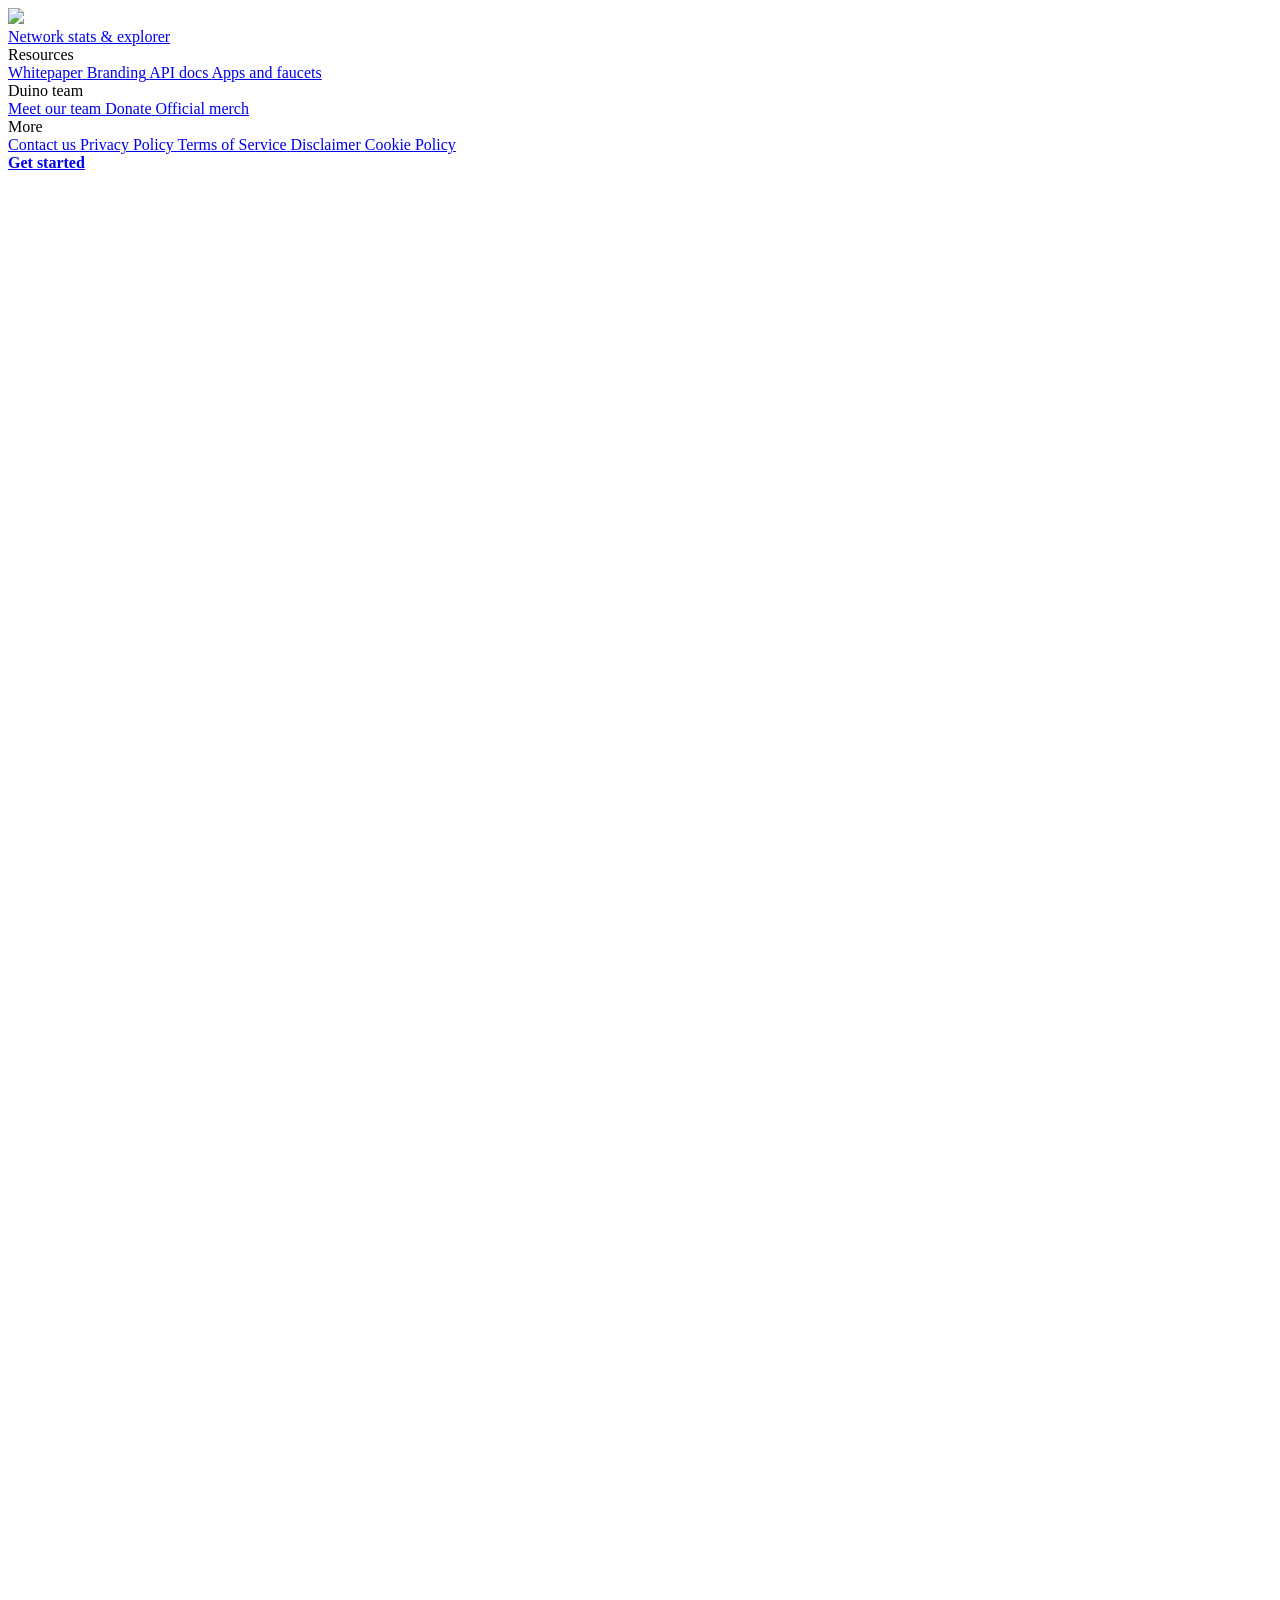
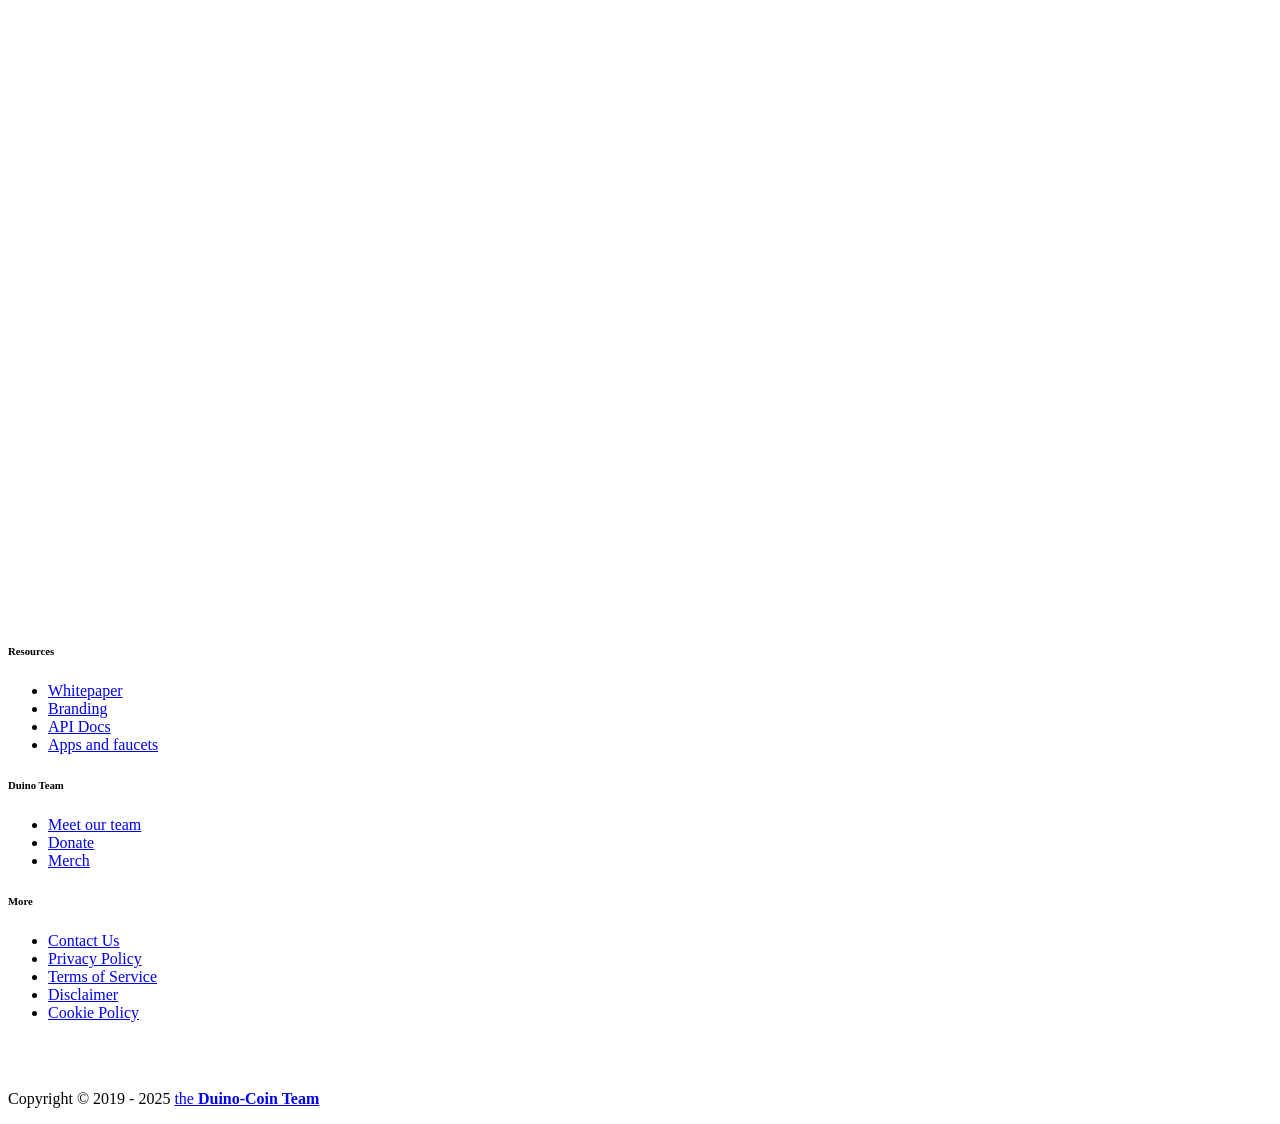
==== index.html @ 8ff74de5 "Update index.html" ====
<!DOCTYPE html>
<html lang="en" class="notranslate" translate="no">

<head>
    <meta charset="utf-8">
    <meta name="google" content="notranslate" />
    <meta name="viewport" content="width=device-width, initial-scale=1">
    <link rel="canonical" href="https://duinocoin.com" />
    <meta name="robots" content="index, follow">
    <!-- Favicons -->
    <meta name="theme-color" content="#EE5A24">
    <meta name="msapplication-TileColor" content="#da532c">
    <link rel="apple-touch-icon" sizes="180x180" href="favicons/apple-touch-icon.png?v=2">
    <link rel="icon" type="image/png" sizes="32x32" href="favicons/favicon-32x32.png?v=2">
    <link rel="icon" type="image/png" sizes="16x16" href="favicons/favicon-16x16.png?v=2">
    <link rel="manifest" href="favicons/site.webmanifest?v=2">
    <link rel="mask-icon" href="favicons/safari-pinned-tab.svg?v=2" color="#5bbad5">
    <link rel="shortcut icon" href="favicons/favicon.ico?v=2">
    <!-- Primary Meta Tags -->
    <title>Duino-Coin - A Simple, Eco-Friendly, Centralized Coin</title>
    <meta name="title" content="Duino-Coin - A Simple, Eco-Friendly, Centralized Coin">
    <meta name="description" content="Duino focuses on energy efficient mining with almost anything, including Arduino boards.It's mostly, but not only, dedicated to people who are just starting out in the crypto world as it doesn't require any expensive equipment.">
    <meta name="keywords" content="duino, duinocoin, arduino, crypto, mining, blockchain, cryptocurrency">
    <!-- Open Graph / Facebook -->
    <meta property="og:site_name" content="Duino-Coin" />
    <meta property="og:type" content="website">
    <meta property="og:url" content="https://duinocoin.com/">
    <meta property="og:title" content="Duino-Coin - A Simple, Eco-Friendly, Centralized Coin">
    <meta property="og:description" content="Duino focuses on energy efficient mining with almost anything, including Arduino boards.It's mostly, but not only, dedicated to people who are just starting out in the crypto world as it doesn't require any expensive equipment.">
    <meta property="og:image" content="https://duinocoin.com/backgrounds/banner.png">
    <!-- Twitter -->
    <meta property="twitter:card" content="summary_large_image">
    <meta property="twitter:url" content="https://duinocoin.com/">
    <meta property="twitter:title" content="Duino-Coin - A Simple, Eco-Friendly, Centralized Coin">
    <meta property="twitter:description" content="Duino focuses on energy efficient mining with almost anything, including Arduino boards.It's mostly, but not only, dedicated to people who are just starting out in the crypto world as it doesn't require any expensive equipment.">
    <!-- CSS -->
    <link rel="preload" href="assets/css/mystyles.css?v=3" as="style">
    <link rel="stylesheet" type="text/css" href="assets/css/mystyles.css?v=3">
    <!-- Jquery and FA -->
    <link rel="preload" href="assets/js/all.min.js" as="script">
    <script src="assets/js/all.min.js"></script>
    <link rel="preload" href="assets/js/jquery.min.js" as="script">
    <script src="assets/js/jquery.min.js"></script>
    <!-- Others -->
    <link rel="preload" href="https://www.googletagmanager.com/gtag/js?id=UA-142187073-69" as="script">
    <script async src="https://www.googletagmanager.com/gtag/js?id=UA-142187073-69"></script>
    <link rel="preload" href="https://cdnjs.cloudflare.com/ajax/libs/bodymovin/5.8.1/lottie.min.js" as="script">
    <script src="https://cdnjs.cloudflare.com/ajax/libs/bodymovin/5.8.1/lottie.min.js"></script>
    <link href="https://unpkg.com/aos@2.3.1/dist/aos.css" rel="stylesheet">
    <script src="https://unpkg.com/aos@2.3.1/dist/aos.js"></script>
    <style>
    @import url('https://fonts.googleapis.com/css2?family=VT323&display=swap');

    .fix-link a {
        color: transparent;
    }

    .exchange_box {
        cursor: pointer;
    }

    .exchange_box,
    figure {
        transition: 0.2s all;
    }

    figure:hover {
        transform: scale(1.05);
    }

    .navbar-item:hover {
        color: #ff9f43;
    }

    .button:hover {
        transform: scale(1.05);
    }

    #wavecontainer {
        position: relative;
        display: flex;
        justify-content: center;
        align-items: center
    }

    #waveduco {
        height: 12rem;
        color: white;
        z-index: 1;
        position: absolute;
        display: table;
        margin: 0 auto;
        animation: scale 2.73s ease-in-out infinite;
    }

    #devices {
        transition: opacity 0.5s;
    }

    .hide {
        opacity: 0 !important;
    }

    @keyframes scale {
        0% {
            transform: scale(1.3);
        }

        30% {
            transform: scale(0.9);
        }

        85% {
            transform: scale(1.3);
        }

        100% {
            transform: scale(1.3);
        }
    }
    </style>
</head>

<body>
    <div id="pageloader">
        <div id="loader"></div>
    </div>
    <nav class="navbar" role="navigation" aria-label="main navigation">
        <div class="navbar-brand">
            <a class="navbar-item is-active" href="/">
                <img src="assets/icons/duino.png" height="172">
            </a>
            <a role="button" class="navbar-burger" aria-label="menu" aria-expanded="false" data-target="navbar">
                <span aria-hidden="true"></span><span aria-hidden="true"></span><span aria-hidden="true"></span>
            </a>
        </div>
        <div id="navbar" class="navbar-menu">
            <div class="navbar-start">
                <a class="navbar-item" href="https://explorer.duinocoin.com">
                    Network stats & explorer
                </a>
                <div class="navbar-item has-dropdown is-hoverable">
                    <a class="navbar-link">
                        Resources
                    </a>
                    <div class="navbar-dropdown">
                        <a class="navbar-item" href="https://github.com/revoxhere/duino-coin/blob/gh-pages/assets/whitepaper.pdf">
                            <span>
                                <i class="fa fa-fw fa-book"></i>
                                <span>Whitepaper</span>
                            </span>
                        </a>
                        <a class="navbar-item" href="https://github.com/revoxhere/duino-coin/tree/useful-tools#branding">
                            <span>
                                <i class="fa fa-fw fa-brush"></i>
                                <span>Branding</span>
                            </span>
                        </a>
                        <a class="navbar-item" href="https://github.com/revoxhere/duino-coin/tree/useful-tools">
                            <span>
                                <i class="fa fa-fw fa-code"></i>
                                <span>API docs
                                </span>
                            </span>
                        </a>
                        <a class="navbar-item" href="apps.html">
                            <span>
                                <i class="fa fa-fw fa-check"></i>
                                <span>Apps and faucets</span>
                            </span>
                        </a>
                    </div>
                </div>
                <div class="navbar-item has-dropdown is-hoverable">
                    <a class="navbar-link">
                        Duino team
                    </a>
                    <div class="navbar-dropdown">
                        <a class="navbar-item" href="team.html">
                            <span>
                                <i class="fa fa-fw fa-users"></i>
                                <span>Meet our team</span>
                            </span>
                        </a>
                        <a class="navbar-item" href="donate.html">
                            <span>
                                <i class="fa fa-fw fa-heart"></i>
                                <span>Donate</span>
                            </span>
                        </a>
                        <a class="navbar-item" href="https://store.duinocoin.com">
                            <span>
                                <i class="fa fa-fw fa-tshirt"></i>
                                <span>Official merch</span>
                            </span>
                        </a>
                    </div>
                </div>
                <div class="navbar-item has-dropdown is-hoverable">
                    <a class="navbar-link">
                        More
                    </a>
                    <div class="navbar-dropdown">
                        <a class="navbar-item" href="contact.html">
                            <span>
                                <i class="fa fa-fw fa-envelope"></i>
                                <span>Contact us</span>
                            </span>
                        </a>
                        <a class="navbar-item" href="privacy.html">
                            <span>
                                <i class="fa fa-user-secret"></i>
                                <span>Privacy Policy</span>
                            </span>
                        </a>
                        <a class="navbar-item" href="terms.html">
                            <span>
                                <i class="fa fa-fw fa-balance-scale"></i>
                                <span>Terms of Service</span>
                            </span>
                        </a>
                        <a class="navbar-item" href="disclaimer.html">
                            <span>
                                <i class="fa fa-file-contract"></i>
                                <span>Disclaimer</span>
                            </span>
                        </a>
                        <a class="navbar-item" href="cookies.html">
                            <span>
                                <i class="fa fa-cookie"></i>
                                <span>Cookie Policy</span>
                            </span>
                        </a>
                    </div>
                </div>
            </div>
        </div>
        <div class="navbar-end is-hidden-touch">
            <a class="navbar-item" href="https://twitter.com/DuinoCoin/">
                <i class="fab fa-lg fa-twitter"></i>
            </a>
            <a class="navbar-item" href="https://www.reddit.com/r/Duinocoin/">
                <i class="fab fa-lg fa-reddit"></i>
            </a>
            <a class="navbar-item" href="https://discord.gg/kvBkccy">
                <i class="fab fa-lg fa-discord"></i>
            </a>
            <a class="navbar-item" href="https://github.com/revoxhere/duino-coin">
                <i class="fab fa-lg fa-github"></i>
            </a>
            <div class="navbar-item">
                <div class="buttons">
                    <a class="button is-primary" href="getting-started.html">
                        <strong>Get started</strong>
                    </a>
                </div>
            </div>
        </div>
    </nav>
    <section class="hero is-medium mt-5-mobile" data-aos="fade-right">
        <div class="hero-body">
            <div class="columns is-vcentered">
                <div class="column is-2"></div>
                <div class="column">
                    <p class="title has-text-weight-bold is-size-1">
                        Duino-Coin
                    </p>
                    <p class="title is-size-4 has-text-weight-normal">
                        Simple, eco-friendly, centralized coin that can be mined with
                        <b id="devices">almost everything</b>.
                    </p>
                    <div class="buttons is-normal">
                        <a href="#explore" class="button is-primary">
                            <span><i class="fa fa-caret-down"></i>&nbsp;Explore</span>
                        </a>
                        <a href="getting-started.html" class="button is-success">
                            <span>Get started&nbsp;<i class="fa fa-arrow-right"></i></span>
                        </a>
                        <a href="https://wallet.duinocoin.com" class="button">
                            <span><i class="fa fa-wallet"></i>&nbsp;Online Wallet</span>
                        </a>
                    </div>
                </div>
                <div class="column is-hidden-mobile">
                    <a href="https://youtu.be/im0Tca7EjrA">
                        <div id="wavecontainer">
                            <img src="/assets/icons/duino.png" id="waveduco">
                        </div>
                    </a>
                </div>
                <div class="column is-2"></div>
            </div>
        </div>
    </section>
    <section class="hero is-medium">
        <div class="hero-body" id="explore">
            <div class="columns is-centered" data-aos="fade-left">
                <div class="column is-2"></div>
                <div class="column">
                    <p class="title has-text-weight-bold is-size-2">
                        What is Duino-Coin?
                    </p>
                    <p class="title is-size-4 has-text-weight-normal">
                        Duino was founded in 2019 and is a <b>for-fun</b>, fully original crypto coin project developed by <a href="team.html">a team of young developers</a> that focuses on <span class="has-text-success">energy efficient mining</span>. It's mostly, but not only, dedicated to people who are just starting out in the crypto world as it doesn't require any expensive equipment.
                    </p>
                    <div class="buttons">
                        <a href="https://github.com/revoxhere/duino-coin/blob/gh-pages/assets/whitepaper.pdf" class="button is-success">
                            <span><i class="fa fa-book"></i>&nbsp;Read our Whitepaper</span>
                        </a>
                        <a href="https://bitcourier.co.uk/news/duino-coin-interview" class="button">
                            <span>
                                Read about us on
                            </span>&nbsp;
                            <span class="icon">
                                <img src="/assets/images/bitcourier.png"></img>
                            </span>&nbsp;
                            <span class="has-text-weight-bold" style="font-family:'VT323', monospace;">BITCOURIER</span>
                        </a>
                    </div>
                </div>
                <div class="column is-2"></div>
            </div>
        </div>
    </section>
    <section class="hero is-small">
        <div class="hero-body" id="explore" data-aos="flip-up">
            <div class="columns">
                <div class="column is-2"></div>
                <div class="column">
                    <div class="columns is-vcentered">
                        <div class="column has-text-centered">
                            <div>
                                <a href="https://github.com/revoxhere/duino-coin/tree/useful-tools">
                                    <figure class="image is-128x128" style="margin-left: auto;margin-right:auto;">
                                        <div id="code"></div>
                                    </figure>
                                </a>
                                <span class="heading is-size-4">
                                    For developers
                                </span>
                                <span class="subtitle is-size-5">
                                    <a href="https://github.com/revoxhere/duino-coin/tree/useful-tools">
                                        Developer documentation
                                    </a>
                                </span>
                            </div>
                        </div>
                        <div class="column has-text-centered">
                            <div>
                                <a href="getting-started.html">
                                    <figure class="image is-128x128" style="margin-left: auto;margin-right:auto;">
                                        <div id="pickaxe"></div>
                                    </figure>
                                </a>
                                <span class="heading is-size-4">
                                    For miners
                                </span>
                                <span class="subtitle is-size-5">
                                    <a href="getting-started.html">
                                        Getting started guides
                                    </a>
                                </span>
                            </div>
                        </div>
                        <div class="column has-text-centered">
                            <div>
                                <a href="#exchanges">
                                    <figure class="image is-128x128" style="margin-left: auto;margin-right:auto;">
                                        <div id="money"></div>
                                    </figure>
                                </a>
                                <span class="heading is-size-4">
                                    For investors
                                </span>
                                <span class="subtitle is-size-5">
                                    <a href="#exchanges">
                                        Exchange list
                                    </a>
                                </span>
                            </div>
                        </div>
                    </div>
                </div>
                <div class="column is-2"></div>
            </div>
        </div>
    </section>
    <section class="hero is-medium">
        <div class="hero-body" id="explore" data-aos="zoom-in">
            <div class="columns is-centered">
                <div class="column is-2"></div>
                <div class="column">
                    <p class="title has-text-weight-bold is-size-3">
                        Technical specifications
                    </p>
                    <table class="table is-fullwidth">
                        <tbody>
                            <tr>
                                <th>
                                    <i class="fa fa-fw fa-info-circle has-text-info"></i>
                                    Ticker
                                </th>
                                <th>
                                    DUCO (ᕲ)
                                </th>
                            </tr>
                            <tr>
                                <th>
                                    <i class="fa fa-fw fa-cog has-text-info"></i>
                                    Consensus
                                </th>
                                <th>
                                    Proof of work
                                </th>
                            </tr>
                            <tr>
                                <th>
                                    <i class="fa fa-fw fa-angle-double-right has-text-info"></i>
                                    Algorithm
                                </th>
                                <th>
                                    DUCO-S1 (SHA-1 implementation)
                                </th>
                            </tr>
                            <tr>
                                <th>
                                    <i class="fa fa-fw fa-bolt has-text-info"></i>
                                    Transaction time
                                </th>
                                <th>
                                    Instant
                                </th>
                            </tr>
                            <tr>
                                <th>
                                    <i class="fa fa-fw fa-coins has-text-info"></i>
                                    Coin supply
                                </th>
                                <th>
                                    Infinite (with burning)
                                </th>
                            </tr>
                            <tr>
                                <th>
                                    <i class="fa fa-fw fa-faucet has-text-info"></i>
                                    Mining rewards
                                </th>
                                <th>
                                    Managed by the Kolka system
                                </th>
                            </tr>
                        </tbody>
                    </table>
                    <p class="title has-text-weight-bold is-size-4 mt-nav">
                        Kolka system
                    </p>
                    <div class="subtitle is-size-4">
                        To make mining with underpowered devices possible Duino uses the so-called Kolka system
                        that consists of a few stages that test the device performance, assign a difficulty tier and distribute the rewards according to these variables.<br>
                        Kolka is explained in more detail in the Whitepaper.
                    </div>
                </div>
                <div class="column">
                    <p class="title has-text-weight-bold is-size-3">
                        Key features
                    </p>
                    <table class="table is-fullwidth">
                        <tbody>
                            <tr>
                                <th>
                                    <i class="fa fa-fw fa-microchip has-text-success"></i>
                                    <span>Mineable with Arduinos, ESPs, Raspberry Pis</span>
                                </th>
                            </tr>
                            <tr>
                                <th>
                                    <i class="fa fa-fw fa-users has-text-success"></i>
                                    <span>Fast-growing community</span>
                                </th>
                            </tr>
                            <tr>
                                <th>
                                    <i class="fa fa-fw fa-coins has-text-success"></i>
                                    <span>Easy to use & exchange</span>
                                </th>
                            </tr>
                            <tr>
                                <th>
                                    <i class="fa fa-fw fa-globe has-text-success"></i>
                                    <span>Available everywhere</span>
                                </th>
                            </tr>
                            <tr>
                                <th>
                                    <i class="fa fa-fw fa-code has-text-success"></i>
                                    <span>Fully open-source</span>
                                </th>
                            </tr>
                            <tr>
                                <th>
                                    <i class="fa fa-fw fa-check has-text-success"></i>
                                    <span>Beginner-friendly</span>
                                </th>
                            </tr>
                        </tbody>
                    </table>
                    <p class="title has-text-weight-bold is-size-4 mt-nav">
                        Kolka reward distribution
                    </p>
                    <div class="columns is-mobile">
                        <div class="column is-narrow">
                            <img src="assets/images/arrow.png" style="height:100%">
                        </div>
                        <div class="column">
                            <div class="content is-size-4 my-3">
                                Arduinos (and similar <abbr title="Alf-Egil Bogen Vegard Wollan RISC microcontroller, also known as Advanced Virtual RISC">AVRs</abbr>)<br>
                                Raspberry Pi Picos (and similar <abbr title="Advanced RISC Machines">ARMs</abbr>)<br>
                                ESP8266s and ESP32s<br>
                                Raspberry Pi 2/3/4 (and similar <abbr title="Single Board Computers">SBCs</abbr>)<br>
                                Typical computers<br>
                                High-end computers<br>
                                Graphic cards, etc.<br>
                            </div>
                        </div>
                    </div>
                </div>
                <div class="column is-2"></div>
            </div>
            <div class="columns">
                <div class="column is-2"></div>
                <div class="column">
                    <p class="title has-text-weight-bold is-size-4 mt-nav">
                        Multi-chain
                    </p>
                    <div class="subtitle is-size-4">
                        Duino-Coin is a <abbr title="Using master servers to store the coins">centralized</abbr> coin with it's own chain. It's possible however to wrap
                        (convert) DUCOs to <b>wDUCO</b>, <b>bscDUCO</b>, <b>celoDUCO</b> or <b>maticDUCO</b> to store them in a <abbr title="Using clients to store the coins">decentralized</abbr> form on another coins' chain. More info about wrapping can be found in the getting started guides.
                    </div>
                </div>
                <div class="column is-2"></div>
            </div>
        </div>
    </section>
    <section class="hero is-medium">
        <div class="hero-body" id="explore" data-aos="zoom-in">
            <div class="columns" id="exchanges">
                <div class="column is-2"></div>
                <div class="column">
                    <p class="title has-text-weight-bold is-size-3">
                        Exchanges
                    </p>
                    <div class="columns is-multiline">
                        <div class="column has-text-centered fix-link" style="min-width: 250px">
                            <a href="https://bitstorage.finance/refcode/8sv3ba">
                                <div class="exchange_box">
                                    <figure class="image is-128x128" style="margin-left: auto;margin-right:auto;">
                                        <img src="assets/icons/bitstorage.png">
                                    </figure>
                                    <p class="heading mt-3 is-size-4 subtitle">Bitstorage</p>
                                </div>
                            </a>
                        </div>
                        <div class="column has-text-centered fix-link" style="min-width: 250px">
                            <a href="https://exchange.duinocoin.com/">
                                <div class="exchange_box">
                                    <figure class="image is-128x128" style="margin-left: auto;margin-right:auto;">
                                        <img src="assets/icons/ducoexchange.png">
                                    </figure>
                                    <p class="heading mt-3 is-size-4 subtitle">DUCO Exchange</p>
                                </div>
                            </a>
                        </div>
                        <div class="column has-text-centered fix-link" style="min-width: 250px">
                            <a href="https://fluffyswap.com/">
                                <div class="exchange_box">
                                    <figure class="image is-128x128" style="margin-left: auto;margin-right:auto;">
                                        <img src="assets/icons/fluffyswap.png">
                                    </figure>
                                    <p class="heading mt-3 is-size-4 subtitle">FluffySwap</p>
                                </div>
                            </a>
                        </div>
                        <div class="column has-text-centered fix-link" style="min-width: 250px">
                            <a href="https://pancakeswap.finance/swap?inputCurrency=0xcf572ca0ab84d8ce1652b175e930292e2320785b">
                                <div class="exchange_box">
                                    <figure class="image is-128x128" style="margin-left: auto;margin-right:auto;">
                                        <img src="assets/icons/pancake.png">
                                    </figure>
                                    <p class="heading mt-3 is-size-4 subtitle">PancakeSwap</p>
                                </div>
                            </a>
                        </div>
                        <div class="column has-text-centered fix-link" style="min-width: 250px">
                            <a href="https://sunswap.com/#/scan/detail/TWYaXdxA12JywrUdou3PFD1fvx2PWjqK9U">
                                <div class="exchange_box">
                                    <figure class="image is-128x128" style="margin-left: auto;margin-right:auto;">
                                        <img src="assets/icons/sunswap.png">
                                    </figure>
                                    <p class="heading mt-3 is-size-4 subtitle">SunSwap</p>
                                </div>
                            </a>
                        </div>
                        <div class="column has-text-centered fix-link" style="min-width: 250px">
                            <a href="https://medium.com/@johnny.mnemonic/guide-to-swapping-duino-coin-on-sushi-com-12bca3192ea2">
                                <div class="exchange_box">
                                    <figure class="image is-128x128" style="margin-left: auto;margin-right:auto;">
                                        <img src="assets/icons/sushi.png">
                                    </figure>
                                    <p class="heading mt-3 is-size-4 subtitle">SushiSwap</p>
                                </div>
                            </a>
                        </div>
                        <div class="column has-text-centered fix-link" style="min-width: 250px">
                            <a href="https://info.ubeswap.org/pair/0x7703874bd9fdacceca5085eae2776e276411f171">
                                <div class="exchange_box">
                                    <figure class="image is-128x128" style="margin-left: auto;margin-right:auto;">
                                        <img src="assets/icons/ubeswap.png">
                                    </figure>
                                    <p class="heading mt-3 is-size-4 subtitle">UbeSwap</p>
                                </div>
                            </a>
                        </div>
                    </div>
                    <p class="subtitle has-text-right">
                        Want to see DUCO featured on more exchanges?<br>
                        Reach out to your favourite exchange site and ask if they'd like to list Duino-Coin.
                    </p>
                </div>
                <div class="column is-2"></div>
            </div>
        </div>
    </section>
    <section class="hero is-small">
        <div class="hero-body" id="explore" data-aos="zoom-out-up">
            <div class="columns" id="exchanges">
                <div class="column is-2"></div>
                <div class="column has-text-centered">
                    <p class="title has-text-weight-bold is-size-3">
                        Excited yet?
                    </p>
                    <a href="getting-started.html" class="button is-large is-primary">
                        Get started
                    </a>
                </div>
                <div class="column is-2"></div>
            </div>
        </div>
    </section>
    <br><br><br><br><br>
    </div>
    <!-- FOOTER -->
    <footer class="footer">
        <div class="footercontent content has-text-centered has-text-white">
            <div class="columns">
                <div class="column">
                    <h6 id="footerheader">Resources</h6>
                    <ul>
                        <li><a href="https://github.com/revoxhere/duino-coin/blob/gh-pages/assets/whitepaper.pdf">Whitepaper</a></li>
                        <li><a href="https://github.com/revoxhere/duino-coin/tree/useful-tools#branding">Branding</a></li>
                        <li><a href="https://github.com/revoxhere/duino-coin/tree/useful-tools">API Docs</a></li>
                        <li><a href="apps.html">Apps and faucets</a></li>
                    </ul>
                </div>
                <div class="column">
                    <h6 id="footerheader">Duino Team</h6>
                    <ul>
                        <li><a href="team.html">Meet our team</a></li>
                        <li><a href="donate.html">Donate</a></li>
                        <li><a href="https://store.duinocoin.com">Merch</a></li>
                    </ul>
                </div>
                <div class="column">
                    <h6 id="footerheader">More</h6>
                    <ul>
                        <li><a href="contact.html">Contact Us</a></li>
                        <li><a href="privacy.html">Privacy Policy</a></li>
                        <li><a href="terms.html">Terms of Service</a></li>
                        <li><a href="disclaimer.html">Disclaimer</a></li>
                        <li><a href="cookies.html">Cookie Policy</a></li>
                    </ul>
                </div>
            </div>
            <a href="https://twitter.com/DuinoCoin"><span class="fab fa-twitter" id="twitter-icon"></a>
            <a href="https://www.reddit.com/r/Duinocoin/"><span class="fab fa-reddit" id="reddit-icon"></a>
            <a href="https://duinocoin.com/discord"><span class="fab fa-discord" id="discord-icon"></a>
            <a href="https://github.com/revoxhere/duino-coin"><span class="fab fa-github" id="github-icon"></a>
            <br /><br />
            <div class="footercontent content has-text-centered has-text-black">
                <p id="copyright">Copyright © 2019 - 2025 <a href="https://duinocoin.com/team.html">the <b>Duino-Coin Team</b></a></p>
            </div>
        </div>
    </footer>
</body>
<script>
/* Animations */
const wavecontainer = document.getElementById('wavecontainer');
const pickaxecontainer = document.getElementById('pickaxe');
const codecontainer = document.getElementById('code');
const moneycontainer = document.getElementById('money');
const pageloader = document.getElementById('loader');

bodymovin.loadAnimation({
    wrapper: pageloader,
    animType: 'svg',
    autoplay: true,
    loop: true,
    path: 'assets/animations/loader.json'
});

bodymovin.loadAnimation({
    wrapper: wavecontainer,
    animType: 'svg',
    autoplay: true,
    loop: true,
    path: 'assets/animations/wave.json'
});

bodymovin.loadAnimation({
    wrapper: pickaxecontainer,
    animType: 'svg',
    autoplay: true,
    loop: true,
    path: 'assets/animations/pickaxe.json'
});

bodymovin.loadAnimation({
    wrapper: codecontainer,
    animType: 'svg',
    autoplay: true,
    loop: true,
    path: 'assets/animations/code.json'
});

bodymovin.loadAnimation({
    wrapper: moneycontainer,
    animType: 'svg',
    autoplay: true,
    loop: true,
    path: 'assets/animations/money.json'
});

/* Animated device names */
const devices = [
    "Arduino boards",
    "ESP8266 boards",
    "ESP32 boards",
    "Raspberry Pi boards",
    "Orange Pi boards",
    "feature phones",
    "smartphones",
    "computers",
    "smart TVs",
    "Wi-Fi routers",
    "microcontrollers",
    "single-board computers",
    "Teensy boards",
]

function delay(delay) {
    return new Promise(resolve => {
        setTimeout(() => {
            resolve(2);
        }, delay);
    });
}

async function change_devices() {
    devicetext = document.getElementById("devices")
    await delay(1500);
    while (true) {
        for (element in devices) {
            devicetext.classList.add('hide');
            await delay(200);
            devicetext.innerHTML = devices[element];
            devicetext.classList.remove('hide');
            await delay(800);
        }
    }
}

change_devices();

/* Toshi's stuff */
window.dataLayer = window.dataLayer || [];

function gtag() { dataLayer.push(arguments); }
gtag('js', new Date());
gtag('config', 'UA-142187073-69');

/* On page loaded */
$(window).on('load', function() {
    const $navbarBurgers = Array.prototype.slice.call(document.querySelectorAll('.navbar-burger'), 0);
    if ($navbarBurgers.length > 0) {
        $navbarBurgers.forEach(el => {
            el.addEventListener('click', () => {
                const target = el.dataset.target;
                const $target = document.getElementById(target);
                el.classList.toggle('is-active');
                $target.classList.toggle('is-active');
            });
        });
    }
    $("#pageloader").fadeOut();
    AOS.init();
});
</script>

</html>
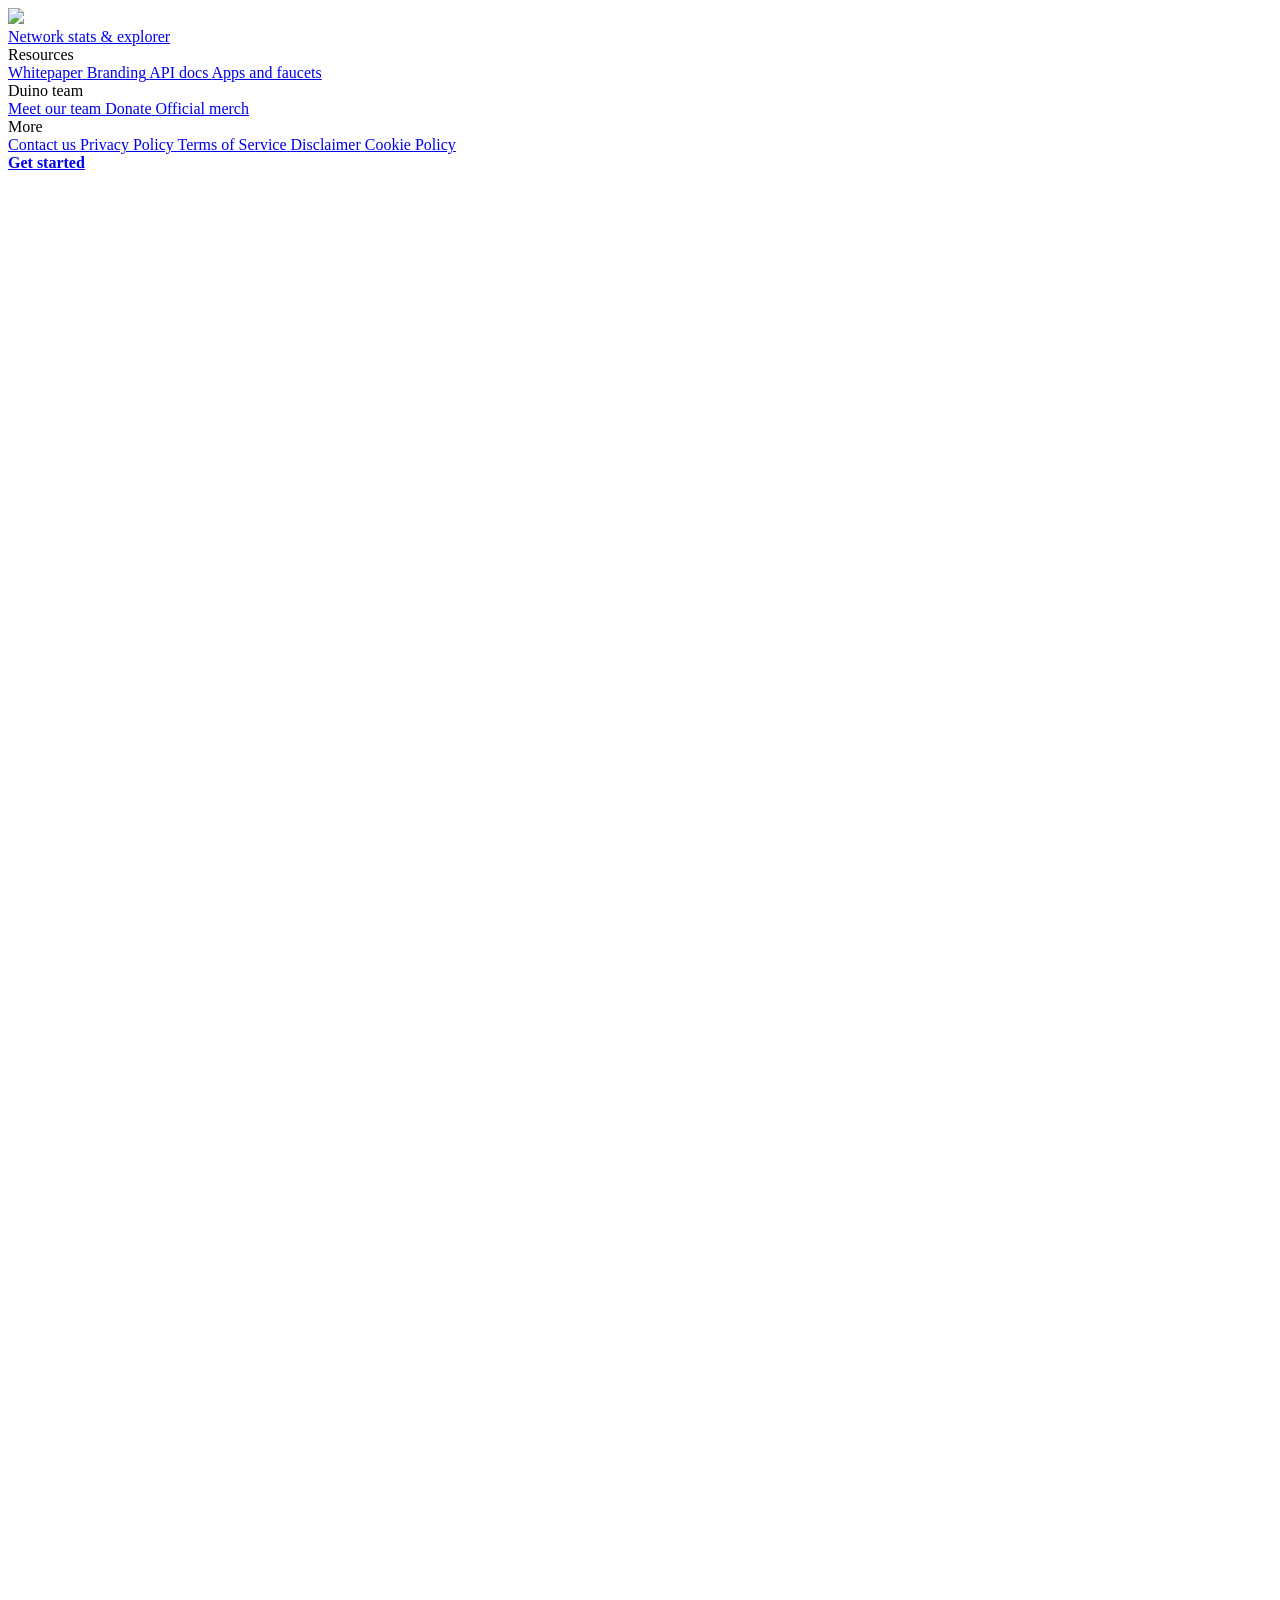
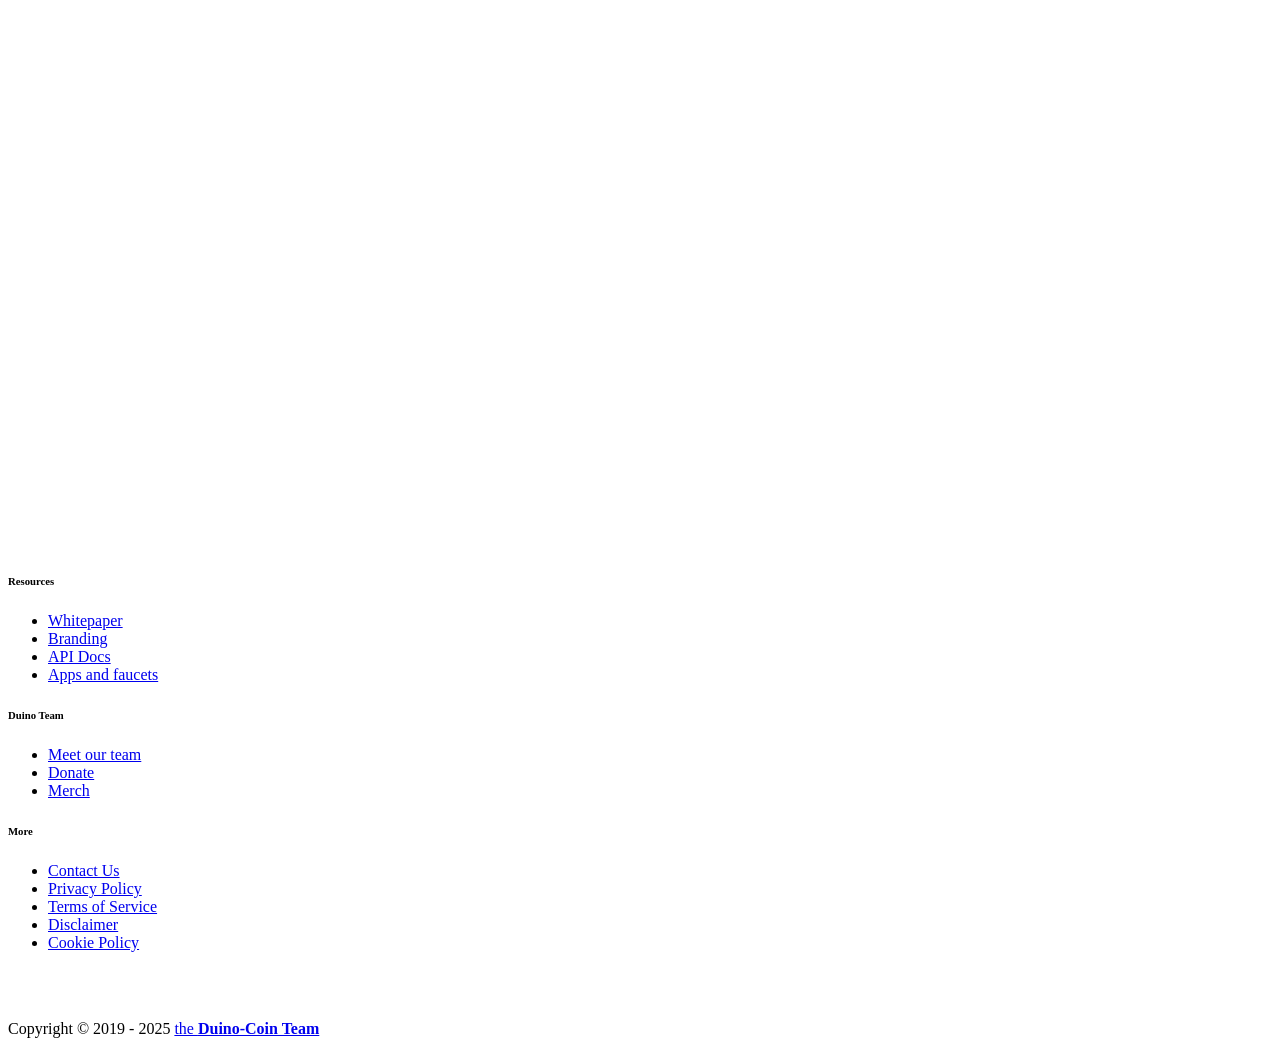
==== commit ad84c467: "Update index.html" ====
--- a/index.html
+++ b/index.html
@@ -570,7 +570,7 @@
                                 </div>
                             </a>
                         </div>
-                        <div class="column has-text-centered fix-link" style="min-width: 250px">
+                        <!--<div class="column has-text-centered fix-link" style="min-width: 250px">
                             <a href="https://fluffyswap.com/">
                                 <div class="exchange_box">
                                     <figure class="image is-128x128" style="margin-left: auto;margin-right:auto;">
@@ -579,7 +579,7 @@
                                     <p class="heading mt-3 is-size-4 subtitle">FluffySwap</p>
                                 </div>
                             </a>
-                        </div>
+                        </div>-->
                         <div class="column has-text-centered fix-link" style="min-width: 250px">
                             <a href="https://pancakeswap.finance/swap?inputCurrency=0xcf572ca0ab84d8ce1652b175e930292e2320785b">
                                 <div class="exchange_box">
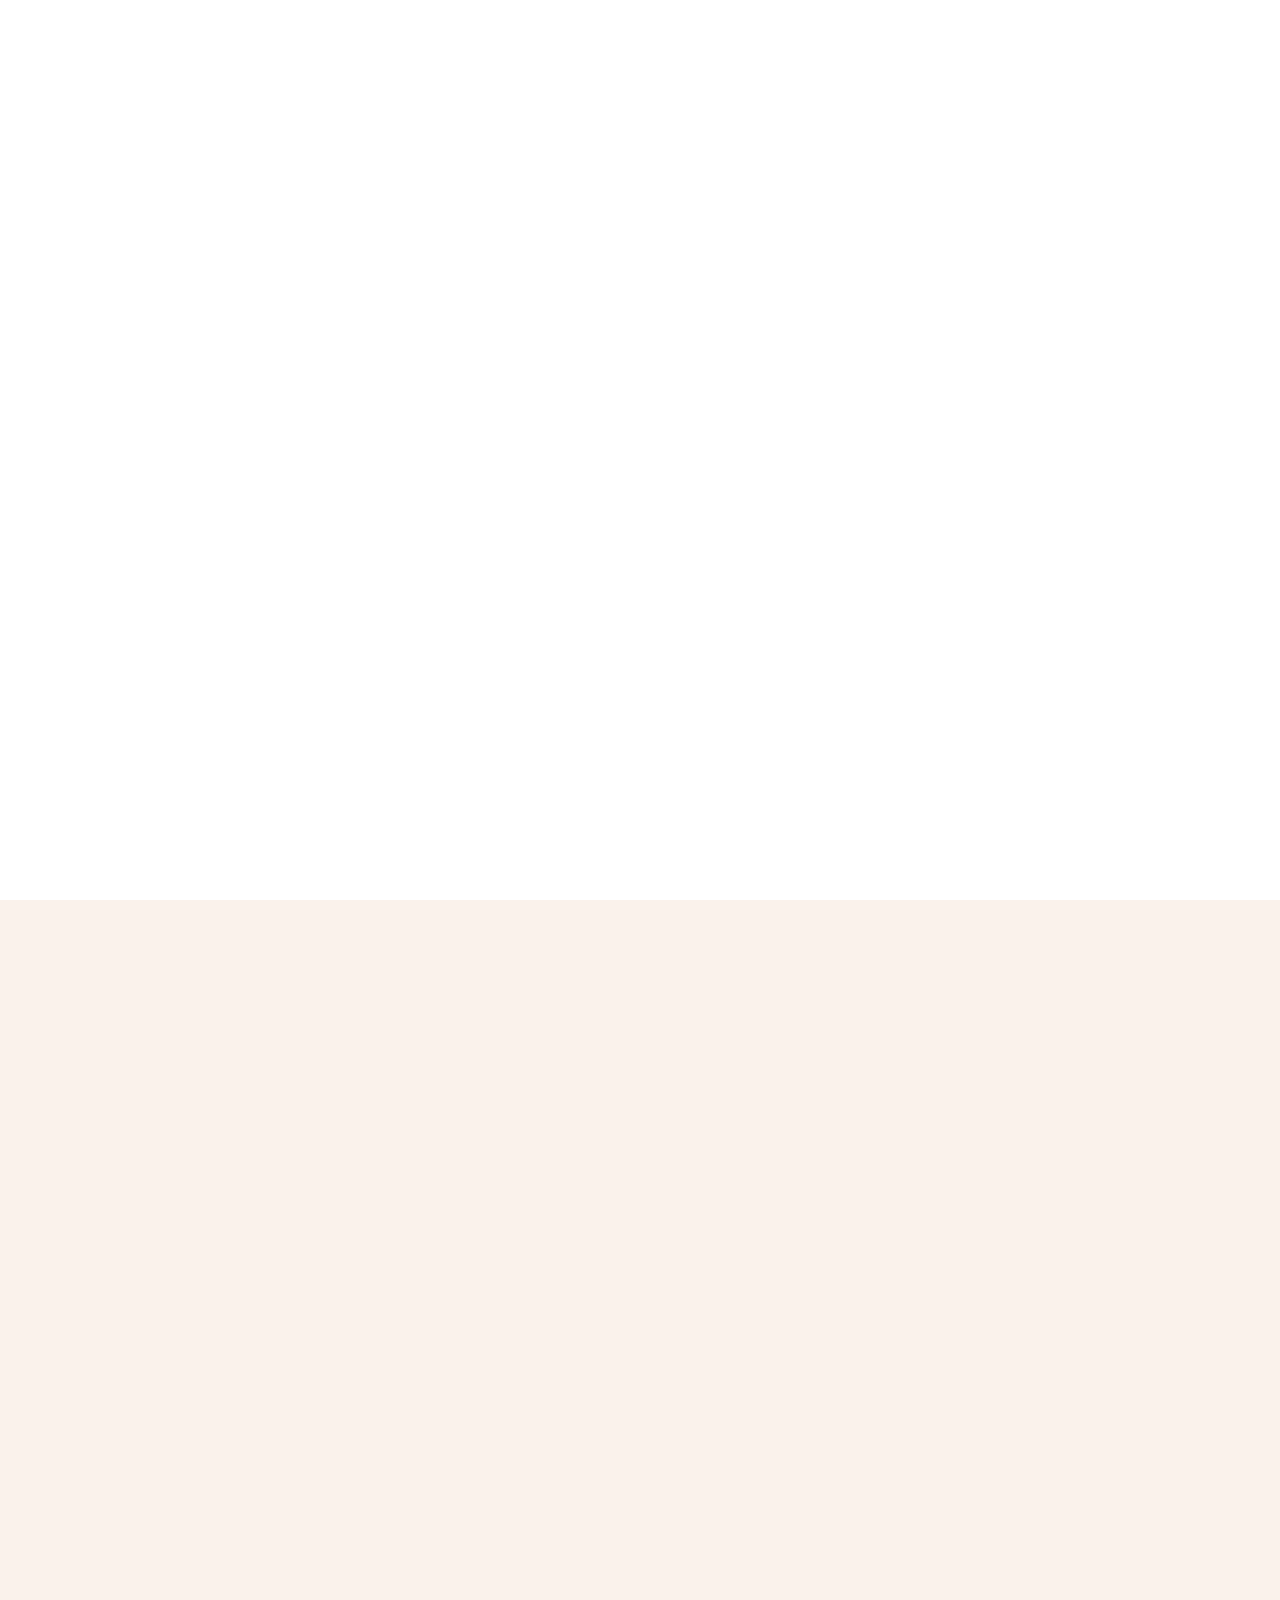
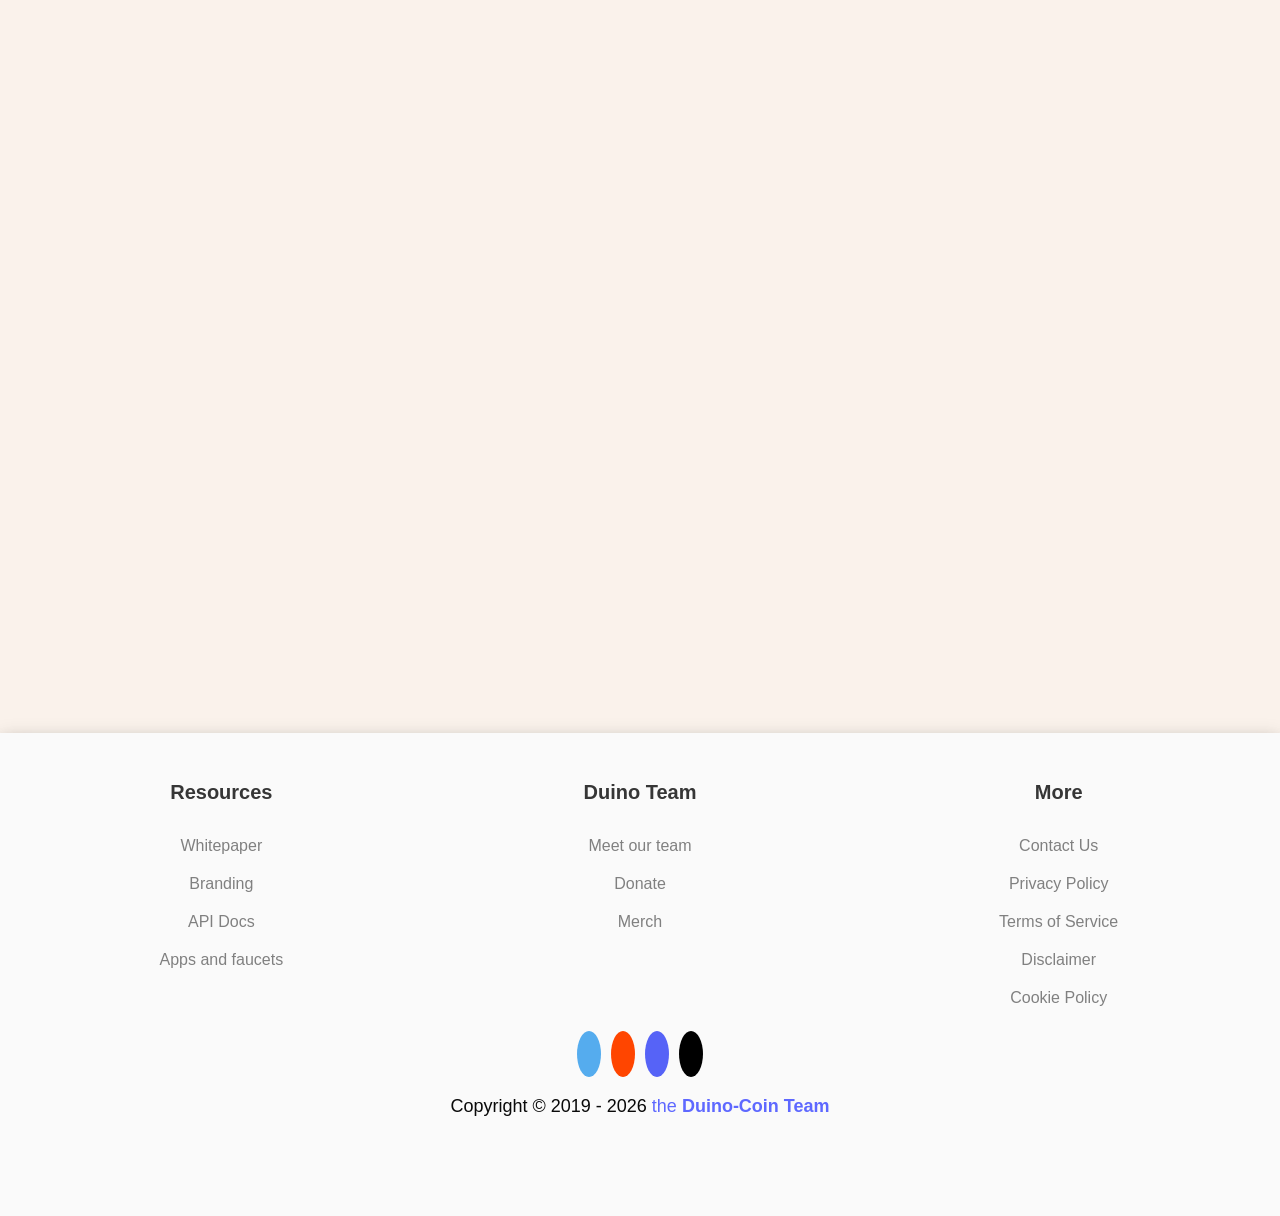
==== commit 47734a19: "chore: made copyright year on pages dynamic" ====
--- a/index.html
+++ b/index.html
@@ -42,6 +42,7 @@
     <link rel="preload" href="assets/js/jquery.min.js" as="script">
     <script src="assets/js/jquery.min.js"></script>
     <!-- Others -->
+    <script async src="https://pagead2.googlesyndication.com/pagead/js/adsbygoogle.js?client=ca-pub-6607105763246092" crossorigin="anonymous"></script>
     <link rel="preload" href="https://www.googletagmanager.com/gtag/js?id=UA-142187073-69" as="script">
     <script async src="https://www.googletagmanager.com/gtag/js?id=UA-142187073-69"></script>
     <link rel="preload" href="https://cdnjs.cloudflare.com/ajax/libs/bodymovin/5.8.1/lottie.min.js" as="script">
@@ -686,10 +687,11 @@
             <a href="https://github.com/revoxhere/duino-coin"><span class="fab fa-github" id="github-icon"></a>
             <br /><br />
             <div class="footercontent content has-text-centered has-text-black">
-                <p id="copyright">Copyright © 2019 - 2025 <a href="https://duinocoin.com/team.html">the <b>Duino-Coin Team</b></a></p>
+                <p id="copyright">Copyright © 2019 - <span class="copyright-year"></span> <a href="https://duinocoin.com/team.html">the <b>Duino-Coin Team</b></a></p>
             </div>
         </div>
     </footer>
+    <script src="assets/js/copyright.js" defer></script>
 </body>
 <script>
 /* Animations */
--- a/assets/css/mystyles.css
+++ b/assets/css/mystyles.css
@@ -0,0 +1,12961 @@
+@import url("https://fonts.googleapis.com/css?family=Lato?display=swap");
+@import url("https://fonts.googleapis.com/css2?family=Roboto+Mono:wght@400&display=swap");
+.monospace {
+  font-family: 'Roboto Mono', monospace; }
+
+/* Main colors */
+/* Body styling */
+/* Variables */
+/* Input styling */
+/* Button styling */
+/* Box styling */
+/* Panel styling */
+.panel {
+  background: #ffffff; }
+
+/* Animations */
+.input,
+.button,
+select,
+a,
+a:hover,
+.navbar,
+.navbar-dropdown {
+  transition: 0.2s; }
+
+/* Navbar */
+nav {
+  top: 0 !important;
+  position: fixed !important;
+  width: 100% !important;
+  background: rgba(255, 255, 255, 0.9) !important;
+  box-shadow: 0 0.25em 1em -0.125em rgba(7, 7, 7, 0.15), 0 0px 0 1px rgba(7, 7, 7, 0.05); }
+
+@media (prefers-color-scheme: dark) {
+  nav {
+    background: rgba(0, 0, 0, 0.9) !important;
+    box-shadow: 0 0.25em 1em -0.125em rgba(0, 0, 0, 0.15), 0 0px 0 1px rgba(0, 0, 0, 0.05); }
+  .navbar-dropdown {
+    box-shadow: 0 0.25em 1em -0.125em rgba(0, 0, 0, 0.15), 0 0px 0 1px rgba(0, 0, 0, 0.05) !important; }
+  .panel {
+    background: #070707; }
+  .navbar-item:visited {
+    background: #070707 !important; } }
+
+/* Scroll bar */
+* {
+  scrollbar-width: thin;
+  scrollbar-color: #EF7A44 transparent; }
+
+*::-webkit-scrollbar {
+  width: 6px; }
+
+*::-webkit-scrollbar-track {
+  background: transparent; }
+
+*::-webkit-scrollbar-thumb {
+  background-color: #EF7A44;
+  border-radius: 16px; }
+
+/* Pageloader */
+#loader {
+  height: 256px;
+  width: 256px;
+  position: absolute;
+  top: 50%;
+  left: 50%;
+  transform: translate(-50%, -50%); }
+
+#pageloader {
+  position: fixed;
+  top: 0;
+  bottom: 0;
+  left: 0;
+  right: 0;
+  z-index: 100;
+  background: #ffffff; }
+
+@media (prefers-color-scheme: dark) {
+  #pageloader {
+    background: #070707; } }
+
+.mt-nav {
+  margin-top: 3em !important; }
+
+html {
+  scroll-behavior: smooth; }
+
+/* Rest of Bulma */
+/* Bulma Utilities */
+.input, .textarea, .select select, .file-cta,
+.file-name, .button, .pagination-previous,
+.pagination-next,
+.pagination-link,
+.pagination-ellipsis {
+  -moz-appearance: none;
+  -webkit-appearance: none;
+  align-items: center;
+  border: 2px solid transparent;
+  border-radius: 16px;
+  box-shadow: none;
+  display: inline-flex;
+  font-size: 1rem;
+  height: 2.5em;
+  justify-content: flex-start;
+  line-height: 1.5;
+  padding-bottom: calc(0.5em - 2px);
+  padding-left: calc(0.75em - 2px);
+  padding-right: calc(0.75em - 2px);
+  padding-top: calc(0.5em - 2px);
+  position: relative;
+  vertical-align: top; }
+  .input:focus, .textarea:focus, .select select:focus, .file-cta:focus,
+  .file-name:focus, .button:focus, .pagination-previous:focus,
+  .pagination-next:focus,
+  .pagination-link:focus,
+  .pagination-ellipsis:focus, .is-focused.input, .is-focused.textarea, .select select.is-focused, .is-focused.file-cta,
+  .is-focused.file-name, .is-focused.button, .is-focused.pagination-previous,
+  .is-focused.pagination-next,
+  .is-focused.pagination-link,
+  .is-focused.pagination-ellipsis, .input:active, .textarea:active, .select select:active, .file-cta:active,
+  .file-name:active, .button:active, .pagination-previous:active,
+  .pagination-next:active,
+  .pagination-link:active,
+  .pagination-ellipsis:active, .is-active.input, .is-active.textarea, .select select.is-active, .is-active.file-cta,
+  .is-active.file-name, .is-active.button, .is-active.pagination-previous,
+  .is-active.pagination-next,
+  .is-active.pagination-link,
+  .is-active.pagination-ellipsis {
+    outline: none; }
+  .input[disabled], .textarea[disabled], .select select[disabled], .file-cta[disabled],
+  .file-name[disabled], .button[disabled], .pagination-previous[disabled],
+  .pagination-next[disabled],
+  .pagination-link[disabled],
+  .pagination-ellipsis[disabled],
+  fieldset[disabled] .input,
+  fieldset[disabled] .textarea,
+  fieldset[disabled] .select select,
+  .select fieldset[disabled] select,
+  fieldset[disabled] .file-cta,
+  fieldset[disabled] .file-name,
+  fieldset[disabled] .button,
+  fieldset[disabled] .pagination-previous,
+  fieldset[disabled] .pagination-next,
+  fieldset[disabled] .pagination-link,
+  fieldset[disabled] .pagination-ellipsis {
+    cursor: not-allowed; }
+
+.is-unselectable, .file, .button, .breadcrumb, .pagination-previous,
+.pagination-next,
+.pagination-link,
+.pagination-ellipsis, .tabs {
+  -webkit-touch-callout: none;
+  -webkit-user-select: none;
+  -moz-user-select: none;
+  -ms-user-select: none;
+  user-select: none; }
+
+.select:not(.is-multiple):not(.is-loading)::after, .navbar-link:not(.is-arrowless)::after {
+  border: 3px solid transparent;
+  border-radius: 2px;
+  border-right: 0;
+  border-top: 0;
+  content: " ";
+  display: block;
+  height: 0.625em;
+  margin-top: -0.4375em;
+  pointer-events: none;
+  position: absolute;
+  top: 50%;
+  transform: rotate(-45deg);
+  transform-origin: center;
+  width: 0.625em; }
+
+.exchange_box:not(:last-child), .content:not(:last-child), .notification:not(:last-child), .progress:not(:last-child), .table:not(:last-child), .table-container:not(:last-child), .title:not(:last-child),
+.subtitle:not(:last-child), .block:not(:last-child), .breadcrumb:not(:last-child), .level:not(:last-child), .message:not(:last-child), .pagination:not(:last-child), .tabs:not(:last-child) {
+  margin-bottom: 1.5rem; }
+
+.delete, .modal-close {
+  -webkit-touch-callout: none;
+  -webkit-user-select: none;
+  -moz-user-select: none;
+  -ms-user-select: none;
+  user-select: none;
+  -moz-appearance: none;
+  -webkit-appearance: none;
+  background-color: rgba(7, 7, 7, 0.2);
+  border: none;
+  border-radius: 9999px;
+  cursor: pointer;
+  pointer-events: auto;
+  display: inline-block;
+  flex-grow: 0;
+  flex-shrink: 0;
+  font-size: 0;
+  height: 20px;
+  max-height: 20px;
+  max-width: 20px;
+  min-height: 20px;
+  min-width: 20px;
+  outline: none;
+  position: relative;
+  vertical-align: top;
+  width: 20px; }
+  .delete::before, .modal-close::before, .delete::after, .modal-close::after {
+    background-color: #ffffff;
+    content: "";
+    display: block;
+    left: 50%;
+    position: absolute;
+    top: 50%;
+    transform: translateX(-50%) translateY(-50%) rotate(45deg);
+    transform-origin: center center; }
+  .delete::before, .modal-close::before {
+    height: 2px;
+    width: 50%; }
+  .delete::after, .modal-close::after {
+    height: 50%;
+    width: 2px; }
+  .delete:hover, .modal-close:hover, .delete:focus, .modal-close:focus {
+    background-color: rgba(7, 7, 7, 0.3); }
+  .delete:active, .modal-close:active {
+    background-color: rgba(7, 7, 7, 0.4); }
+  .is-small.delete, .is-small.modal-close {
+    height: 16px;
+    max-height: 16px;
+    max-width: 16px;
+    min-height: 16px;
+    min-width: 16px;
+    width: 16px; }
+  .is-medium.delete, .is-medium.modal-close {
+    height: 24px;
+    max-height: 24px;
+    max-width: 24px;
+    min-height: 24px;
+    min-width: 24px;
+    width: 24px; }
+  .is-large.delete, .is-large.modal-close {
+    height: 32px;
+    max-height: 32px;
+    max-width: 32px;
+    min-height: 32px;
+    min-width: 32px;
+    width: 32px; }
+
+.select.is-loading::after, .control.is-loading::after, .button.is-loading::after, .loader {
+  animation: spinAround 500ms infinite linear;
+  border: 2px solid #dbdbdb;
+  border-radius: 9999px;
+  border-right-color: transparent;
+  border-top-color: transparent;
+  content: "";
+  display: block;
+  height: 1em;
+  position: relative;
+  width: 1em; }
+
+.hero-video, .is-overlay, .image.is-square img,
+.image.is-square .has-ratio, .image.is-1by1 img,
+.image.is-1by1 .has-ratio, .image.is-5by4 img,
+.image.is-5by4 .has-ratio, .image.is-4by3 img,
+.image.is-4by3 .has-ratio, .image.is-3by2 img,
+.image.is-3by2 .has-ratio, .image.is-5by3 img,
+.image.is-5by3 .has-ratio, .image.is-16by9 img,
+.image.is-16by9 .has-ratio, .image.is-2by1 img,
+.image.is-2by1 .has-ratio, .image.is-3by1 img,
+.image.is-3by1 .has-ratio, .image.is-4by5 img,
+.image.is-4by5 .has-ratio, .image.is-3by4 img,
+.image.is-3by4 .has-ratio, .image.is-2by3 img,
+.image.is-2by3 .has-ratio, .image.is-3by5 img,
+.image.is-3by5 .has-ratio, .image.is-9by16 img,
+.image.is-9by16 .has-ratio, .image.is-1by2 img,
+.image.is-1by2 .has-ratio, .image.is-1by3 img,
+.image.is-1by3 .has-ratio, .modal, .modal-background {
+  bottom: 0;
+  left: 0;
+  position: absolute;
+  right: 0;
+  top: 0; }
+
+.navbar-burger {
+  -moz-appearance: none;
+  -webkit-appearance: none;
+  appearance: none;
+  background: none;
+  border: none;
+  color: currentColor;
+  font-family: inherit;
+  font-size: 1em;
+  margin: 0;
+  padding: 0; }
+
+/* Bulma Layout */
+.hero {
+  align-items: stretch;
+  display: flex;
+  flex-direction: column;
+  justify-content: space-between; }
+  .hero .navbar {
+    background: none; }
+  .hero .tabs ul {
+    border-bottom: none; }
+  .hero.is-white {
+    background-color: white;
+    color: #0a0a0a; }
+    .hero.is-white a:not(.button):not(.dropdown-item):not(.tag):not(.pagination-link.is-current),
+    .hero.is-white strong {
+      color: inherit; }
+    .hero.is-white .title {
+      color: #0a0a0a; }
+    .hero.is-white .subtitle {
+      color: rgba(10, 10, 10, 0.9); }
+      .hero.is-white .subtitle a:not(.button),
+      .hero.is-white .subtitle strong {
+        color: #0a0a0a; }
+    @media screen and (max-width: 1023px) {
+      .hero.is-white .navbar-menu {
+        background-color: white; } }
+    .hero.is-white .navbar-item,
+    .hero.is-white .navbar-link {
+      color: rgba(10, 10, 10, 0.7); }
+    .hero.is-white a.navbar-item:hover, .hero.is-white a.navbar-item.is-active,
+    .hero.is-white .navbar-link:hover,
+    .hero.is-white .navbar-link.is-active {
+      background-color: #f2f2f2;
+      color: #0a0a0a; }
+    .hero.is-white .tabs a {
+      color: #0a0a0a;
+      opacity: 0.9; }
+      .hero.is-white .tabs a:hover {
+        opacity: 1; }
+    .hero.is-white .tabs li.is-active a {
+      color: white !important;
+      opacity: 1; }
+    .hero.is-white .tabs.is-boxed a, .hero.is-white .tabs.is-toggle a {
+      color: #0a0a0a; }
+      .hero.is-white .tabs.is-boxed a:hover, .hero.is-white .tabs.is-toggle a:hover {
+        background-color: rgba(7, 7, 7, 0.1); }
+    .hero.is-white .tabs.is-boxed li.is-active a, .hero.is-white .tabs.is-boxed li.is-active a:hover, .hero.is-white .tabs.is-toggle li.is-active a, .hero.is-white .tabs.is-toggle li.is-active a:hover {
+      background-color: #0a0a0a;
+      border-color: #0a0a0a;
+      color: white; }
+    .hero.is-white.is-bold {
+      background-image: linear-gradient(141deg, #e6e6e6 0%, white 71%, white 100%); }
+      @media screen and (max-width: 768px) {
+        .hero.is-white.is-bold .navbar-menu {
+          background-image: linear-gradient(141deg, #e6e6e6 0%, white 71%, white 100%); } }
+  .hero.is-black {
+    background-color: #0a0a0a;
+    color: white; }
+    .hero.is-black a:not(.button):not(.dropdown-item):not(.tag):not(.pagination-link.is-current),
+    .hero.is-black strong {
+      color: inherit; }
+    .hero.is-black .title {
+      color: white; }
+    .hero.is-black .subtitle {
+      color: rgba(255, 255, 255, 0.9); }
+      .hero.is-black .subtitle a:not(.button),
+      .hero.is-black .subtitle strong {
+        color: white; }
+    @media screen and (max-width: 1023px) {
+      .hero.is-black .navbar-menu {
+        background-color: #0a0a0a; } }
+    .hero.is-black .navbar-item,
+    .hero.is-black .navbar-link {
+      color: rgba(255, 255, 255, 0.7); }
+    .hero.is-black a.navbar-item:hover, .hero.is-black a.navbar-item.is-active,
+    .hero.is-black .navbar-link:hover,
+    .hero.is-black .navbar-link.is-active {
+      background-color: black;
+      color: white; }
+    .hero.is-black .tabs a {
+      color: white;
+      opacity: 0.9; }
+      .hero.is-black .tabs a:hover {
+        opacity: 1; }
+    .hero.is-black .tabs li.is-active a {
+      color: #0a0a0a !important;
+      opacity: 1; }
+    .hero.is-black .tabs.is-boxed a, .hero.is-black .tabs.is-toggle a {
+      color: white; }
+      .hero.is-black .tabs.is-boxed a:hover, .hero.is-black .tabs.is-toggle a:hover {
+        background-color: rgba(7, 7, 7, 0.1); }
+    .hero.is-black .tabs.is-boxed li.is-active a, .hero.is-black .tabs.is-boxed li.is-active a:hover, .hero.is-black .tabs.is-toggle li.is-active a, .hero.is-black .tabs.is-toggle li.is-active a:hover {
+      background-color: white;
+      border-color: white;
+      color: #0a0a0a; }
+    .hero.is-black.is-bold {
+      background-image: linear-gradient(141deg, black 0%, #0a0a0a 71%, #181616 100%); }
+      @media screen and (max-width: 768px) {
+        .hero.is-black.is-bold .navbar-menu {
+          background-image: linear-gradient(141deg, black 0%, #0a0a0a 71%, #181616 100%); } }
+  .hero.is-light {
+    background-color: whitesmoke;
+    color: rgba(0, 0, 0, 0.7); }
+    .hero.is-light a:not(.button):not(.dropdown-item):not(.tag):not(.pagination-link.is-current),
+    .hero.is-light strong {
+      color: inherit; }
+    .hero.is-light .title {
+      color: rgba(0, 0, 0, 0.7); }
+    .hero.is-light .subtitle {
+      color: rgba(0, 0, 0, 0.9); }
+      .hero.is-light .subtitle a:not(.button),
+      .hero.is-light .subtitle strong {
+        color: rgba(0, 0, 0, 0.7); }
+    @media screen and (max-width: 1023px) {
+      .hero.is-light .navbar-menu {
+        background-color: whitesmoke; } }
+    .hero.is-light .navbar-item,
+    .hero.is-light .navbar-link {
+      color: rgba(0, 0, 0, 0.7); }
+    .hero.is-light a.navbar-item:hover, .hero.is-light a.navbar-item.is-active,
+    .hero.is-light .navbar-link:hover,
+    .hero.is-light .navbar-link.is-active {
+      background-color: #e8e8e8;
+      color: rgba(0, 0, 0, 0.7); }
+    .hero.is-light .tabs a {
+      color: rgba(0, 0, 0, 0.7);
+      opacity: 0.9; }
+      .hero.is-light .tabs a:hover {
+        opacity: 1; }
+    .hero.is-light .tabs li.is-active a {
+      color: whitesmoke !important;
+      opacity: 1; }
+    .hero.is-light .tabs.is-boxed a, .hero.is-light .tabs.is-toggle a {
+      color: rgba(0, 0, 0, 0.7); }
+      .hero.is-light .tabs.is-boxed a:hover, .hero.is-light .tabs.is-toggle a:hover {
+        background-color: rgba(7, 7, 7, 0.1); }
+    .hero.is-light .tabs.is-boxed li.is-active a, .hero.is-light .tabs.is-boxed li.is-active a:hover, .hero.is-light .tabs.is-toggle li.is-active a, .hero.is-light .tabs.is-toggle li.is-active a:hover {
+      background-color: rgba(0, 0, 0, 0.7);
+      border-color: rgba(0, 0, 0, 0.7);
+      color: whitesmoke; }
+    .hero.is-light.is-bold {
+      background-image: linear-gradient(141deg, #dfd8d9 0%, whitesmoke 71%, white 100%); }
+      @media screen and (max-width: 768px) {
+        .hero.is-light.is-bold .navbar-menu {
+          background-image: linear-gradient(141deg, #dfd8d9 0%, whitesmoke 71%, white 100%); } }
+  .hero.is-dark {
+    background-color: #111111;
+    color: #fff; }
+    .hero.is-dark a:not(.button):not(.dropdown-item):not(.tag):not(.pagination-link.is-current),
+    .hero.is-dark strong {
+      color: inherit; }
+    .hero.is-dark .title {
+      color: #fff; }
+    .hero.is-dark .subtitle {
+      color: rgba(255, 255, 255, 0.9); }
+      .hero.is-dark .subtitle a:not(.button),
+      .hero.is-dark .subtitle strong {
+        color: #fff; }
+    @media screen and (max-width: 1023px) {
+      .hero.is-dark .navbar-menu {
+        background-color: #111111; } }
+    .hero.is-dark .navbar-item,
+    .hero.is-dark .navbar-link {
+      color: rgba(255, 255, 255, 0.7); }
+    .hero.is-dark a.navbar-item:hover, .hero.is-dark a.navbar-item.is-active,
+    .hero.is-dark .navbar-link:hover,
+    .hero.is-dark .navbar-link.is-active {
+      background-color: #040404;
+      color: #fff; }
+    .hero.is-dark .tabs a {
+      color: #fff;
+      opacity: 0.9; }
+      .hero.is-dark .tabs a:hover {
+        opacity: 1; }
+    .hero.is-dark .tabs li.is-active a {
+      color: #111111 !important;
+      opacity: 1; }
+    .hero.is-dark .tabs.is-boxed a, .hero.is-dark .tabs.is-toggle a {
+      color: #fff; }
+      .hero.is-dark .tabs.is-boxed a:hover, .hero.is-dark .tabs.is-toggle a:hover {
+        background-color: rgba(7, 7, 7, 0.1); }
+    .hero.is-dark .tabs.is-boxed li.is-active a, .hero.is-dark .tabs.is-boxed li.is-active a:hover, .hero.is-dark .tabs.is-toggle li.is-active a, .hero.is-dark .tabs.is-toggle li.is-active a:hover {
+      background-color: #fff;
+      border-color: #fff;
+      color: #111111; }
+    .hero.is-dark.is-bold {
+      background-image: linear-gradient(141deg, black 0%, #111111 71%, #1f1d1c 100%); }
+      @media screen and (max-width: 768px) {
+        .hero.is-dark.is-bold .navbar-menu {
+          background-image: linear-gradient(141deg, black 0%, #111111 71%, #1f1d1c 100%); } }
+  .hero.is-primary {
+    background-color: #EF7A44;
+    color: #fff; }
+    .hero.is-primary a:not(.button):not(.dropdown-item):not(.tag):not(.pagination-link.is-current),
+    .hero.is-primary strong {
+      color: inherit; }
+    .hero.is-primary .title {
+      color: #fff; }
+    .hero.is-primary .subtitle {
+      color: rgba(255, 255, 255, 0.9); }
+      .hero.is-primary .subtitle a:not(.button),
+      .hero.is-primary .subtitle strong {
+        color: #fff; }
+    @media screen and (max-width: 1023px) {
+      .hero.is-primary .navbar-menu {
+        background-color: #EF7A44; } }
+    .hero.is-primary .navbar-item,
+    .hero.is-primary .navbar-link {
+      color: rgba(255, 255, 255, 0.7); }
+    .hero.is-primary a.navbar-item:hover, .hero.is-primary a.navbar-item.is-active,
+    .hero.is-primary .navbar-link:hover,
+    .hero.is-primary .navbar-link.is-active {
+      background-color: #ed692d;
+      color: #fff; }
+    .hero.is-primary .tabs a {
+      color: #fff;
+      opacity: 0.9; }
+      .hero.is-primary .tabs a:hover {
+        opacity: 1; }
+    .hero.is-primary .tabs li.is-active a {
+      color: #EF7A44 !important;
+      opacity: 1; }
+    .hero.is-primary .tabs.is-boxed a, .hero.is-primary .tabs.is-toggle a {
+      color: #fff; }
+      .hero.is-primary .tabs.is-boxed a:hover, .hero.is-primary .tabs.is-toggle a:hover {
+        background-color: rgba(7, 7, 7, 0.1); }
+    .hero.is-primary .tabs.is-boxed li.is-active a, .hero.is-primary .tabs.is-boxed li.is-active a:hover, .hero.is-primary .tabs.is-toggle li.is-active a, .hero.is-primary .tabs.is-toggle li.is-active a:hover {
+      background-color: #fff;
+      border-color: #fff;
+      color: #EF7A44; }
+    .hero.is-primary.is-bold {
+      background-image: linear-gradient(141deg, #f82c08 0%, #EF7A44 71%, #f5a357 100%); }
+      @media screen and (max-width: 768px) {
+        .hero.is-primary.is-bold .navbar-menu {
+          background-image: linear-gradient(141deg, #f82c08 0%, #EF7A44 71%, #f5a357 100%); } }
+  .hero.is-link {
+    background-color: #5E68FF;
+    color: #fff; }
+    .hero.is-link a:not(.button):not(.dropdown-item):not(.tag):not(.pagination-link.is-current),
+    .hero.is-link strong {
+      color: inherit; }
+    .hero.is-link .title {
+      color: #fff; }
+    .hero.is-link .subtitle {
+      color: rgba(255, 255, 255, 0.9); }
+      .hero.is-link .subtitle a:not(.button),
+      .hero.is-link .subtitle strong {
+        color: #fff; }
+    @media screen and (max-width: 1023px) {
+      .hero.is-link .navbar-menu {
+        background-color: #5E68FF; } }
+    .hero.is-link .navbar-item,
+    .hero.is-link .navbar-link {
+      color: rgba(255, 255, 255, 0.7); }
+    .hero.is-link a.navbar-item:hover, .hero.is-link a.navbar-item.is-active,
+    .hero.is-link .navbar-link:hover,
+    .hero.is-link .navbar-link.is-active {
+      background-color: #4550ff;
+      color: #fff; }
+    .hero.is-link .tabs a {
+      color: #fff;
+      opacity: 0.9; }
+      .hero.is-link .tabs a:hover {
+        opacity: 1; }
+    .hero.is-link .tabs li.is-active a {
+      color: #5E68FF !important;
+      opacity: 1; }
+    .hero.is-link .tabs.is-boxed a, .hero.is-link .tabs.is-toggle a {
+      color: #fff; }
+      .hero.is-link .tabs.is-boxed a:hover, .hero.is-link .tabs.is-toggle a:hover {
+        background-color: rgba(7, 7, 7, 0.1); }
+    .hero.is-link .tabs.is-boxed li.is-active a, .hero.is-link .tabs.is-boxed li.is-active a:hover, .hero.is-link .tabs.is-toggle li.is-active a, .hero.is-link .tabs.is-toggle li.is-active a:hover {
+      background-color: #fff;
+      border-color: #fff;
+      color: #5E68FF; }
+    .hero.is-link.is-bold {
+      background-image: linear-gradient(141deg, #2b5cff 0%, #5E68FF 71%, #8678ff 100%); }
+      @media screen and (max-width: 768px) {
+        .hero.is-link.is-bold .navbar-menu {
+          background-image: linear-gradient(141deg, #2b5cff 0%, #5E68FF 71%, #8678ff 100%); } }
+  .hero.is-info {
+    background-color: #2E5EAA;
+    color: #fff; }
+    .hero.is-info a:not(.button):not(.dropdown-item):not(.tag):not(.pagination-link.is-current),
+    .hero.is-info strong {
+      color: inherit; }
+    .hero.is-info .title {
+      color: #fff; }
+    .hero.is-info .subtitle {
+      color: rgba(255, 255, 255, 0.9); }
+      .hero.is-info .subtitle a:not(.button),
+      .hero.is-info .subtitle strong {
+        color: #fff; }
+    @media screen and (max-width: 1023px) {
+      .hero.is-info .navbar-menu {
+        background-color: #2E5EAA; } }
+    .hero.is-info .navbar-item,
+    .hero.is-info .navbar-link {
+      color: rgba(255, 255, 255, 0.7); }
+    .hero.is-info a.navbar-item:hover, .hero.is-info a.navbar-item.is-active,
+    .hero.is-info .navbar-link:hover,
+    .hero.is-info .navbar-link.is-active {
+      background-color: #295396;
+      color: #fff; }
+    .hero.is-info .tabs a {
+      color: #fff;
+      opacity: 0.9; }
+      .hero.is-info .tabs a:hover {
+        opacity: 1; }
+    .hero.is-info .tabs li.is-active a {
+      color: #2E5EAA !important;
+      opacity: 1; }
+    .hero.is-info .tabs.is-boxed a, .hero.is-info .tabs.is-toggle a {
+      color: #fff; }
+      .hero.is-info .tabs.is-boxed a:hover, .hero.is-info .tabs.is-toggle a:hover {
+        background-color: rgba(7, 7, 7, 0.1); }
+    .hero.is-info .tabs.is-boxed li.is-active a, .hero.is-info .tabs.is-boxed li.is-active a:hover, .hero.is-info .tabs.is-toggle li.is-active a, .hero.is-info .tabs.is-toggle li.is-active a:hover {
+      background-color: #fff;
+      border-color: #fff;
+      color: #2E5EAA; }
+    .hero.is-info.is-bold {
+      background-image: linear-gradient(141deg, #1b588a 0%, #2E5EAA 71%, #2d4fc4 100%); }
+      @media screen and (max-width: 768px) {
+        .hero.is-info.is-bold .navbar-menu {
+          background-image: linear-gradient(141deg, #1b588a 0%, #2E5EAA 71%, #2d4fc4 100%); } }
+  .hero.is-success {
+    background-color: #00C07B;
+    color: #fff; }
+    .hero.is-success a:not(.button):not(.dropdown-item):not(.tag):not(.pagination-link.is-current),
+    .hero.is-success strong {
+      color: inherit; }
+    .hero.is-success .title {
+      color: #fff; }
+    .hero.is-success .subtitle {
+      color: rgba(255, 255, 255, 0.9); }
+      .hero.is-success .subtitle a:not(.button),
+      .hero.is-success .subtitle strong {
+        color: #fff; }
+    @media screen and (max-width: 1023px) {
+      .hero.is-success .navbar-menu {
+        background-color: #00C07B; } }
+    .hero.is-success .navbar-item,
+    .hero.is-success .navbar-link {
+      color: rgba(255, 255, 255, 0.7); }
+    .hero.is-success a.navbar-item:hover, .hero.is-success a.navbar-item.is-active,
+    .hero.is-success .navbar-link:hover,
+    .hero.is-success .navbar-link.is-active {
+      background-color: #00a76b;
+      color: #fff; }
+    .hero.is-success .tabs a {
+      color: #fff;
+      opacity: 0.9; }
+      .hero.is-success .tabs a:hover {
+        opacity: 1; }
+    .hero.is-success .tabs li.is-active a {
+      color: #00C07B !important;
+      opacity: 1; }
+    .hero.is-success .tabs.is-boxed a, .hero.is-success .tabs.is-toggle a {
+      color: #fff; }
+      .hero.is-success .tabs.is-boxed a:hover, .hero.is-success .tabs.is-toggle a:hover {
+        background-color: rgba(7, 7, 7, 0.1); }
+    .hero.is-success .tabs.is-boxed li.is-active a, .hero.is-success .tabs.is-boxed li.is-active a:hover, .hero.is-success .tabs.is-toggle li.is-active a, .hero.is-success .tabs.is-toggle li.is-active a:hover {
+      background-color: #fff;
+      border-color: #fff;
+      color: #00C07B; }
+    .hero.is-success.is-bold {
+      background-image: linear-gradient(141deg, #008d43 0%, #00C07B 71%, #00dab0 100%); }
+      @media screen and (max-width: 768px) {
+        .hero.is-success.is-bold .navbar-menu {
+          background-image: linear-gradient(141deg, #008d43 0%, #00C07B 71%, #00dab0 100%); } }
+  .hero.is-warning {
+    background-color: #FFDD30;
+    color: rgba(0, 0, 0, 0.7); }
+    .hero.is-warning a:not(.button):not(.dropdown-item):not(.tag):not(.pagination-link.is-current),
+    .hero.is-warning strong {
+      color: inherit; }
+    .hero.is-warning .title {
+      color: rgba(0, 0, 0, 0.7); }
+    .hero.is-warning .subtitle {
+      color: rgba(0, 0, 0, 0.9); }
+      .hero.is-warning .subtitle a:not(.button),
+      .hero.is-warning .subtitle strong {
+        color: rgba(0, 0, 0, 0.7); }
+    @media screen and (max-width: 1023px) {
+      .hero.is-warning .navbar-menu {
+        background-color: #FFDD30; } }
+    .hero.is-warning .navbar-item,
+    .hero.is-warning .navbar-link {
+      color: rgba(0, 0, 0, 0.7); }
+    .hero.is-warning a.navbar-item:hover, .hero.is-warning a.navbar-item.is-active,
+    .hero.is-warning .navbar-link:hover,
+    .hero.is-warning .navbar-link.is-active {
+      background-color: #ffd917;
+      color: rgba(0, 0, 0, 0.7); }
+    .hero.is-warning .tabs a {
+      color: rgba(0, 0, 0, 0.7);
+      opacity: 0.9; }
+      .hero.is-warning .tabs a:hover {
+        opacity: 1; }
+    .hero.is-warning .tabs li.is-active a {
+      color: #FFDD30 !important;
+      opacity: 1; }
+    .hero.is-warning .tabs.is-boxed a, .hero.is-warning .tabs.is-toggle a {
+      color: rgba(0, 0, 0, 0.7); }
+      .hero.is-warning .tabs.is-boxed a:hover, .hero.is-warning .tabs.is-toggle a:hover {
+        background-color: rgba(7, 7, 7, 0.1); }
+    .hero.is-warning .tabs.is-boxed li.is-active a, .hero.is-warning .tabs.is-boxed li.is-active a:hover, .hero.is-warning .tabs.is-toggle li.is-active a, .hero.is-warning .tabs.is-toggle li.is-active a:hover {
+      background-color: rgba(0, 0, 0, 0.7);
+      border-color: rgba(0, 0, 0, 0.7);
+      color: #FFDD30; }
+    .hero.is-warning.is-bold {
+      background-image: linear-gradient(141deg, #fca900 0%, #FFDD30 71%, #ffff4a 100%); }
+      @media screen and (max-width: 768px) {
+        .hero.is-warning.is-bold .navbar-menu {
+          background-image: linear-gradient(141deg, #fca900 0%, #FFDD30 71%, #ffff4a 100%); } }
+  .hero.is-danger {
+    background-color: #EF5B7E;
+    color: #fff; }
+    .hero.is-danger a:not(.button):not(.dropdown-item):not(.tag):not(.pagination-link.is-current),
+    .hero.is-danger strong {
+      color: inherit; }
+    .hero.is-danger .title {
+      color: #fff; }
+    .hero.is-danger .subtitle {
+      color: rgba(255, 255, 255, 0.9); }
+      .hero.is-danger .subtitle a:not(.button),
+      .hero.is-danger .subtitle strong {
+        color: #fff; }
+    @media screen and (max-width: 1023px) {
+      .hero.is-danger .navbar-menu {
+        background-color: #EF5B7E; } }
+    .hero.is-danger .navbar-item,
+    .hero.is-danger .navbar-link {
+      color: rgba(255, 255, 255, 0.7); }
+    .hero.is-danger a.navbar-item:hover, .hero.is-danger a.navbar-item.is-active,
+    .hero.is-danger .navbar-link:hover,
+    .hero.is-danger .navbar-link.is-active {
+      background-color: #ed446c;
+      color: #fff; }
+    .hero.is-danger .tabs a {
+      color: #fff;
+      opacity: 0.9; }
+      .hero.is-danger .tabs a:hover {
+        opacity: 1; }
+    .hero.is-danger .tabs li.is-active a {
+      color: #EF5B7E !important;
+      opacity: 1; }
+    .hero.is-danger .tabs.is-boxed a, .hero.is-danger .tabs.is-toggle a {
+      color: #fff; }
+      .hero.is-danger .tabs.is-boxed a:hover, .hero.is-danger .tabs.is-toggle a:hover {
+        background-color: rgba(7, 7, 7, 0.1); }
+    .hero.is-danger .tabs.is-boxed li.is-active a, .hero.is-danger .tabs.is-boxed li.is-active a:hover, .hero.is-danger .tabs.is-toggle li.is-active a, .hero.is-danger .tabs.is-toggle li.is-active a:hover {
+      background-color: #fff;
+      border-color: #fff;
+      color: #EF5B7E; }
+    .hero.is-danger.is-bold {
+      background-image: linear-gradient(141deg, #f62177 0%, #EF5B7E 71%, #f56e78 100%); }
+      @media screen and (max-width: 768px) {
+        .hero.is-danger.is-bold .navbar-menu {
+          background-image: linear-gradient(141deg, #f62177 0%, #EF5B7E 71%, #f56e78 100%); } }
+  .hero.is-small .hero-body {
+    padding: 1.5rem; }
+  @media screen and (min-width: 769px), print {
+    .hero.is-medium .hero-body {
+      padding: 9rem 4.5rem; } }
+  @media screen and (min-width: 769px), print {
+    .hero.is-large .hero-body {
+      padding: 18rem 6rem; } }
+  .hero.is-halfheight .hero-body, .hero.is-fullheight .hero-body, .hero.is-fullheight-with-navbar .hero-body {
+    align-items: center;
+    display: flex; }
+    .hero.is-halfheight .hero-body > .container, .hero.is-fullheight .hero-body > .container, .hero.is-fullheight-with-navbar .hero-body > .container {
+      flex-grow: 1;
+      flex-shrink: 1; }
+  .hero.is-halfheight {
+    min-height: 50vh; }
+  .hero.is-fullheight {
+    min-height: 100vh; }
+
+.hero-video {
+  overflow: hidden; }
+  .hero-video video {
+    left: 50%;
+    min-height: 100%;
+    min-width: 100%;
+    position: absolute;
+    top: 50%;
+    transform: translate3d(-50%, -50%, 0); }
+  .hero-video.is-transparent {
+    opacity: 0.3; }
+  @media screen and (max-width: 768px) {
+    .hero-video {
+      display: none; } }
+
+.hero-buttons {
+  margin-top: 1.5rem; }
+  @media screen and (max-width: 768px) {
+    .hero-buttons .button {
+      display: flex; }
+      .hero-buttons .button:not(:last-child) {
+        margin-bottom: 0.75rem; } }
+  @media screen and (min-width: 769px), print {
+    .hero-buttons {
+      display: flex;
+      justify-content: center; }
+      .hero-buttons .button:not(:last-child) {
+        margin-right: 1.5rem; } }
+
+.hero-head,
+.hero-foot {
+  flex-grow: 0;
+  flex-shrink: 0; }
+
+.hero-body {
+  flex-grow: 1;
+  flex-shrink: 0;
+  padding: 3rem 1.5rem; }
+  @media screen and (min-width: 769px), print {
+    .hero-body {
+      padding: 3rem 3rem; } }
+
+.section {
+  padding: 3rem 1.5rem; }
+  @media screen and (min-width: 1024px) {
+    .section {
+      padding: 3rem 3rem; }
+      .section.is-medium {
+        padding: 9rem 4.5rem; }
+      .section.is-large {
+        padding: 18rem 6rem; } }
+
+.footer {
+  background-color: #fafafa;
+  padding: 3rem 1.5rem 6rem; }
+
+/* Bulma Helpers */
+.has-text-white {
+  color: white !important; }
+
+a.has-text-white:hover, a.has-text-white:focus {
+  color: #e6e6e6 !important; }
+
+.has-background-white {
+  background-color: white !important; }
+
+.has-text-black {
+  color: #0a0a0a !important; }
+
+a.has-text-black:hover, a.has-text-black:focus {
+  color: black !important; }
+
+.has-background-black {
+  background-color: #0a0a0a !important; }
+
+.has-text-light {
+  color: whitesmoke !important; }
+
+a.has-text-light:hover, a.has-text-light:focus {
+  color: #dbdbdb !important; }
+
+.has-background-light {
+  background-color: whitesmoke !important; }
+
+.has-text-dark {
+  color: #111111 !important; }
+
+a.has-text-dark:hover, a.has-text-dark:focus {
+  color: black !important; }
+
+.has-background-dark {
+  background-color: #111111 !important; }
+
+.has-text-primary {
+  color: #EF7A44 !important; }
+
+a.has-text-primary:hover, a.has-text-primary:focus {
+  color: #eb5915 !important; }
+
+.has-background-primary {
+  background-color: #EF7A44 !important; }
+
+.has-text-primary-light {
+  color: #fdf2ec !important; }
+
+a.has-text-primary-light:hover, a.has-text-primary-light:focus {
+  color: #f9d0bd !important; }
+
+.has-background-primary-light {
+  background-color: #fdf2ec !important; }
+
+.has-text-primary-dark {
+  color: #ae410f !important; }
+
+a.has-text-primary-dark:hover, a.has-text-primary-dark:focus {
+  color: #dd5313 !important; }
+
+.has-background-primary-dark {
+  background-color: #ae410f !important; }
+
+.has-text-link {
+  color: #5E68FF !important; }
+
+a.has-text-link:hover, a.has-text-link:focus {
+  color: #2b38ff !important; }
+
+.has-background-link {
+  background-color: #5E68FF !important; }
+
+.has-text-link-light {
+  color: #ebecff !important; }
+
+a.has-text-link-light:hover, a.has-text-link-light:focus {
+  color: #b8bcff !important; }
+
+.has-background-link-light {
+  background-color: #ebecff !important; }
+
+.has-text-link-dark {
+  color: #5E68FF !important; }
+
+a.has-text-link-dark:hover, a.has-text-link-dark:focus {
+  color: #9198ff !important; }
+
+.has-background-link-dark {
+  background-color: #5E68FF !important; }
+
+.has-text-info {
+  color: #2E5EAA !important; }
+
+a.has-text-info:hover, a.has-text-info:focus {
+  color: #234882 !important; }
+
+.has-background-info {
+  background-color: #2E5EAA !important; }
+
+.has-text-info-light {
+  color: #eff3fb !important; }
+
+a.has-text-info-light:hover, a.has-text-info-light:focus {
+  color: #c7d7f0 !important; }
+
+.has-background-info-light {
+  background-color: #eff3fb !important; }
+
+.has-text-info-dark {
+  color: #356dc5 !important; }
+
+a.has-text-info-dark:hover, a.has-text-info-dark:focus {
+  color: #5a89d2 !important; }
+
+.has-background-info-dark {
+  background-color: #356dc5 !important; }
+
+.has-text-success {
+  color: #00C07B !important; }
+
+a.has-text-success:hover, a.has-text-success:focus {
+  color: #008d5a !important; }
+
+.has-background-success {
+  background-color: #00C07B !important; }
+
+.has-text-success-light {
+  color: #ebfff8 !important; }
+
+a.has-text-success-light:hover, a.has-text-success-light:focus {
+  color: #b8ffe5 !important; }
+
+.has-background-success-light {
+  background-color: #ebfff8 !important; }
+
+.has-text-success-dark {
+  color: #00ad6f !important; }
+
+a.has-text-success-dark:hover, a.has-text-success-dark:focus {
+  color: #00e090 !important; }
+
+.has-background-success-dark {
+  background-color: #00ad6f !important; }
+
+.has-text-warning {
+  color: #FFDD30 !important; }
+
+a.has-text-warning:hover, a.has-text-warning:focus {
+  color: #fcd300 !important; }
+
+.has-background-warning {
+  background-color: #FFDD30 !important; }
+
+.has-text-warning-light {
+  color: #fffceb !important; }
+
+a.has-text-warning-light:hover, a.has-text-warning-light:focus {
+  color: #fff3b8 !important; }
+
+.has-background-warning-light {
+  background-color: #fffceb !important; }
+
+.has-text-warning-dark {
+  color: #947c00 !important; }
+
+a.has-text-warning-dark:hover, a.has-text-warning-dark:focus {
+  color: #c7a600 !important; }
+
+.has-background-warning-dark {
+  background-color: #947c00 !important; }
+
+.has-text-danger {
+  color: #EF5B7E !important; }
+
+a.has-text-danger:hover, a.has-text-danger:focus {
+  color: #ea2d59 !important; }
+
+.has-background-danger {
+  background-color: #EF5B7E !important; }
+
+.has-text-danger-light {
+  color: #fdecf0 !important; }
+
+a.has-text-danger-light:hover, a.has-text-danger-light:focus {
+  color: #f9becc !important; }
+
+.has-background-danger-light {
+  background-color: #fdecf0 !important; }
+
+.has-text-danger-dark {
+  color: #ba123a !important; }
+
+a.has-text-danger-dark:hover, a.has-text-danger-dark:focus {
+  color: #e81748 !important; }
+
+.has-background-danger-dark {
+  background-color: #ba123a !important; }
+
+.has-text-black-bis {
+  color: #121212 !important; }
+
+.has-background-black-bis {
+  background-color: #121212 !important; }
+
+.has-text-black-ter {
+  color: #242424 !important; }
+
+.has-background-black-ter {
+  background-color: #242424 !important; }
+
+.has-text-grey-darker {
+  color: #363636 !important; }
+
+.has-background-grey-darker {
+  background-color: #363636 !important; }
+
+.has-text-grey-dark {
+  color: #4a4a4a !important; }
+
+.has-background-grey-dark {
+  background-color: #4a4a4a !important; }
+
+.has-text-grey {
+  color: #7a7a7a !important; }
+
+.has-background-grey {
+  background-color: #7a7a7a !important; }
+
+.has-text-grey-light {
+  color: #b5b5b5 !important; }
+
+.has-background-grey-light {
+  background-color: #b5b5b5 !important; }
+
+.has-text-grey-lighter {
+  color: #dbdbdb !important; }
+
+.has-background-grey-lighter {
+  background-color: #dbdbdb !important; }
+
+.has-text-white-ter {
+  color: whitesmoke !important; }
+
+.has-background-white-ter {
+  background-color: whitesmoke !important; }
+
+.has-text-white-bis {
+  color: #fafafa !important; }
+
+.has-background-white-bis {
+  background-color: #fafafa !important; }
+
+.is-flex-direction-row {
+  flex-direction: row !important; }
+
+.is-flex-direction-row-reverse {
+  flex-direction: row-reverse !important; }
+
+.is-flex-direction-column {
+  flex-direction: column !important; }
+
+.is-flex-direction-column-reverse {
+  flex-direction: column-reverse !important; }
+
+.is-flex-wrap-nowrap {
+  flex-wrap: nowrap !important; }
+
+.is-flex-wrap-wrap {
+  flex-wrap: wrap !important; }
+
+.is-flex-wrap-wrap-reverse {
+  flex-wrap: wrap-reverse !important; }
+
+.is-justify-content-flex-start {
+  justify-content: flex-start !important; }
+
+.is-justify-content-flex-end {
+  justify-content: flex-end !important; }
+
+.is-justify-content-center {
+  justify-content: center !important; }
+
+.is-justify-content-space-between {
+  justify-content: space-between !important; }
+
+.is-justify-content-space-around {
+  justify-content: space-around !important; }
+
+.is-justify-content-space-evenly {
+  justify-content: space-evenly !important; }
+
+.is-justify-content-start {
+  justify-content: start !important; }
+
+.is-justify-content-end {
+  justify-content: end !important; }
+
+.is-justify-content-left {
+  justify-content: left !important; }
+
+.is-justify-content-right {
+  justify-content: right !important; }
+
+.is-align-content-flex-start {
+  align-content: flex-start !important; }
+
+.is-align-content-flex-end {
+  align-content: flex-end !important; }
+
+.is-align-content-center {
+  align-content: center !important; }
+
+.is-align-content-space-between {
+  align-content: space-between !important; }
+
+.is-align-content-space-around {
+  align-content: space-around !important; }
+
+.is-align-content-space-evenly {
+  align-content: space-evenly !important; }
+
+.is-align-content-stretch {
+  align-content: stretch !important; }
+
+.is-align-content-start {
+  align-content: start !important; }
+
+.is-align-content-end {
+  align-content: end !important; }
+
+.is-align-content-baseline {
+  align-content: baseline !important; }
+
+.is-align-items-stretch {
+  align-items: stretch !important; }
+
+.is-align-items-flex-start {
+  align-items: flex-start !important; }
+
+.is-align-items-flex-end {
+  align-items: flex-end !important; }
+
+.is-align-items-center {
+  align-items: center !important; }
+
+.is-align-items-baseline {
+  align-items: baseline !important; }
+
+.is-align-items-start {
+  align-items: start !important; }
+
+.is-align-items-end {
+  align-items: end !important; }
+
+.is-align-items-self-start {
+  align-items: self-start !important; }
+
+.is-align-items-self-end {
+  align-items: self-end !important; }
+
+.is-align-self-auto {
+  align-self: auto !important; }
+
+.is-align-self-flex-start {
+  align-self: flex-start !important; }
+
+.is-align-self-flex-end {
+  align-self: flex-end !important; }
+
+.is-align-self-center {
+  align-self: center !important; }
+
+.is-align-self-baseline {
+  align-self: baseline !important; }
+
+.is-align-self-stretch {
+  align-self: stretch !important; }
+
+.is-flex-grow-0 {
+  flex-grow: 0 !important; }
+
+.is-flex-grow-1 {
+  flex-grow: 1 !important; }
+
+.is-flex-grow-2 {
+  flex-grow: 2 !important; }
+
+.is-flex-grow-3 {
+  flex-grow: 3 !important; }
+
+.is-flex-grow-4 {
+  flex-grow: 4 !important; }
+
+.is-flex-grow-5 {
+  flex-grow: 5 !important; }
+
+.is-flex-shrink-0 {
+  flex-shrink: 0 !important; }
+
+.is-flex-shrink-1 {
+  flex-shrink: 1 !important; }
+
+.is-flex-shrink-2 {
+  flex-shrink: 2 !important; }
+
+.is-flex-shrink-3 {
+  flex-shrink: 3 !important; }
+
+.is-flex-shrink-4 {
+  flex-shrink: 4 !important; }
+
+.is-flex-shrink-5 {
+  flex-shrink: 5 !important; }
+
+.is-clearfix::after {
+  clear: both;
+  content: " ";
+  display: table; }
+
+.is-pulled-left {
+  float: left !important; }
+
+.is-pulled-right {
+  float: right !important; }
+
+.is-radiusless {
+  border-radius: 0 !important; }
+
+.is-shadowless {
+  box-shadow: none !important; }
+
+.is-clickable {
+  cursor: pointer !important;
+  pointer-events: all !important; }
+
+.is-clipped {
+  overflow: hidden !important; }
+
+.is-relative {
+  position: relative !important; }
+
+.is-marginless {
+  margin: 0 !important; }
+
+.is-paddingless {
+  padding: 0 !important; }
+
+.m-0 {
+  margin: 0 !important; }
+
+.mt-0 {
+  margin-top: 0 !important; }
+
+.mr-0 {
+  margin-right: 0 !important; }
+
+.mb-0 {
+  margin-bottom: 0 !important; }
+
+.ml-0 {
+  margin-left: 0 !important; }
+
+.mx-0 {
+  margin-left: 0 !important;
+  margin-right: 0 !important; }
+
+.my-0 {
+  margin-top: 0 !important;
+  margin-bottom: 0 !important; }
+
+.m-1 {
+  margin: 0.25rem !important; }
+
+.mt-1 {
+  margin-top: 0.25rem !important; }
+
+.mr-1 {
+  margin-right: 0.25rem !important; }
+
+.mb-1 {
+  margin-bottom: 0.25rem !important; }
+
+.ml-1 {
+  margin-left: 0.25rem !important; }
+
+.mx-1 {
+  margin-left: 0.25rem !important;
+  margin-right: 0.25rem !important; }
+
+.my-1 {
+  margin-top: 0.25rem !important;
+  margin-bottom: 0.25rem !important; }
+
+.m-2 {
+  margin: 0.5rem !important; }
+
+.mt-2 {
+  margin-top: 0.5rem !important; }
+
+.mr-2 {
+  margin-right: 0.5rem !important; }
+
+.mb-2 {
+  margin-bottom: 0.5rem !important; }
+
+.ml-2 {
+  margin-left: 0.5rem !important; }
+
+.mx-2 {
+  margin-left: 0.5rem !important;
+  margin-right: 0.5rem !important; }
+
+.my-2 {
+  margin-top: 0.5rem !important;
+  margin-bottom: 0.5rem !important; }
+
+.m-3 {
+  margin: 0.75rem !important; }
+
+.mt-3 {
+  margin-top: 0.75rem !important; }
+
+.mr-3 {
+  margin-right: 0.75rem !important; }
+
+.mb-3 {
+  margin-bottom: 0.75rem !important; }
+
+.ml-3 {
+  margin-left: 0.75rem !important; }
+
+.mx-3 {
+  margin-left: 0.75rem !important;
+  margin-right: 0.75rem !important; }
+
+.my-3 {
+  margin-top: 0.75rem !important;
+  margin-bottom: 0.75rem !important; }
+
+.m-4 {
+  margin: 1rem !important; }
+
+.mt-4 {
+  margin-top: 1rem !important; }
+
+.mr-4 {
+  margin-right: 1rem !important; }
+
+.mb-4 {
+  margin-bottom: 1rem !important; }
+
+.ml-4 {
+  margin-left: 1rem !important; }
+
+.mx-4 {
+  margin-left: 1rem !important;
+  margin-right: 1rem !important; }
+
+.my-4 {
+  margin-top: 1rem !important;
+  margin-bottom: 1rem !important; }
+
+.m-5 {
+  margin: 1.5rem !important; }
+
+.mt-5 {
+  margin-top: 1.5rem !important; }
+
+.mr-5 {
+  margin-right: 1.5rem !important; }
+
+.mb-5 {
+  margin-bottom: 1.5rem !important; }
+
+.ml-5 {
+  margin-left: 1.5rem !important; }
+
+.mx-5 {
+  margin-left: 1.5rem !important;
+  margin-right: 1.5rem !important; }
+
+.my-5 {
+  margin-top: 1.5rem !important;
+  margin-bottom: 1.5rem !important; }
+
+.m-6 {
+  margin: 3rem !important; }
+
+.mt-6 {
+  margin-top: 3rem !important; }
+
+.mr-6 {
+  margin-right: 3rem !important; }
+
+.mb-6 {
+  margin-bottom: 3rem !important; }
+
+.ml-6 {
+  margin-left: 3rem !important; }
+
+.mx-6 {
+  margin-left: 3rem !important;
+  margin-right: 3rem !important; }
+
+.my-6 {
+  margin-top: 3rem !important;
+  margin-bottom: 3rem !important; }
+
+.m-auto {
+  margin: auto !important; }
+
+.mt-auto {
+  margin-top: auto !important; }
+
+.mr-auto {
+  margin-right: auto !important; }
+
+.mb-auto {
+  margin-bottom: auto !important; }
+
+.ml-auto {
+  margin-left: auto !important; }
+
+.mx-auto {
+  margin-left: auto !important;
+  margin-right: auto !important; }
+
+.my-auto {
+  margin-top: auto !important;
+  margin-bottom: auto !important; }
+
+.p-0 {
+  padding: 0 !important; }
+
+.pt-0 {
+  padding-top: 0 !important; }
+
+.pr-0 {
+  padding-right: 0 !important; }
+
+.pb-0 {
+  padding-bottom: 0 !important; }
+
+.pl-0 {
+  padding-left: 0 !important; }
+
+.px-0 {
+  padding-left: 0 !important;
+  padding-right: 0 !important; }
+
+.py-0 {
+  padding-top: 0 !important;
+  padding-bottom: 0 !important; }
+
+.p-1 {
+  padding: 0.25rem !important; }
+
+.pt-1 {
+  padding-top: 0.25rem !important; }
+
+.pr-1 {
+  padding-right: 0.25rem !important; }
+
+.pb-1 {
+  padding-bottom: 0.25rem !important; }
+
+.pl-1 {
+  padding-left: 0.25rem !important; }
+
+.px-1 {
+  padding-left: 0.25rem !important;
+  padding-right: 0.25rem !important; }
+
+.py-1 {
+  padding-top: 0.25rem !important;
+  padding-bottom: 0.25rem !important; }
+
+.p-2 {
+  padding: 0.5rem !important; }
+
+.pt-2 {
+  padding-top: 0.5rem !important; }
+
+.pr-2 {
+  padding-right: 0.5rem !important; }
+
+.pb-2 {
+  padding-bottom: 0.5rem !important; }
+
+.pl-2 {
+  padding-left: 0.5rem !important; }
+
+.px-2 {
+  padding-left: 0.5rem !important;
+  padding-right: 0.5rem !important; }
+
+.py-2 {
+  padding-top: 0.5rem !important;
+  padding-bottom: 0.5rem !important; }
+
+.p-3 {
+  padding: 0.75rem !important; }
+
+.pt-3 {
+  padding-top: 0.75rem !important; }
+
+.pr-3 {
+  padding-right: 0.75rem !important; }
+
+.pb-3 {
+  padding-bottom: 0.75rem !important; }
+
+.pl-3 {
+  padding-left: 0.75rem !important; }
+
+.px-3 {
+  padding-left: 0.75rem !important;
+  padding-right: 0.75rem !important; }
+
+.py-3 {
+  padding-top: 0.75rem !important;
+  padding-bottom: 0.75rem !important; }
+
+.p-4 {
+  padding: 1rem !important; }
+
+.pt-4 {
+  padding-top: 1rem !important; }
+
+.pr-4 {
+  padding-right: 1rem !important; }
+
+.pb-4 {
+  padding-bottom: 1rem !important; }
+
+.pl-4 {
+  padding-left: 1rem !important; }
+
+.px-4 {
+  padding-left: 1rem !important;
+  padding-right: 1rem !important; }
+
+.py-4 {
+  padding-top: 1rem !important;
+  padding-bottom: 1rem !important; }
+
+.p-5 {
+  padding: 1.5rem !important; }
+
+.pt-5 {
+  padding-top: 1.5rem !important; }
+
+.pr-5 {
+  padding-right: 1.5rem !important; }
+
+.pb-5 {
+  padding-bottom: 1.5rem !important; }
+
+.pl-5 {
+  padding-left: 1.5rem !important; }
+
+.px-5 {
+  padding-left: 1.5rem !important;
+  padding-right: 1.5rem !important; }
+
+.py-5 {
+  padding-top: 1.5rem !important;
+  padding-bottom: 1.5rem !important; }
+
+.p-6 {
+  padding: 3rem !important; }
+
+.pt-6 {
+  padding-top: 3rem !important; }
+
+.pr-6 {
+  padding-right: 3rem !important; }
+
+.pb-6 {
+  padding-bottom: 3rem !important; }
+
+.pl-6 {
+  padding-left: 3rem !important; }
+
+.px-6 {
+  padding-left: 3rem !important;
+  padding-right: 3rem !important; }
+
+.py-6 {
+  padding-top: 3rem !important;
+  padding-bottom: 3rem !important; }
+
+.p-auto {
+  padding: auto !important; }
+
+.pt-auto {
+  padding-top: auto !important; }
+
+.pr-auto {
+  padding-right: auto !important; }
+
+.pb-auto {
+  padding-bottom: auto !important; }
+
+.pl-auto {
+  padding-left: auto !important; }
+
+.px-auto {
+  padding-left: auto !important;
+  padding-right: auto !important; }
+
+.py-auto {
+  padding-top: auto !important;
+  padding-bottom: auto !important; }
+
+.is-size-1 {
+  font-size: 3rem !important; }
+
+.is-size-2 {
+  font-size: 2.5rem !important; }
+
+.is-size-3 {
+  font-size: 2rem !important; }
+
+.is-size-4 {
+  font-size: 1.5rem !important; }
+
+.is-size-5 {
+  font-size: 1.25rem !important; }
+
+.is-size-6 {
+  font-size: 1rem !important; }
+
+.is-size-7 {
+  font-size: 0.75rem !important; }
+
+@media screen and (max-width: 768px) {
+  .is-size-1-mobile {
+    font-size: 3rem !important; }
+  .is-size-2-mobile {
+    font-size: 2.5rem !important; }
+  .is-size-3-mobile {
+    font-size: 2rem !important; }
+  .is-size-4-mobile {
+    font-size: 1.5rem !important; }
+  .is-size-5-mobile {
+    font-size: 1.25rem !important; }
+  .is-size-6-mobile {
+    font-size: 1rem !important; }
+  .is-size-7-mobile {
+    font-size: 0.75rem !important; } }
+
+@media screen and (min-width: 769px), print {
+  .is-size-1-tablet {
+    font-size: 3rem !important; }
+  .is-size-2-tablet {
+    font-size: 2.5rem !important; }
+  .is-size-3-tablet {
+    font-size: 2rem !important; }
+  .is-size-4-tablet {
+    font-size: 1.5rem !important; }
+  .is-size-5-tablet {
+    font-size: 1.25rem !important; }
+  .is-size-6-tablet {
+    font-size: 1rem !important; }
+  .is-size-7-tablet {
+    font-size: 0.75rem !important; } }
+
+@media screen and (max-width: 1023px) {
+  .is-size-1-touch {
+    font-size: 3rem !important; }
+  .is-size-2-touch {
+    font-size: 2.5rem !important; }
+  .is-size-3-touch {
+    font-size: 2rem !important; }
+  .is-size-4-touch {
+    font-size: 1.5rem !important; }
+  .is-size-5-touch {
+    font-size: 1.25rem !important; }
+  .is-size-6-touch {
+    font-size: 1rem !important; }
+  .is-size-7-touch {
+    font-size: 0.75rem !important; } }
+
+@media screen and (min-width: 1024px) {
+  .is-size-1-desktop {
+    font-size: 3rem !important; }
+  .is-size-2-desktop {
+    font-size: 2.5rem !important; }
+  .is-size-3-desktop {
+    font-size: 2rem !important; }
+  .is-size-4-desktop {
+    font-size: 1.5rem !important; }
+  .is-size-5-desktop {
+    font-size: 1.25rem !important; }
+  .is-size-6-desktop {
+    font-size: 1rem !important; }
+  .is-size-7-desktop {
+    font-size: 0.75rem !important; } }
+
+@media screen and (min-width: 1216px) {
+  .is-size-1-widescreen {
+    font-size: 3rem !important; }
+  .is-size-2-widescreen {
+    font-size: 2.5rem !important; }
+  .is-size-3-widescreen {
+    font-size: 2rem !important; }
+  .is-size-4-widescreen {
+    font-size: 1.5rem !important; }
+  .is-size-5-widescreen {
+    font-size: 1.25rem !important; }
+  .is-size-6-widescreen {
+    font-size: 1rem !important; }
+  .is-size-7-widescreen {
+    font-size: 0.75rem !important; } }
+
+@media screen and (min-width: 1408px) {
+  .is-size-1-fullhd {
+    font-size: 3rem !important; }
+  .is-size-2-fullhd {
+    font-size: 2.5rem !important; }
+  .is-size-3-fullhd {
+    font-size: 2rem !important; }
+  .is-size-4-fullhd {
+    font-size: 1.5rem !important; }
+  .is-size-5-fullhd {
+    font-size: 1.25rem !important; }
+  .is-size-6-fullhd {
+    font-size: 1rem !important; }
+  .is-size-7-fullhd {
+    font-size: 0.75rem !important; } }
+
+.has-text-centered {
+  text-align: center !important; }
+
+.has-text-justified {
+  text-align: justify !important; }
+
+.has-text-left {
+  text-align: left !important; }
+
+.has-text-right {
+  text-align: right !important; }
+
+@media screen and (max-width: 768px) {
+  .has-text-centered-mobile {
+    text-align: center !important; } }
+
+@media screen and (min-width: 769px), print {
+  .has-text-centered-tablet {
+    text-align: center !important; } }
+
+@media screen and (min-width: 769px) and (max-width: 1023px) {
+  .has-text-centered-tablet-only {
+    text-align: center !important; } }
+
+@media screen and (max-width: 1023px) {
+  .has-text-centered-touch {
+    text-align: center !important; } }
+
+@media screen and (min-width: 1024px) {
+  .has-text-centered-desktop {
+    text-align: center !important; } }
+
+@media screen and (min-width: 1024px) and (max-width: 1215px) {
+  .has-text-centered-desktop-only {
+    text-align: center !important; } }
+
+@media screen and (min-width: 1216px) {
+  .has-text-centered-widescreen {
+    text-align: center !important; } }
+
+@media screen and (min-width: 1216px) and (max-width: 1407px) {
+  .has-text-centered-widescreen-only {
+    text-align: center !important; } }
+
+@media screen and (min-width: 1408px) {
+  .has-text-centered-fullhd {
+    text-align: center !important; } }
+
+@media screen and (max-width: 768px) {
+  .has-text-justified-mobile {
+    text-align: justify !important; } }
+
+@media screen and (min-width: 769px), print {
+  .has-text-justified-tablet {
+    text-align: justify !important; } }
+
+@media screen and (min-width: 769px) and (max-width: 1023px) {
+  .has-text-justified-tablet-only {
+    text-align: justify !important; } }
+
+@media screen and (max-width: 1023px) {
+  .has-text-justified-touch {
+    text-align: justify !important; } }
+
+@media screen and (min-width: 1024px) {
+  .has-text-justified-desktop {
+    text-align: justify !important; } }
+
+@media screen and (min-width: 1024px) and (max-width: 1215px) {
+  .has-text-justified-desktop-only {
+    text-align: justify !important; } }
+
+@media screen and (min-width: 1216px) {
+  .has-text-justified-widescreen {
+    text-align: justify !important; } }
+
+@media screen and (min-width: 1216px) and (max-width: 1407px) {
+  .has-text-justified-widescreen-only {
+    text-align: justify !important; } }
+
+@media screen and (min-width: 1408px) {
+  .has-text-justified-fullhd {
+    text-align: justify !important; } }
+
+@media screen and (max-width: 768px) {
+  .has-text-left-mobile {
+    text-align: left !important; } }
+
+@media screen and (min-width: 769px), print {
+  .has-text-left-tablet {
+    text-align: left !important; } }
+
+@media screen and (min-width: 769px) and (max-width: 1023px) {
+  .has-text-left-tablet-only {
+    text-align: left !important; } }
+
+@media screen and (max-width: 1023px) {
+  .has-text-left-touch {
+    text-align: left !important; } }
+
+@media screen and (min-width: 1024px) {
+  .has-text-left-desktop {
+    text-align: left !important; } }
+
+@media screen and (min-width: 1024px) and (max-width: 1215px) {
+  .has-text-left-desktop-only {
+    text-align: left !important; } }
+
+@media screen and (min-width: 1216px) {
+  .has-text-left-widescreen {
+    text-align: left !important; } }
+
+@media screen and (min-width: 1216px) and (max-width: 1407px) {
+  .has-text-left-widescreen-only {
+    text-align: left !important; } }
+
+@media screen and (min-width: 1408px) {
+  .has-text-left-fullhd {
+    text-align: left !important; } }
+
+@media screen and (max-width: 768px) {
+  .has-text-right-mobile {
+    text-align: right !important; } }
+
+@media screen and (min-width: 769px), print {
+  .has-text-right-tablet {
+    text-align: right !important; } }
+
+@media screen and (min-width: 769px) and (max-width: 1023px) {
+  .has-text-right-tablet-only {
+    text-align: right !important; } }
+
+@media screen and (max-width: 1023px) {
+  .has-text-right-touch {
+    text-align: right !important; } }
+
+@media screen and (min-width: 1024px) {
+  .has-text-right-desktop {
+    text-align: right !important; } }
+
+@media screen and (min-width: 1024px) and (max-width: 1215px) {
+  .has-text-right-desktop-only {
+    text-align: right !important; } }
+
+@media screen and (min-width: 1216px) {
+  .has-text-right-widescreen {
+    text-align: right !important; } }
+
+@media screen and (min-width: 1216px) and (max-width: 1407px) {
+  .has-text-right-widescreen-only {
+    text-align: right !important; } }
+
+@media screen and (min-width: 1408px) {
+  .has-text-right-fullhd {
+    text-align: right !important; } }
+
+.is-capitalized {
+  text-transform: capitalize !important; }
+
+.is-lowercase {
+  text-transform: lowercase !important; }
+
+.is-uppercase {
+  text-transform: uppercase !important; }
+
+.is-italic {
+  font-style: italic !important; }
+
+.is-underlined {
+  text-decoration: underline !important; }
+
+.has-text-weight-light {
+  font-weight: 300 !important; }
+
+.has-text-weight-normal {
+  font-weight: 400 !important; }
+
+.has-text-weight-medium {
+  font-weight: 500 !important; }
+
+.has-text-weight-semibold {
+  font-weight: 600 !important; }
+
+.has-text-weight-bold {
+  font-weight: 700 !important; }
+
+.is-family-primary {
+  font-family: "Lato", sans-serif !important; }
+
+.is-family-secondary {
+  font-family: "Lato", sans-serif !important; }
+
+.is-family-sans-serif {
+  font-family: "Lato", sans-serif !important; }
+
+.is-family-monospace {
+  font-family: monospace !important; }
+
+.is-family-code {
+  font-family: monospace !important; }
+
+.is-block {
+  display: block !important; }
+
+@media screen and (max-width: 768px) {
+  .is-block-mobile {
+    display: block !important; } }
+
+@media screen and (min-width: 769px), print {
+  .is-block-tablet {
+    display: block !important; } }
+
+@media screen and (min-width: 769px) and (max-width: 1023px) {
+  .is-block-tablet-only {
+    display: block !important; } }
+
+@media screen and (max-width: 1023px) {
+  .is-block-touch {
+    display: block !important; } }
+
+@media screen and (min-width: 1024px) {
+  .is-block-desktop {
+    display: block !important; } }
+
+@media screen and (min-width: 1024px) and (max-width: 1215px) {
+  .is-block-desktop-only {
+    display: block !important; } }
+
+@media screen and (min-width: 1216px) {
+  .is-block-widescreen {
+    display: block !important; } }
+
+@media screen and (min-width: 1216px) and (max-width: 1407px) {
+  .is-block-widescreen-only {
+    display: block !important; } }
+
+@media screen and (min-width: 1408px) {
+  .is-block-fullhd {
+    display: block !important; } }
+
+.is-flex {
+  display: flex !important; }
+
+@media screen and (max-width: 768px) {
+  .is-flex-mobile {
+    display: flex !important; } }
+
+@media screen and (min-width: 769px), print {
+  .is-flex-tablet {
+    display: flex !important; } }
+
+@media screen and (min-width: 769px) and (max-width: 1023px) {
+  .is-flex-tablet-only {
+    display: flex !important; } }
+
+@media screen and (max-width: 1023px) {
+  .is-flex-touch {
+    display: flex !important; } }
+
+@media screen and (min-width: 1024px) {
+  .is-flex-desktop {
+    display: flex !important; } }
+
+@media screen and (min-width: 1024px) and (max-width: 1215px) {
+  .is-flex-desktop-only {
+    display: flex !important; } }
+
+@media screen and (min-width: 1216px) {
+  .is-flex-widescreen {
+    display: flex !important; } }
+
+@media screen and (min-width: 1216px) and (max-width: 1407px) {
+  .is-flex-widescreen-only {
+    display: flex !important; } }
+
+@media screen and (min-width: 1408px) {
+  .is-flex-fullhd {
+    display: flex !important; } }
+
+.is-inline {
+  display: inline !important; }
+
+@media screen and (max-width: 768px) {
+  .is-inline-mobile {
+    display: inline !important; } }
+
+@media screen and (min-width: 769px), print {
+  .is-inline-tablet {
+    display: inline !important; } }
+
+@media screen and (min-width: 769px) and (max-width: 1023px) {
+  .is-inline-tablet-only {
+    display: inline !important; } }
+
+@media screen and (max-width: 1023px) {
+  .is-inline-touch {
+    display: inline !important; } }
+
+@media screen and (min-width: 1024px) {
+  .is-inline-desktop {
+    display: inline !important; } }
+
+@media screen and (min-width: 1024px) and (max-width: 1215px) {
+  .is-inline-desktop-only {
+    display: inline !important; } }
+
+@media screen and (min-width: 1216px) {
+  .is-inline-widescreen {
+    display: inline !important; } }
+
+@media screen and (min-width: 1216px) and (max-width: 1407px) {
+  .is-inline-widescreen-only {
+    display: inline !important; } }
+
+@media screen and (min-width: 1408px) {
+  .is-inline-fullhd {
+    display: inline !important; } }
+
+.is-inline-block {
+  display: inline-block !important; }
+
+@media screen and (max-width: 768px) {
+  .is-inline-block-mobile {
+    display: inline-block !important; } }
+
+@media screen and (min-width: 769px), print {
+  .is-inline-block-tablet {
+    display: inline-block !important; } }
+
+@media screen and (min-width: 769px) and (max-width: 1023px) {
+  .is-inline-block-tablet-only {
+    display: inline-block !important; } }
+
+@media screen and (max-width: 1023px) {
+  .is-inline-block-touch {
+    display: inline-block !important; } }
+
+@media screen and (min-width: 1024px) {
+  .is-inline-block-desktop {
+    display: inline-block !important; } }
+
+@media screen and (min-width: 1024px) and (max-width: 1215px) {
+  .is-inline-block-desktop-only {
+    display: inline-block !important; } }
+
+@media screen and (min-width: 1216px) {
+  .is-inline-block-widescreen {
+    display: inline-block !important; } }
+
+@media screen and (min-width: 1216px) and (max-width: 1407px) {
+  .is-inline-block-widescreen-only {
+    display: inline-block !important; } }
+
+@media screen and (min-width: 1408px) {
+  .is-inline-block-fullhd {
+    display: inline-block !important; } }
+
+.is-inline-flex {
+  display: inline-flex !important; }
+
+@media screen and (max-width: 768px) {
+  .is-inline-flex-mobile {
+    display: inline-flex !important; } }
+
+@media screen and (min-width: 769px), print {
+  .is-inline-flex-tablet {
+    display: inline-flex !important; } }
+
+@media screen and (min-width: 769px) and (max-width: 1023px) {
+  .is-inline-flex-tablet-only {
+    display: inline-flex !important; } }
+
+@media screen and (max-width: 1023px) {
+  .is-inline-flex-touch {
+    display: inline-flex !important; } }
+
+@media screen and (min-width: 1024px) {
+  .is-inline-flex-desktop {
+    display: inline-flex !important; } }
+
+@media screen and (min-width: 1024px) and (max-width: 1215px) {
+  .is-inline-flex-desktop-only {
+    display: inline-flex !important; } }
+
+@media screen and (min-width: 1216px) {
+  .is-inline-flex-widescreen {
+    display: inline-flex !important; } }
+
+@media screen and (min-width: 1216px) and (max-width: 1407px) {
+  .is-inline-flex-widescreen-only {
+    display: inline-flex !important; } }
+
+@media screen and (min-width: 1408px) {
+  .is-inline-flex-fullhd {
+    display: inline-flex !important; } }
+
+.is-hidden {
+  display: none !important; }
+
+.is-sr-only {
+  border: none !important;
+  clip: rect(0, 0, 0, 0) !important;
+  height: 0.01em !important;
+  overflow: hidden !important;
+  padding: 0 !important;
+  position: absolute !important;
+  white-space: nowrap !important;
+  width: 0.01em !important; }
+
+@media screen and (max-width: 768px) {
+  .is-hidden-mobile {
+    display: none !important; } }
+
+@media screen and (min-width: 769px), print {
+  .is-hidden-tablet {
+    display: none !important; } }
+
+@media screen and (min-width: 769px) and (max-width: 1023px) {
+  .is-hidden-tablet-only {
+    display: none !important; } }
+
+@media screen and (max-width: 1023px) {
+  .is-hidden-touch {
+    display: none !important; } }
+
+@media screen and (min-width: 1024px) {
+  .is-hidden-desktop {
+    display: none !important; } }
+
+@media screen and (min-width: 1024px) and (max-width: 1215px) {
+  .is-hidden-desktop-only {
+    display: none !important; } }
+
+@media screen and (min-width: 1216px) {
+  .is-hidden-widescreen {
+    display: none !important; } }
+
+@media screen and (min-width: 1216px) and (max-width: 1407px) {
+  .is-hidden-widescreen-only {
+    display: none !important; } }
+
+@media screen and (min-width: 1408px) {
+  .is-hidden-fullhd {
+    display: none !important; } }
+
+.is-invisible {
+  visibility: hidden !important; }
+
+@media screen and (max-width: 768px) {
+  .is-invisible-mobile {
+    visibility: hidden !important; } }
+
+@media screen and (min-width: 769px), print {
+  .is-invisible-tablet {
+    visibility: hidden !important; } }
+
+@media screen and (min-width: 769px) and (max-width: 1023px) {
+  .is-invisible-tablet-only {
+    visibility: hidden !important; } }
+
+@media screen and (max-width: 1023px) {
+  .is-invisible-touch {
+    visibility: hidden !important; } }
+
+@media screen and (min-width: 1024px) {
+  .is-invisible-desktop {
+    visibility: hidden !important; } }
+
+@media screen and (min-width: 1024px) and (max-width: 1215px) {
+  .is-invisible-desktop-only {
+    visibility: hidden !important; } }
+
+@media screen and (min-width: 1216px) {
+  .is-invisible-widescreen {
+    visibility: hidden !important; } }
+
+@media screen and (min-width: 1216px) and (max-width: 1407px) {
+  .is-invisible-widescreen-only {
+    visibility: hidden !important; } }
+
+@media screen and (min-width: 1408px) {
+  .is-invisible-fullhd {
+    visibility: hidden !important; } }
+
+/* Bulma Grid */
+.column {
+  display: block;
+  flex-basis: 0;
+  flex-grow: 1;
+  flex-shrink: 1;
+  padding: 0.75rem; }
+  .columns.is-mobile > .column.is-narrow {
+    flex: none;
+    width: unset; }
+  .columns.is-mobile > .column.is-full {
+    flex: none;
+    width: 100%; }
+  .columns.is-mobile > .column.is-three-quarters {
+    flex: none;
+    width: 75%; }
+  .columns.is-mobile > .column.is-two-thirds {
+    flex: none;
+    width: 66.6666%; }
+  .columns.is-mobile > .column.is-half {
+    flex: none;
+    width: 50%; }
+  .columns.is-mobile > .column.is-one-third {
+    flex: none;
+    width: 33.3333%; }
+  .columns.is-mobile > .column.is-one-quarter {
+    flex: none;
+    width: 25%; }
+  .columns.is-mobile > .column.is-one-fifth {
+    flex: none;
+    width: 20%; }
+  .columns.is-mobile > .column.is-two-fifths {
+    flex: none;
+    width: 40%; }
+  .columns.is-mobile > .column.is-three-fifths {
+    flex: none;
+    width: 60%; }
+  .columns.is-mobile > .column.is-four-fifths {
+    flex: none;
+    width: 80%; }
+  .columns.is-mobile > .column.is-offset-three-quarters {
+    margin-left: 75%; }
+  .columns.is-mobile > .column.is-offset-two-thirds {
+    margin-left: 66.6666%; }
+  .columns.is-mobile > .column.is-offset-half {
+    margin-left: 50%; }
+  .columns.is-mobile > .column.is-offset-one-third {
+    margin-left: 33.3333%; }
+  .columns.is-mobile > .column.is-offset-one-quarter {
+    margin-left: 25%; }
+  .columns.is-mobile > .column.is-offset-one-fifth {
+    margin-left: 20%; }
+  .columns.is-mobile > .column.is-offset-two-fifths {
+    margin-left: 40%; }
+  .columns.is-mobile > .column.is-offset-three-fifths {
+    margin-left: 60%; }
+  .columns.is-mobile > .column.is-offset-four-fifths {
+    margin-left: 80%; }
+  .columns.is-mobile > .column.is-0 {
+    flex: none;
+    width: 0%; }
+  .columns.is-mobile > .column.is-offset-0 {
+    margin-left: 0%; }
+  .columns.is-mobile > .column.is-1 {
+    flex: none;
+    width: 8.33333%; }
+  .columns.is-mobile > .column.is-offset-1 {
+    margin-left: 8.33333%; }
+  .columns.is-mobile > .column.is-2 {
+    flex: none;
+    width: 16.66667%; }
+  .columns.is-mobile > .column.is-offset-2 {
+    margin-left: 16.66667%; }
+  .columns.is-mobile > .column.is-3 {
+    flex: none;
+    width: 25%; }
+  .columns.is-mobile > .column.is-offset-3 {
+    margin-left: 25%; }
+  .columns.is-mobile > .column.is-4 {
+    flex: none;
+    width: 33.33333%; }
+  .columns.is-mobile > .column.is-offset-4 {
+    margin-left: 33.33333%; }
+  .columns.is-mobile > .column.is-5 {
+    flex: none;
+    width: 41.66667%; }
+  .columns.is-mobile > .column.is-offset-5 {
+    margin-left: 41.66667%; }
+  .columns.is-mobile > .column.is-6 {
+    flex: none;
+    width: 50%; }
+  .columns.is-mobile > .column.is-offset-6 {
+    margin-left: 50%; }
+  .columns.is-mobile > .column.is-7 {
+    flex: none;
+    width: 58.33333%; }
+  .columns.is-mobile > .column.is-offset-7 {
+    margin-left: 58.33333%; }
+  .columns.is-mobile > .column.is-8 {
+    flex: none;
+    width: 66.66667%; }
+  .columns.is-mobile > .column.is-offset-8 {
+    margin-left: 66.66667%; }
+  .columns.is-mobile > .column.is-9 {
+    flex: none;
+    width: 75%; }
+  .columns.is-mobile > .column.is-offset-9 {
+    margin-left: 75%; }
+  .columns.is-mobile > .column.is-10 {
+    flex: none;
+    width: 83.33333%; }
+  .columns.is-mobile > .column.is-offset-10 {
+    margin-left: 83.33333%; }
+  .columns.is-mobile > .column.is-11 {
+    flex: none;
+    width: 91.66667%; }
+  .columns.is-mobile > .column.is-offset-11 {
+    margin-left: 91.66667%; }
+  .columns.is-mobile > .column.is-12 {
+    flex: none;
+    width: 100%; }
+  .columns.is-mobile > .column.is-offset-12 {
+    margin-left: 100%; }
+  @media screen and (max-width: 768px) {
+    .column.is-narrow-mobile {
+      flex: none;
+      width: unset; }
+    .column.is-full-mobile {
+      flex: none;
+      width: 100%; }
+    .column.is-three-quarters-mobile {
+      flex: none;
+      width: 75%; }
+    .column.is-two-thirds-mobile {
+      flex: none;
+      width: 66.6666%; }
+    .column.is-half-mobile {
+      flex: none;
+      width: 50%; }
+    .column.is-one-third-mobile {
+      flex: none;
+      width: 33.3333%; }
+    .column.is-one-quarter-mobile {
+      flex: none;
+      width: 25%; }
+    .column.is-one-fifth-mobile {
+      flex: none;
+      width: 20%; }
+    .column.is-two-fifths-mobile {
+      flex: none;
+      width: 40%; }
+    .column.is-three-fifths-mobile {
+      flex: none;
+      width: 60%; }
+    .column.is-four-fifths-mobile {
+      flex: none;
+      width: 80%; }
+    .column.is-offset-three-quarters-mobile {
+      margin-left: 75%; }
+    .column.is-offset-two-thirds-mobile {
+      margin-left: 66.6666%; }
+    .column.is-offset-half-mobile {
+      margin-left: 50%; }
+    .column.is-offset-one-third-mobile {
+      margin-left: 33.3333%; }
+    .column.is-offset-one-quarter-mobile {
+      margin-left: 25%; }
+    .column.is-offset-one-fifth-mobile {
+      margin-left: 20%; }
+    .column.is-offset-two-fifths-mobile {
+      margin-left: 40%; }
+    .column.is-offset-three-fifths-mobile {
+      margin-left: 60%; }
+    .column.is-offset-four-fifths-mobile {
+      margin-left: 80%; }
+    .column.is-0-mobile {
+      flex: none;
+      width: 0%; }
+    .column.is-offset-0-mobile {
+      margin-left: 0%; }
+    .column.is-1-mobile {
+      flex: none;
+      width: 8.33333%; }
+    .column.is-offset-1-mobile {
+      margin-left: 8.33333%; }
+    .column.is-2-mobile {
+      flex: none;
+      width: 16.66667%; }
+    .column.is-offset-2-mobile {
+      margin-left: 16.66667%; }
+    .column.is-3-mobile {
+      flex: none;
+      width: 25%; }
+    .column.is-offset-3-mobile {
+      margin-left: 25%; }
+    .column.is-4-mobile {
+      flex: none;
+      width: 33.33333%; }
+    .column.is-offset-4-mobile {
+      margin-left: 33.33333%; }
+    .column.is-5-mobile {
+      flex: none;
+      width: 41.66667%; }
+    .column.is-offset-5-mobile {
+      margin-left: 41.66667%; }
+    .column.is-6-mobile {
+      flex: none;
+      width: 50%; }
+    .column.is-offset-6-mobile {
+      margin-left: 50%; }
+    .column.is-7-mobile {
+      flex: none;
+      width: 58.33333%; }
+    .column.is-offset-7-mobile {
+      margin-left: 58.33333%; }
+    .column.is-8-mobile {
+      flex: none;
+      width: 66.66667%; }
+    .column.is-offset-8-mobile {
+      margin-left: 66.66667%; }
+    .column.is-9-mobile {
+      flex: none;
+      width: 75%; }
+    .column.is-offset-9-mobile {
+      margin-left: 75%; }
+    .column.is-10-mobile {
+      flex: none;
+      width: 83.33333%; }
+    .column.is-offset-10-mobile {
+      margin-left: 83.33333%; }
+    .column.is-11-mobile {
+      flex: none;
+      width: 91.66667%; }
+    .column.is-offset-11-mobile {
+      margin-left: 91.66667%; }
+    .column.is-12-mobile {
+      flex: none;
+      width: 100%; }
+    .column.is-offset-12-mobile {
+      margin-left: 100%; } }
+  @media screen and (min-width: 769px), print {
+    .column.is-narrow, .column.is-narrow-tablet {
+      flex: none;
+      width: unset; }
+    .column.is-full, .column.is-full-tablet {
+      flex: none;
+      width: 100%; }
+    .column.is-three-quarters, .column.is-three-quarters-tablet {
+      flex: none;
+      width: 75%; }
+    .column.is-two-thirds, .column.is-two-thirds-tablet {
+      flex: none;
+      width: 66.6666%; }
+    .column.is-half, .column.is-half-tablet {
+      flex: none;
+      width: 50%; }
+    .column.is-one-third, .column.is-one-third-tablet {
+      flex: none;
+      width: 33.3333%; }
+    .column.is-one-quarter, .column.is-one-quarter-tablet {
+      flex: none;
+      width: 25%; }
+    .column.is-one-fifth, .column.is-one-fifth-tablet {
+      flex: none;
+      width: 20%; }
+    .column.is-two-fifths, .column.is-two-fifths-tablet {
+      flex: none;
+      width: 40%; }
+    .column.is-three-fifths, .column.is-three-fifths-tablet {
+      flex: none;
+      width: 60%; }
+    .column.is-four-fifths, .column.is-four-fifths-tablet {
+      flex: none;
+      width: 80%; }
+    .column.is-offset-three-quarters, .column.is-offset-three-quarters-tablet {
+      margin-left: 75%; }
+    .column.is-offset-two-thirds, .column.is-offset-two-thirds-tablet {
+      margin-left: 66.6666%; }
+    .column.is-offset-half, .column.is-offset-half-tablet {
+      margin-left: 50%; }
+    .column.is-offset-one-third, .column.is-offset-one-third-tablet {
+      margin-left: 33.3333%; }
+    .column.is-offset-one-quarter, .column.is-offset-one-quarter-tablet {
+      margin-left: 25%; }
+    .column.is-offset-one-fifth, .column.is-offset-one-fifth-tablet {
+      margin-left: 20%; }
+    .column.is-offset-two-fifths, .column.is-offset-two-fifths-tablet {
+      margin-left: 40%; }
+    .column.is-offset-three-fifths, .column.is-offset-three-fifths-tablet {
+      margin-left: 60%; }
+    .column.is-offset-four-fifths, .column.is-offset-four-fifths-tablet {
+      margin-left: 80%; }
+    .column.is-0, .column.is-0-tablet {
+      flex: none;
+      width: 0%; }
+    .column.is-offset-0, .column.is-offset-0-tablet {
+      margin-left: 0%; }
+    .column.is-1, .column.is-1-tablet {
+      flex: none;
+      width: 8.33333%; }
+    .column.is-offset-1, .column.is-offset-1-tablet {
+      margin-left: 8.33333%; }
+    .column.is-2, .column.is-2-tablet {
+      flex: none;
+      width: 16.66667%; }
+    .column.is-offset-2, .column.is-offset-2-tablet {
+      margin-left: 16.66667%; }
+    .column.is-3, .column.is-3-tablet {
+      flex: none;
+      width: 25%; }
+    .column.is-offset-3, .column.is-offset-3-tablet {
+      margin-left: 25%; }
+    .column.is-4, .column.is-4-tablet {
+      flex: none;
+      width: 33.33333%; }
+    .column.is-offset-4, .column.is-offset-4-tablet {
+      margin-left: 33.33333%; }
+    .column.is-5, .column.is-5-tablet {
+      flex: none;
+      width: 41.66667%; }
+    .column.is-offset-5, .column.is-offset-5-tablet {
+      margin-left: 41.66667%; }
+    .column.is-6, .column.is-6-tablet {
+      flex: none;
+      width: 50%; }
+    .column.is-offset-6, .column.is-offset-6-tablet {
+      margin-left: 50%; }
+    .column.is-7, .column.is-7-tablet {
+      flex: none;
+      width: 58.33333%; }
+    .column.is-offset-7, .column.is-offset-7-tablet {
+      margin-left: 58.33333%; }
+    .column.is-8, .column.is-8-tablet {
+      flex: none;
+      width: 66.66667%; }
+    .column.is-offset-8, .column.is-offset-8-tablet {
+      margin-left: 66.66667%; }
+    .column.is-9, .column.is-9-tablet {
+      flex: none;
+      width: 75%; }
+    .column.is-offset-9, .column.is-offset-9-tablet {
+      margin-left: 75%; }
+    .column.is-10, .column.is-10-tablet {
+      flex: none;
+      width: 83.33333%; }
+    .column.is-offset-10, .column.is-offset-10-tablet {
+      margin-left: 83.33333%; }
+    .column.is-11, .column.is-11-tablet {
+      flex: none;
+      width: 91.66667%; }
+    .column.is-offset-11, .column.is-offset-11-tablet {
+      margin-left: 91.66667%; }
+    .column.is-12, .column.is-12-tablet {
+      flex: none;
+      width: 100%; }
+    .column.is-offset-12, .column.is-offset-12-tablet {
+      margin-left: 100%; } }
+  @media screen and (max-width: 1023px) {
+    .column.is-narrow-touch {
+      flex: none;
+      width: unset; }
+    .column.is-full-touch {
+      flex: none;
+      width: 100%; }
+    .column.is-three-quarters-touch {
+      flex: none;
+      width: 75%; }
+    .column.is-two-thirds-touch {
+      flex: none;
+      width: 66.6666%; }
+    .column.is-half-touch {
+      flex: none;
+      width: 50%; }
+    .column.is-one-third-touch {
+      flex: none;
+      width: 33.3333%; }
+    .column.is-one-quarter-touch {
+      flex: none;
+      width: 25%; }
+    .column.is-one-fifth-touch {
+      flex: none;
+      width: 20%; }
+    .column.is-two-fifths-touch {
+      flex: none;
+      width: 40%; }
+    .column.is-three-fifths-touch {
+      flex: none;
+      width: 60%; }
+    .column.is-four-fifths-touch {
+      flex: none;
+      width: 80%; }
+    .column.is-offset-three-quarters-touch {
+      margin-left: 75%; }
+    .column.is-offset-two-thirds-touch {
+      margin-left: 66.6666%; }
+    .column.is-offset-half-touch {
+      margin-left: 50%; }
+    .column.is-offset-one-third-touch {
+      margin-left: 33.3333%; }
+    .column.is-offset-one-quarter-touch {
+      margin-left: 25%; }
+    .column.is-offset-one-fifth-touch {
+      margin-left: 20%; }
+    .column.is-offset-two-fifths-touch {
+      margin-left: 40%; }
+    .column.is-offset-three-fifths-touch {
+      margin-left: 60%; }
+    .column.is-offset-four-fifths-touch {
+      margin-left: 80%; }
+    .column.is-0-touch {
+      flex: none;
+      width: 0%; }
+    .column.is-offset-0-touch {
+      margin-left: 0%; }
+    .column.is-1-touch {
+      flex: none;
+      width: 8.33333%; }
+    .column.is-offset-1-touch {
+      margin-left: 8.33333%; }
+    .column.is-2-touch {
+      flex: none;
+      width: 16.66667%; }
+    .column.is-offset-2-touch {
+      margin-left: 16.66667%; }
+    .column.is-3-touch {
+      flex: none;
+      width: 25%; }
+    .column.is-offset-3-touch {
+      margin-left: 25%; }
+    .column.is-4-touch {
+      flex: none;
+      width: 33.33333%; }
+    .column.is-offset-4-touch {
+      margin-left: 33.33333%; }
+    .column.is-5-touch {
+      flex: none;
+      width: 41.66667%; }
+    .column.is-offset-5-touch {
+      margin-left: 41.66667%; }
+    .column.is-6-touch {
+      flex: none;
+      width: 50%; }
+    .column.is-offset-6-touch {
+      margin-left: 50%; }
+    .column.is-7-touch {
+      flex: none;
+      width: 58.33333%; }
+    .column.is-offset-7-touch {
+      margin-left: 58.33333%; }
+    .column.is-8-touch {
+      flex: none;
+      width: 66.66667%; }
+    .column.is-offset-8-touch {
+      margin-left: 66.66667%; }
+    .column.is-9-touch {
+      flex: none;
+      width: 75%; }
+    .column.is-offset-9-touch {
+      margin-left: 75%; }
+    .column.is-10-touch {
+      flex: none;
+      width: 83.33333%; }
+    .column.is-offset-10-touch {
+      margin-left: 83.33333%; }
+    .column.is-11-touch {
+      flex: none;
+      width: 91.66667%; }
+    .column.is-offset-11-touch {
+      margin-left: 91.66667%; }
+    .column.is-12-touch {
+      flex: none;
+      width: 100%; }
+    .column.is-offset-12-touch {
+      margin-left: 100%; } }
+  @media screen and (min-width: 1024px) {
+    .column.is-narrow-desktop {
+      flex: none;
+      width: unset; }
+    .column.is-full-desktop {
+      flex: none;
+      width: 100%; }
+    .column.is-three-quarters-desktop {
+      flex: none;
+      width: 75%; }
+    .column.is-two-thirds-desktop {
+      flex: none;
+      width: 66.6666%; }
+    .column.is-half-desktop {
+      flex: none;
+      width: 50%; }
+    .column.is-one-third-desktop {
+      flex: none;
+      width: 33.3333%; }
+    .column.is-one-quarter-desktop {
+      flex: none;
+      width: 25%; }
+    .column.is-one-fifth-desktop {
+      flex: none;
+      width: 20%; }
+    .column.is-two-fifths-desktop {
+      flex: none;
+      width: 40%; }
+    .column.is-three-fifths-desktop {
+      flex: none;
+      width: 60%; }
+    .column.is-four-fifths-desktop {
+      flex: none;
+      width: 80%; }
+    .column.is-offset-three-quarters-desktop {
+      margin-left: 75%; }
+    .column.is-offset-two-thirds-desktop {
+      margin-left: 66.6666%; }
+    .column.is-offset-half-desktop {
+      margin-left: 50%; }
+    .column.is-offset-one-third-desktop {
+      margin-left: 33.3333%; }
+    .column.is-offset-one-quarter-desktop {
+      margin-left: 25%; }
+    .column.is-offset-one-fifth-desktop {
+      margin-left: 20%; }
+    .column.is-offset-two-fifths-desktop {
+      margin-left: 40%; }
+    .column.is-offset-three-fifths-desktop {
+      margin-left: 60%; }
+    .column.is-offset-four-fifths-desktop {
+      margin-left: 80%; }
+    .column.is-0-desktop {
+      flex: none;
+      width: 0%; }
+    .column.is-offset-0-desktop {
+      margin-left: 0%; }
+    .column.is-1-desktop {
+      flex: none;
+      width: 8.33333%; }
+    .column.is-offset-1-desktop {
+      margin-left: 8.33333%; }
+    .column.is-2-desktop {
+      flex: none;
+      width: 16.66667%; }
+    .column.is-offset-2-desktop {
+      margin-left: 16.66667%; }
+    .column.is-3-desktop {
+      flex: none;
+      width: 25%; }
+    .column.is-offset-3-desktop {
+      margin-left: 25%; }
+    .column.is-4-desktop {
+      flex: none;
+      width: 33.33333%; }
+    .column.is-offset-4-desktop {
+      margin-left: 33.33333%; }
+    .column.is-5-desktop {
+      flex: none;
+      width: 41.66667%; }
+    .column.is-offset-5-desktop {
+      margin-left: 41.66667%; }
+    .column.is-6-desktop {
+      flex: none;
+      width: 50%; }
+    .column.is-offset-6-desktop {
+      margin-left: 50%; }
+    .column.is-7-desktop {
+      flex: none;
+      width: 58.33333%; }
+    .column.is-offset-7-desktop {
+      margin-left: 58.33333%; }
+    .column.is-8-desktop {
+      flex: none;
+      width: 66.66667%; }
+    .column.is-offset-8-desktop {
+      margin-left: 66.66667%; }
+    .column.is-9-desktop {
+      flex: none;
+      width: 75%; }
+    .column.is-offset-9-desktop {
+      margin-left: 75%; }
+    .column.is-10-desktop {
+      flex: none;
+      width: 83.33333%; }
+    .column.is-offset-10-desktop {
+      margin-left: 83.33333%; }
+    .column.is-11-desktop {
+      flex: none;
+      width: 91.66667%; }
+    .column.is-offset-11-desktop {
+      margin-left: 91.66667%; }
+    .column.is-12-desktop {
+      flex: none;
+      width: 100%; }
+    .column.is-offset-12-desktop {
+      margin-left: 100%; } }
+  @media screen and (min-width: 1216px) {
+    .column.is-narrow-widescreen {
+      flex: none;
+      width: unset; }
+    .column.is-full-widescreen {
+      flex: none;
+      width: 100%; }
+    .column.is-three-quarters-widescreen {
+      flex: none;
+      width: 75%; }
+    .column.is-two-thirds-widescreen {
+      flex: none;
+      width: 66.6666%; }
+    .column.is-half-widescreen {
+      flex: none;
+      width: 50%; }
+    .column.is-one-third-widescreen {
+      flex: none;
+      width: 33.3333%; }
+    .column.is-one-quarter-widescreen {
+      flex: none;
+      width: 25%; }
+    .column.is-one-fifth-widescreen {
+      flex: none;
+      width: 20%; }
+    .column.is-two-fifths-widescreen {
+      flex: none;
+      width: 40%; }
+    .column.is-three-fifths-widescreen {
+      flex: none;
+      width: 60%; }
+    .column.is-four-fifths-widescreen {
+      flex: none;
+      width: 80%; }
+    .column.is-offset-three-quarters-widescreen {
+      margin-left: 75%; }
+    .column.is-offset-two-thirds-widescreen {
+      margin-left: 66.6666%; }
+    .column.is-offset-half-widescreen {
+      margin-left: 50%; }
+    .column.is-offset-one-third-widescreen {
+      margin-left: 33.3333%; }
+    .column.is-offset-one-quarter-widescreen {
+      margin-left: 25%; }
+    .column.is-offset-one-fifth-widescreen {
+      margin-left: 20%; }
+    .column.is-offset-two-fifths-widescreen {
+      margin-left: 40%; }
+    .column.is-offset-three-fifths-widescreen {
+      margin-left: 60%; }
+    .column.is-offset-four-fifths-widescreen {
+      margin-left: 80%; }
+    .column.is-0-widescreen {
+      flex: none;
+      width: 0%; }
+    .column.is-offset-0-widescreen {
+      margin-left: 0%; }
+    .column.is-1-widescreen {
+      flex: none;
+      width: 8.33333%; }
+    .column.is-offset-1-widescreen {
+      margin-left: 8.33333%; }
+    .column.is-2-widescreen {
+      flex: none;
+      width: 16.66667%; }
+    .column.is-offset-2-widescreen {
+      margin-left: 16.66667%; }
+    .column.is-3-widescreen {
+      flex: none;
+      width: 25%; }
+    .column.is-offset-3-widescreen {
+      margin-left: 25%; }
+    .column.is-4-widescreen {
+      flex: none;
+      width: 33.33333%; }
+    .column.is-offset-4-widescreen {
+      margin-left: 33.33333%; }
+    .column.is-5-widescreen {
+      flex: none;
+      width: 41.66667%; }
+    .column.is-offset-5-widescreen {
+      margin-left: 41.66667%; }
+    .column.is-6-widescreen {
+      flex: none;
+      width: 50%; }
+    .column.is-offset-6-widescreen {
+      margin-left: 50%; }
+    .column.is-7-widescreen {
+      flex: none;
+      width: 58.33333%; }
+    .column.is-offset-7-widescreen {
+      margin-left: 58.33333%; }
+    .column.is-8-widescreen {
+      flex: none;
+      width: 66.66667%; }
+    .column.is-offset-8-widescreen {
+      margin-left: 66.66667%; }
+    .column.is-9-widescreen {
+      flex: none;
+      width: 75%; }
+    .column.is-offset-9-widescreen {
+      margin-left: 75%; }
+    .column.is-10-widescreen {
+      flex: none;
+      width: 83.33333%; }
+    .column.is-offset-10-widescreen {
+      margin-left: 83.33333%; }
+    .column.is-11-widescreen {
+      flex: none;
+      width: 91.66667%; }
+    .column.is-offset-11-widescreen {
+      margin-left: 91.66667%; }
+    .column.is-12-widescreen {
+      flex: none;
+      width: 100%; }
+    .column.is-offset-12-widescreen {
+      margin-left: 100%; } }
+  @media screen and (min-width: 1408px) {
+    .column.is-narrow-fullhd {
+      flex: none;
+      width: unset; }
+    .column.is-full-fullhd {
+      flex: none;
+      width: 100%; }
+    .column.is-three-quarters-fullhd {
+      flex: none;
+      width: 75%; }
+    .column.is-two-thirds-fullhd {
+      flex: none;
+      width: 66.6666%; }
+    .column.is-half-fullhd {
+      flex: none;
+      width: 50%; }
+    .column.is-one-third-fullhd {
+      flex: none;
+      width: 33.3333%; }
+    .column.is-one-quarter-fullhd {
+      flex: none;
+      width: 25%; }
+    .column.is-one-fifth-fullhd {
+      flex: none;
+      width: 20%; }
+    .column.is-two-fifths-fullhd {
+      flex: none;
+      width: 40%; }
+    .column.is-three-fifths-fullhd {
+      flex: none;
+      width: 60%; }
+    .column.is-four-fifths-fullhd {
+      flex: none;
+      width: 80%; }
+    .column.is-offset-three-quarters-fullhd {
+      margin-left: 75%; }
+    .column.is-offset-two-thirds-fullhd {
+      margin-left: 66.6666%; }
+    .column.is-offset-half-fullhd {
+      margin-left: 50%; }
+    .column.is-offset-one-third-fullhd {
+      margin-left: 33.3333%; }
+    .column.is-offset-one-quarter-fullhd {
+      margin-left: 25%; }
+    .column.is-offset-one-fifth-fullhd {
+      margin-left: 20%; }
+    .column.is-offset-two-fifths-fullhd {
+      margin-left: 40%; }
+    .column.is-offset-three-fifths-fullhd {
+      margin-left: 60%; }
+    .column.is-offset-four-fifths-fullhd {
+      margin-left: 80%; }
+    .column.is-0-fullhd {
+      flex: none;
+      width: 0%; }
+    .column.is-offset-0-fullhd {
+      margin-left: 0%; }
+    .column.is-1-fullhd {
+      flex: none;
+      width: 8.33333%; }
+    .column.is-offset-1-fullhd {
+      margin-left: 8.33333%; }
+    .column.is-2-fullhd {
+      flex: none;
+      width: 16.66667%; }
+    .column.is-offset-2-fullhd {
+      margin-left: 16.66667%; }
+    .column.is-3-fullhd {
+      flex: none;
+      width: 25%; }
+    .column.is-offset-3-fullhd {
+      margin-left: 25%; }
+    .column.is-4-fullhd {
+      flex: none;
+      width: 33.33333%; }
+    .column.is-offset-4-fullhd {
+      margin-left: 33.33333%; }
+    .column.is-5-fullhd {
+      flex: none;
+      width: 41.66667%; }
+    .column.is-offset-5-fullhd {
+      margin-left: 41.66667%; }
+    .column.is-6-fullhd {
+      flex: none;
+      width: 50%; }
+    .column.is-offset-6-fullhd {
+      margin-left: 50%; }
+    .column.is-7-fullhd {
+      flex: none;
+      width: 58.33333%; }
+    .column.is-offset-7-fullhd {
+      margin-left: 58.33333%; }
+    .column.is-8-fullhd {
+      flex: none;
+      width: 66.66667%; }
+    .column.is-offset-8-fullhd {
+      margin-left: 66.66667%; }
+    .column.is-9-fullhd {
+      flex: none;
+      width: 75%; }
+    .column.is-offset-9-fullhd {
+      margin-left: 75%; }
+    .column.is-10-fullhd {
+      flex: none;
+      width: 83.33333%; }
+    .column.is-offset-10-fullhd {
+      margin-left: 83.33333%; }
+    .column.is-11-fullhd {
+      flex: none;
+      width: 91.66667%; }
+    .column.is-offset-11-fullhd {
+      margin-left: 91.66667%; }
+    .column.is-12-fullhd {
+      flex: none;
+      width: 100%; }
+    .column.is-offset-12-fullhd {
+      margin-left: 100%; } }
+
+.columns {
+  margin-left: -0.75rem;
+  margin-right: -0.75rem;
+  margin-top: -0.75rem; }
+  .columns:last-child {
+    margin-bottom: -0.75rem; }
+  .columns:not(:last-child) {
+    margin-bottom: calc(1.5rem - 0.75rem); }
+  .columns.is-centered {
+    justify-content: center; }
+  .columns.is-gapless {
+    margin-left: 0;
+    margin-right: 0;
+    margin-top: 0; }
+    .columns.is-gapless > .column {
+      margin: 0;
+      padding: 0 !important; }
+    .columns.is-gapless:not(:last-child) {
+      margin-bottom: 1.5rem; }
+    .columns.is-gapless:last-child {
+      margin-bottom: 0; }
+  .columns.is-mobile {
+    display: flex; }
+  .columns.is-multiline {
+    flex-wrap: wrap; }
+  .columns.is-vcentered {
+    align-items: center; }
+  @media screen and (min-width: 769px), print {
+    .columns:not(.is-desktop) {
+      display: flex; } }
+  @media screen and (min-width: 1024px) {
+    .columns.is-desktop {
+      display: flex; } }
+
+.columns.is-variable {
+  --columnGap: 0.75rem;
+  margin-left: calc(-1 * var(--columnGap));
+  margin-right: calc(-1 * var(--columnGap)); }
+  .columns.is-variable > .column {
+    padding-left: var(--columnGap);
+    padding-right: var(--columnGap); }
+  .columns.is-variable.is-0 {
+    --columnGap: 0rem; }
+  @media screen and (max-width: 768px) {
+    .columns.is-variable.is-0-mobile {
+      --columnGap: 0rem; } }
+  @media screen and (min-width: 769px), print {
+    .columns.is-variable.is-0-tablet {
+      --columnGap: 0rem; } }
+  @media screen and (min-width: 769px) and (max-width: 1023px) {
+    .columns.is-variable.is-0-tablet-only {
+      --columnGap: 0rem; } }
+  @media screen and (max-width: 1023px) {
+    .columns.is-variable.is-0-touch {
+      --columnGap: 0rem; } }
+  @media screen and (min-width: 1024px) {
+    .columns.is-variable.is-0-desktop {
+      --columnGap: 0rem; } }
+  @media screen and (min-width: 1024px) and (max-width: 1215px) {
+    .columns.is-variable.is-0-desktop-only {
+      --columnGap: 0rem; } }
+  @media screen and (min-width: 1216px) {
+    .columns.is-variable.is-0-widescreen {
+      --columnGap: 0rem; } }
+  @media screen and (min-width: 1216px) and (max-width: 1407px) {
+    .columns.is-variable.is-0-widescreen-only {
+      --columnGap: 0rem; } }
+  @media screen and (min-width: 1408px) {
+    .columns.is-variable.is-0-fullhd {
+      --columnGap: 0rem; } }
+  .columns.is-variable.is-1 {
+    --columnGap: 0.25rem; }
+  @media screen and (max-width: 768px) {
+    .columns.is-variable.is-1-mobile {
+      --columnGap: 0.25rem; } }
+  @media screen and (min-width: 769px), print {
+    .columns.is-variable.is-1-tablet {
+      --columnGap: 0.25rem; } }
+  @media screen and (min-width: 769px) and (max-width: 1023px) {
+    .columns.is-variable.is-1-tablet-only {
+      --columnGap: 0.25rem; } }
+  @media screen and (max-width: 1023px) {
+    .columns.is-variable.is-1-touch {
+      --columnGap: 0.25rem; } }
+  @media screen and (min-width: 1024px) {
+    .columns.is-variable.is-1-desktop {
+      --columnGap: 0.25rem; } }
+  @media screen and (min-width: 1024px) and (max-width: 1215px) {
+    .columns.is-variable.is-1-desktop-only {
+      --columnGap: 0.25rem; } }
+  @media screen and (min-width: 1216px) {
+    .columns.is-variable.is-1-widescreen {
+      --columnGap: 0.25rem; } }
+  @media screen and (min-width: 1216px) and (max-width: 1407px) {
+    .columns.is-variable.is-1-widescreen-only {
+      --columnGap: 0.25rem; } }
+  @media screen and (min-width: 1408px) {
+    .columns.is-variable.is-1-fullhd {
+      --columnGap: 0.25rem; } }
+  .columns.is-variable.is-2 {
+    --columnGap: 0.5rem; }
+  @media screen and (max-width: 768px) {
+    .columns.is-variable.is-2-mobile {
+      --columnGap: 0.5rem; } }
+  @media screen and (min-width: 769px), print {
+    .columns.is-variable.is-2-tablet {
+      --columnGap: 0.5rem; } }
+  @media screen and (min-width: 769px) and (max-width: 1023px) {
+    .columns.is-variable.is-2-tablet-only {
+      --columnGap: 0.5rem; } }
+  @media screen and (max-width: 1023px) {
+    .columns.is-variable.is-2-touch {
+      --columnGap: 0.5rem; } }
+  @media screen and (min-width: 1024px) {
+    .columns.is-variable.is-2-desktop {
+      --columnGap: 0.5rem; } }
+  @media screen and (min-width: 1024px) and (max-width: 1215px) {
+    .columns.is-variable.is-2-desktop-only {
+      --columnGap: 0.5rem; } }
+  @media screen and (min-width: 1216px) {
+    .columns.is-variable.is-2-widescreen {
+      --columnGap: 0.5rem; } }
+  @media screen and (min-width: 1216px) and (max-width: 1407px) {
+    .columns.is-variable.is-2-widescreen-only {
+      --columnGap: 0.5rem; } }
+  @media screen and (min-width: 1408px) {
+    .columns.is-variable.is-2-fullhd {
+      --columnGap: 0.5rem; } }
+  .columns.is-variable.is-3 {
+    --columnGap: 0.75rem; }
+  @media screen and (max-width: 768px) {
+    .columns.is-variable.is-3-mobile {
+      --columnGap: 0.75rem; } }
+  @media screen and (min-width: 769px), print {
+    .columns.is-variable.is-3-tablet {
+      --columnGap: 0.75rem; } }
+  @media screen and (min-width: 769px) and (max-width: 1023px) {
+    .columns.is-variable.is-3-tablet-only {
+      --columnGap: 0.75rem; } }
+  @media screen and (max-width: 1023px) {
+    .columns.is-variable.is-3-touch {
+      --columnGap: 0.75rem; } }
+  @media screen and (min-width: 1024px) {
+    .columns.is-variable.is-3-desktop {
+      --columnGap: 0.75rem; } }
+  @media screen and (min-width: 1024px) and (max-width: 1215px) {
+    .columns.is-variable.is-3-desktop-only {
+      --columnGap: 0.75rem; } }
+  @media screen and (min-width: 1216px) {
+    .columns.is-variable.is-3-widescreen {
+      --columnGap: 0.75rem; } }
+  @media screen and (min-width: 1216px) and (max-width: 1407px) {
+    .columns.is-variable.is-3-widescreen-only {
+      --columnGap: 0.75rem; } }
+  @media screen and (min-width: 1408px) {
+    .columns.is-variable.is-3-fullhd {
+      --columnGap: 0.75rem; } }
+  .columns.is-variable.is-4 {
+    --columnGap: 1rem; }
+  @media screen and (max-width: 768px) {
+    .columns.is-variable.is-4-mobile {
+      --columnGap: 1rem; } }
+  @media screen and (min-width: 769px), print {
+    .columns.is-variable.is-4-tablet {
+      --columnGap: 1rem; } }
+  @media screen and (min-width: 769px) and (max-width: 1023px) {
+    .columns.is-variable.is-4-tablet-only {
+      --columnGap: 1rem; } }
+  @media screen and (max-width: 1023px) {
+    .columns.is-variable.is-4-touch {
+      --columnGap: 1rem; } }
+  @media screen and (min-width: 1024px) {
+    .columns.is-variable.is-4-desktop {
+      --columnGap: 1rem; } }
+  @media screen and (min-width: 1024px) and (max-width: 1215px) {
+    .columns.is-variable.is-4-desktop-only {
+      --columnGap: 1rem; } }
+  @media screen and (min-width: 1216px) {
+    .columns.is-variable.is-4-widescreen {
+      --columnGap: 1rem; } }
+  @media screen and (min-width: 1216px) and (max-width: 1407px) {
+    .columns.is-variable.is-4-widescreen-only {
+      --columnGap: 1rem; } }
+  @media screen and (min-width: 1408px) {
+    .columns.is-variable.is-4-fullhd {
+      --columnGap: 1rem; } }
+  .columns.is-variable.is-5 {
+    --columnGap: 1.25rem; }
+  @media screen and (max-width: 768px) {
+    .columns.is-variable.is-5-mobile {
+      --columnGap: 1.25rem; } }
+  @media screen and (min-width: 769px), print {
+    .columns.is-variable.is-5-tablet {
+      --columnGap: 1.25rem; } }
+  @media screen and (min-width: 769px) and (max-width: 1023px) {
+    .columns.is-variable.is-5-tablet-only {
+      --columnGap: 1.25rem; } }
+  @media screen and (max-width: 1023px) {
+    .columns.is-variable.is-5-touch {
+      --columnGap: 1.25rem; } }
+  @media screen and (min-width: 1024px) {
+    .columns.is-variable.is-5-desktop {
+      --columnGap: 1.25rem; } }
+  @media screen and (min-width: 1024px) and (max-width: 1215px) {
+    .columns.is-variable.is-5-desktop-only {
+      --columnGap: 1.25rem; } }
+  @media screen and (min-width: 1216px) {
+    .columns.is-variable.is-5-widescreen {
+      --columnGap: 1.25rem; } }
+  @media screen and (min-width: 1216px) and (max-width: 1407px) {
+    .columns.is-variable.is-5-widescreen-only {
+      --columnGap: 1.25rem; } }
+  @media screen and (min-width: 1408px) {
+    .columns.is-variable.is-5-fullhd {
+      --columnGap: 1.25rem; } }
+  .columns.is-variable.is-6 {
+    --columnGap: 1.5rem; }
+  @media screen and (max-width: 768px) {
+    .columns.is-variable.is-6-mobile {
+      --columnGap: 1.5rem; } }
+  @media screen and (min-width: 769px), print {
+    .columns.is-variable.is-6-tablet {
+      --columnGap: 1.5rem; } }
+  @media screen and (min-width: 769px) and (max-width: 1023px) {
+    .columns.is-variable.is-6-tablet-only {
+      --columnGap: 1.5rem; } }
+  @media screen and (max-width: 1023px) {
+    .columns.is-variable.is-6-touch {
+      --columnGap: 1.5rem; } }
+  @media screen and (min-width: 1024px) {
+    .columns.is-variable.is-6-desktop {
+      --columnGap: 1.5rem; } }
+  @media screen and (min-width: 1024px) and (max-width: 1215px) {
+    .columns.is-variable.is-6-desktop-only {
+      --columnGap: 1.5rem; } }
+  @media screen and (min-width: 1216px) {
+    .columns.is-variable.is-6-widescreen {
+      --columnGap: 1.5rem; } }
+  @media screen and (min-width: 1216px) and (max-width: 1407px) {
+    .columns.is-variable.is-6-widescreen-only {
+      --columnGap: 1.5rem; } }
+  @media screen and (min-width: 1408px) {
+    .columns.is-variable.is-6-fullhd {
+      --columnGap: 1.5rem; } }
+  .columns.is-variable.is-7 {
+    --columnGap: 1.75rem; }
+  @media screen and (max-width: 768px) {
+    .columns.is-variable.is-7-mobile {
+      --columnGap: 1.75rem; } }
+  @media screen and (min-width: 769px), print {
+    .columns.is-variable.is-7-tablet {
+      --columnGap: 1.75rem; } }
+  @media screen and (min-width: 769px) and (max-width: 1023px) {
+    .columns.is-variable.is-7-tablet-only {
+      --columnGap: 1.75rem; } }
+  @media screen and (max-width: 1023px) {
+    .columns.is-variable.is-7-touch {
+      --columnGap: 1.75rem; } }
+  @media screen and (min-width: 1024px) {
+    .columns.is-variable.is-7-desktop {
+      --columnGap: 1.75rem; } }
+  @media screen and (min-width: 1024px) and (max-width: 1215px) {
+    .columns.is-variable.is-7-desktop-only {
+      --columnGap: 1.75rem; } }
+  @media screen and (min-width: 1216px) {
+    .columns.is-variable.is-7-widescreen {
+      --columnGap: 1.75rem; } }
+  @media screen and (min-width: 1216px) and (max-width: 1407px) {
+    .columns.is-variable.is-7-widescreen-only {
+      --columnGap: 1.75rem; } }
+  @media screen and (min-width: 1408px) {
+    .columns.is-variable.is-7-fullhd {
+      --columnGap: 1.75rem; } }
+  .columns.is-variable.is-8 {
+    --columnGap: 2rem; }
+  @media screen and (max-width: 768px) {
+    .columns.is-variable.is-8-mobile {
+      --columnGap: 2rem; } }
+  @media screen and (min-width: 769px), print {
+    .columns.is-variable.is-8-tablet {
+      --columnGap: 2rem; } }
+  @media screen and (min-width: 769px) and (max-width: 1023px) {
+    .columns.is-variable.is-8-tablet-only {
+      --columnGap: 2rem; } }
+  @media screen and (max-width: 1023px) {
+    .columns.is-variable.is-8-touch {
+      --columnGap: 2rem; } }
+  @media screen and (min-width: 1024px) {
+    .columns.is-variable.is-8-desktop {
+      --columnGap: 2rem; } }
+  @media screen and (min-width: 1024px) and (max-width: 1215px) {
+    .columns.is-variable.is-8-desktop-only {
+      --columnGap: 2rem; } }
+  @media screen and (min-width: 1216px) {
+    .columns.is-variable.is-8-widescreen {
+      --columnGap: 2rem; } }
+  @media screen and (min-width: 1216px) and (max-width: 1407px) {
+    .columns.is-variable.is-8-widescreen-only {
+      --columnGap: 2rem; } }
+  @media screen and (min-width: 1408px) {
+    .columns.is-variable.is-8-fullhd {
+      --columnGap: 2rem; } }
+
+.tile {
+  align-items: stretch;
+  display: block;
+  flex-basis: 0;
+  flex-grow: 1;
+  flex-shrink: 1;
+  min-height: min-content; }
+  .tile.is-ancestor {
+    margin-left: -0.75rem;
+    margin-right: -0.75rem;
+    margin-top: -0.75rem; }
+    .tile.is-ancestor:last-child {
+      margin-bottom: -0.75rem; }
+    .tile.is-ancestor:not(:last-child) {
+      margin-bottom: 0.75rem; }
+  .tile.is-child {
+    margin: 0 !important; }
+  .tile.is-parent {
+    padding: 0.75rem; }
+  .tile.is-vertical {
+    flex-direction: column; }
+    .tile.is-vertical > .tile.is-child:not(:last-child) {
+      margin-bottom: 1.5rem !important; }
+  @media screen and (min-width: 769px), print {
+    .tile:not(.is-child) {
+      display: flex; }
+    .tile.is-1 {
+      flex: none;
+      width: 8.33333%; }
+    .tile.is-2 {
+      flex: none;
+      width: 16.66667%; }
+    .tile.is-3 {
+      flex: none;
+      width: 25%; }
+    .tile.is-4 {
+      flex: none;
+      width: 33.33333%; }
+    .tile.is-5 {
+      flex: none;
+      width: 41.66667%; }
+    .tile.is-6 {
+      flex: none;
+      width: 50%; }
+    .tile.is-7 {
+      flex: none;
+      width: 58.33333%; }
+    .tile.is-8 {
+      flex: none;
+      width: 66.66667%; }
+    .tile.is-9 {
+      flex: none;
+      width: 75%; }
+    .tile.is-10 {
+      flex: none;
+      width: 83.33333%; }
+    .tile.is-11 {
+      flex: none;
+      width: 91.66667%; }
+    .tile.is-12 {
+      flex: none;
+      width: 100%; } }
+
+/* Bulma Form */
+.input, .textarea, .select select {
+  background-color: #ffffff;
+  border-color: transparent;
+  border-radius: 16px;
+  color: #363636; }
+  .input::-moz-placeholder, .textarea::-moz-placeholder, .select select::-moz-placeholder {
+    color: rgba(54, 54, 54, 0.3); }
+  .input::-webkit-input-placeholder, .textarea::-webkit-input-placeholder, .select select::-webkit-input-placeholder {
+    color: rgba(54, 54, 54, 0.3); }
+  .input:-moz-placeholder, .textarea:-moz-placeholder, .select select:-moz-placeholder {
+    color: rgba(54, 54, 54, 0.3); }
+  .input:-ms-input-placeholder, .textarea:-ms-input-placeholder, .select select:-ms-input-placeholder {
+    color: rgba(54, 54, 54, 0.3); }
+  .input:hover, .textarea:hover, .select select:hover, .is-hovered.input, .is-hovered.textarea, .select select.is-hovered {
+    border-color: #b5b5b5; }
+  .input:focus, .textarea:focus, .select select:focus, .is-focused.input, .is-focused.textarea, .select select.is-focused, .input:active, .textarea:active, .select select:active, .is-active.input, .is-active.textarea, .select select.is-active {
+    border-color: #EF7A44;
+    box-shadow: 1em rgba(94, 104, 255, 0.25); }
+  .input[disabled], .textarea[disabled], .select select[disabled],
+  fieldset[disabled] .input,
+  fieldset[disabled] .textarea,
+  fieldset[disabled] .select select,
+  .select fieldset[disabled] select {
+    background-color: whitesmoke;
+    border-color: whitesmoke;
+    box-shadow: none;
+    color: #7a7a7a; }
+    .input[disabled]::-moz-placeholder, .textarea[disabled]::-moz-placeholder, .select select[disabled]::-moz-placeholder,
+    fieldset[disabled] .input::-moz-placeholder,
+    fieldset[disabled] .textarea::-moz-placeholder,
+    fieldset[disabled] .select select::-moz-placeholder,
+    .select fieldset[disabled] select::-moz-placeholder {
+      color: rgba(122, 122, 122, 0.3); }
+    .input[disabled]::-webkit-input-placeholder, .textarea[disabled]::-webkit-input-placeholder, .select select[disabled]::-webkit-input-placeholder,
+    fieldset[disabled] .input::-webkit-input-placeholder,
+    fieldset[disabled] .textarea::-webkit-input-placeholder,
+    fieldset[disabled] .select select::-webkit-input-placeholder,
+    .select fieldset[disabled] select::-webkit-input-placeholder {
+      color: rgba(122, 122, 122, 0.3); }
+    .input[disabled]:-moz-placeholder, .textarea[disabled]:-moz-placeholder, .select select[disabled]:-moz-placeholder,
+    fieldset[disabled] .input:-moz-placeholder,
+    fieldset[disabled] .textarea:-moz-placeholder,
+    fieldset[disabled] .select select:-moz-placeholder,
+    .select fieldset[disabled] select:-moz-placeholder {
+      color: rgba(122, 122, 122, 0.3); }
+    .input[disabled]:-ms-input-placeholder, .textarea[disabled]:-ms-input-placeholder, .select select[disabled]:-ms-input-placeholder,
+    fieldset[disabled] .input:-ms-input-placeholder,
+    fieldset[disabled] .textarea:-ms-input-placeholder,
+    fieldset[disabled] .select select:-ms-input-placeholder,
+    .select fieldset[disabled] select:-ms-input-placeholder {
+      color: rgba(122, 122, 122, 0.3); }
+
+.input, .textarea {
+  box-shadow: 0 0.25em 1em -0.125em rgba(7, 7, 7, 0.15), 0 0px 0 1px rgba(7, 7, 7, 0.05);
+  max-width: 100%;
+  width: 100%; }
+  .input[readonly], .textarea[readonly] {
+    box-shadow: none; }
+  .is-white.input, .is-white.textarea {
+    border-color: white; }
+    .is-white.input:focus, .is-white.textarea:focus, .is-white.is-focused.input, .is-white.is-focused.textarea, .is-white.input:active, .is-white.textarea:active, .is-white.is-active.input, .is-white.is-active.textarea {
+      box-shadow: 1em rgba(255, 255, 255, 0.25); }
+  .is-black.input, .is-black.textarea {
+    border-color: #0a0a0a; }
+    .is-black.input:focus, .is-black.textarea:focus, .is-black.is-focused.input, .is-black.is-focused.textarea, .is-black.input:active, .is-black.textarea:active, .is-black.is-active.input, .is-black.is-active.textarea {
+      box-shadow: 1em rgba(10, 10, 10, 0.25); }
+  .is-light.input, .is-light.textarea {
+    border-color: whitesmoke; }
+    .is-light.input:focus, .is-light.textarea:focus, .is-light.is-focused.input, .is-light.is-focused.textarea, .is-light.input:active, .is-light.textarea:active, .is-light.is-active.input, .is-light.is-active.textarea {
+      box-shadow: 1em rgba(245, 245, 245, 0.25); }
+  .is-dark.input, .is-dark.textarea {
+    border-color: #111111; }
+    .is-dark.input:focus, .is-dark.textarea:focus, .is-dark.is-focused.input, .is-dark.is-focused.textarea, .is-dark.input:active, .is-dark.textarea:active, .is-dark.is-active.input, .is-dark.is-active.textarea {
+      box-shadow: 1em rgba(17, 17, 17, 0.25); }
+  .is-primary.input, .is-primary.textarea {
+    border-color: #EF7A44; }
+    .is-primary.input:focus, .is-primary.textarea:focus, .is-primary.is-focused.input, .is-primary.is-focused.textarea, .is-primary.input:active, .is-primary.textarea:active, .is-primary.is-active.input, .is-primary.is-active.textarea {
+      box-shadow: 1em rgba(239, 122, 68, 0.25); }
+  .is-link.input, .is-link.textarea {
+    border-color: #5E68FF; }
+    .is-link.input:focus, .is-link.textarea:focus, .is-link.is-focused.input, .is-link.is-focused.textarea, .is-link.input:active, .is-link.textarea:active, .is-link.is-active.input, .is-link.is-active.textarea {
+      box-shadow: 1em rgba(94, 104, 255, 0.25); }
+  .is-info.input, .is-info.textarea {
+    border-color: #2E5EAA; }
+    .is-info.input:focus, .is-info.textarea:focus, .is-info.is-focused.input, .is-info.is-focused.textarea, .is-info.input:active, .is-info.textarea:active, .is-info.is-active.input, .is-info.is-active.textarea {
+      box-shadow: 1em rgba(46, 94, 170, 0.25); }
+  .is-success.input, .is-success.textarea {
+    border-color: #00C07B; }
+    .is-success.input:focus, .is-success.textarea:focus, .is-success.is-focused.input, .is-success.is-focused.textarea, .is-success.input:active, .is-success.textarea:active, .is-success.is-active.input, .is-success.is-active.textarea {
+      box-shadow: 1em rgba(0, 192, 123, 0.25); }
+  .is-warning.input, .is-warning.textarea {
+    border-color: #FFDD30; }
+    .is-warning.input:focus, .is-warning.textarea:focus, .is-warning.is-focused.input, .is-warning.is-focused.textarea, .is-warning.input:active, .is-warning.textarea:active, .is-warning.is-active.input, .is-warning.is-active.textarea {
+      box-shadow: 1em rgba(255, 221, 48, 0.25); }
+  .is-danger.input, .is-danger.textarea {
+    border-color: #EF5B7E; }
+    .is-danger.input:focus, .is-danger.textarea:focus, .is-danger.is-focused.input, .is-danger.is-focused.textarea, .is-danger.input:active, .is-danger.textarea:active, .is-danger.is-active.input, .is-danger.is-active.textarea {
+      box-shadow: 1em rgba(239, 91, 126, 0.25); }
+  .is-small.input, .is-small.textarea {
+    border-radius: 2px;
+    font-size: 0.75rem; }
+  .is-medium.input, .is-medium.textarea {
+    font-size: 1.25rem; }
+  .is-large.input, .is-large.textarea {
+    font-size: 1.5rem; }
+  .is-fullwidth.input, .is-fullwidth.textarea {
+    display: block;
+    width: 100%; }
+  .is-inline.input, .is-inline.textarea {
+    display: inline;
+    width: auto; }
+
+.input.is-rounded {
+  border-radius: 9999px;
+  padding-left: calc(calc(0.75em - 2px) + 0.375em);
+  padding-right: calc(calc(0.75em - 2px) + 0.375em); }
+
+.input.is-static {
+  background-color: transparent;
+  border-color: transparent;
+  box-shadow: none;
+  padding-left: 0;
+  padding-right: 0; }
+
+.textarea {
+  display: block;
+  max-width: 100%;
+  min-width: 100%;
+  padding: calc(0.75em - 2px);
+  resize: vertical; }
+  .textarea:not([rows]) {
+    max-height: 40em;
+    min-height: 8em; }
+  .textarea[rows] {
+    height: initial; }
+  .textarea.has-fixed-size {
+    resize: none; }
+
+.checkbox, .radio {
+  cursor: pointer;
+  display: inline-block;
+  line-height: 1.25;
+  position: relative; }
+  .checkbox input, .radio input {
+    cursor: pointer; }
+  .checkbox:hover, .radio:hover {
+    color: #363636; }
+  .checkbox[disabled], .radio[disabled],
+  fieldset[disabled] .checkbox,
+  fieldset[disabled] .radio,
+  .checkbox input[disabled],
+  .radio input[disabled] {
+    color: #7a7a7a;
+    cursor: not-allowed; }
+
+.radio + .radio {
+  margin-left: 0.5em; }
+
+.select {
+  display: inline-block;
+  max-width: 100%;
+  position: relative;
+  vertical-align: top; }
+  .select:not(.is-multiple) {
+    height: 2.5em; }
+  .select:not(.is-multiple):not(.is-loading)::after {
+    border-color: #EF7A44;
+    right: 1.125em;
+    z-index: 4; }
+  .select.is-rounded select {
+    border-radius: 9999px;
+    padding-left: 1em; }
+  .select select {
+    cursor: pointer;
+    display: block;
+    font-size: 1em;
+    max-width: 100%;
+    outline: none; }
+    .select select::-ms-expand {
+      display: none; }
+    .select select[disabled]:hover,
+    fieldset[disabled] .select select:hover {
+      border-color: whitesmoke; }
+    .select select:not([multiple]) {
+      padding-right: 2.5em; }
+    .select select[multiple] {
+      height: auto;
+      padding: 0; }
+      .select select[multiple] option {
+        padding: 0.5em 1em; }
+  .select:not(.is-multiple):not(.is-loading):hover::after {
+    border-color: #363636; }
+  .select.is-white:not(:hover)::after {
+    border-color: white; }
+  .select.is-white select {
+    border-color: white; }
+    .select.is-white select:hover, .select.is-white select.is-hovered {
+      border-color: #f2f2f2; }
+    .select.is-white select:focus, .select.is-white select.is-focused, .select.is-white select:active, .select.is-white select.is-active {
+      box-shadow: 1em rgba(255, 255, 255, 0.25); }
+  .select.is-black:not(:hover)::after {
+    border-color: #0a0a0a; }
+  .select.is-black select {
+    border-color: #0a0a0a; }
+    .select.is-black select:hover, .select.is-black select.is-hovered {
+      border-color: black; }
+    .select.is-black select:focus, .select.is-black select.is-focused, .select.is-black select:active, .select.is-black select.is-active {
+      box-shadow: 1em rgba(10, 10, 10, 0.25); }
+  .select.is-light:not(:hover)::after {
+    border-color: whitesmoke; }
+  .select.is-light select {
+    border-color: whitesmoke; }
+    .select.is-light select:hover, .select.is-light select.is-hovered {
+      border-color: #e8e8e8; }
+    .select.is-light select:focus, .select.is-light select.is-focused, .select.is-light select:active, .select.is-light select.is-active {
+      box-shadow: 1em rgba(245, 245, 245, 0.25); }
+  .select.is-dark:not(:hover)::after {
+    border-color: #111111; }
+  .select.is-dark select {
+    border-color: #111111; }
+    .select.is-dark select:hover, .select.is-dark select.is-hovered {
+      border-color: #040404; }
+    .select.is-dark select:focus, .select.is-dark select.is-focused, .select.is-dark select:active, .select.is-dark select.is-active {
+      box-shadow: 1em rgba(17, 17, 17, 0.25); }
+  .select.is-primary:not(:hover)::after {
+    border-color: #EF7A44; }
+  .select.is-primary select {
+    border-color: #EF7A44; }
+    .select.is-primary select:hover, .select.is-primary select.is-hovered {
+      border-color: #ed692d; }
+    .select.is-primary select:focus, .select.is-primary select.is-focused, .select.is-primary select:active, .select.is-primary select.is-active {
+      box-shadow: 1em rgba(239, 122, 68, 0.25); }
+  .select.is-link:not(:hover)::after {
+    border-color: #5E68FF; }
+  .select.is-link select {
+    border-color: #5E68FF; }
+    .select.is-link select:hover, .select.is-link select.is-hovered {
+      border-color: #4550ff; }
+    .select.is-link select:focus, .select.is-link select.is-focused, .select.is-link select:active, .select.is-link select.is-active {
+      box-shadow: 1em rgba(94, 104, 255, 0.25); }
+  .select.is-info:not(:hover)::after {
+    border-color: #2E5EAA; }
+  .select.is-info select {
+    border-color: #2E5EAA; }
+    .select.is-info select:hover, .select.is-info select.is-hovered {
+      border-color: #295396; }
+    .select.is-info select:focus, .select.is-info select.is-focused, .select.is-info select:active, .select.is-info select.is-active {
+      box-shadow: 1em rgba(46, 94, 170, 0.25); }
+  .select.is-success:not(:hover)::after {
+    border-color: #00C07B; }
+  .select.is-success select {
+    border-color: #00C07B; }
+    .select.is-success select:hover, .select.is-success select.is-hovered {
+      border-color: #00a76b; }
+    .select.is-success select:focus, .select.is-success select.is-focused, .select.is-success select:active, .select.is-success select.is-active {
+      box-shadow: 1em rgba(0, 192, 123, 0.25); }
+  .select.is-warning:not(:hover)::after {
+    border-color: #FFDD30; }
+  .select.is-warning select {
+    border-color: #FFDD30; }
+    .select.is-warning select:hover, .select.is-warning select.is-hovered {
+      border-color: #ffd917; }
+    .select.is-warning select:focus, .select.is-warning select.is-focused, .select.is-warning select:active, .select.is-warning select.is-active {
+      box-shadow: 1em rgba(255, 221, 48, 0.25); }
+  .select.is-danger:not(:hover)::after {
+    border-color: #EF5B7E; }
+  .select.is-danger select {
+    border-color: #EF5B7E; }
+    .select.is-danger select:hover, .select.is-danger select.is-hovered {
+      border-color: #ed446c; }
+    .select.is-danger select:focus, .select.is-danger select.is-focused, .select.is-danger select:active, .select.is-danger select.is-active {
+      box-shadow: 1em rgba(239, 91, 126, 0.25); }
+  .select.is-small {
+    border-radius: 2px;
+    font-size: 0.75rem; }
+  .select.is-medium {
+    font-size: 1.25rem; }
+  .select.is-large {
+    font-size: 1.5rem; }
+  .select.is-disabled::after {
+    border-color: #7a7a7a; }
+  .select.is-fullwidth {
+    width: 100%; }
+    .select.is-fullwidth select {
+      width: 100%; }
+  .select.is-loading::after {
+    margin-top: 0;
+    position: absolute;
+    right: 0.625em;
+    top: 0.625em;
+    transform: none; }
+  .select.is-loading.is-small:after {
+    font-size: 0.75rem; }
+  .select.is-loading.is-medium:after {
+    font-size: 1.25rem; }
+  .select.is-loading.is-large:after {
+    font-size: 1.5rem; }
+
+.file {
+  align-items: stretch;
+  display: flex;
+  justify-content: flex-start;
+  position: relative; }
+  .file.is-white .file-cta {
+    background-color: white;
+    border-color: transparent;
+    color: #0a0a0a; }
+  .file.is-white:hover .file-cta, .file.is-white.is-hovered .file-cta {
+    background-color: #f9f9f9;
+    border-color: transparent;
+    color: #0a0a0a; }
+  .file.is-white:focus .file-cta, .file.is-white.is-focused .file-cta {
+    border-color: transparent;
+    box-shadow: 0 0 0.5em rgba(255, 255, 255, 0.25);
+    color: #0a0a0a; }
+  .file.is-white:active .file-cta, .file.is-white.is-active .file-cta {
+    background-color: #f2f2f2;
+    border-color: transparent;
+    color: #0a0a0a; }
+  .file.is-black .file-cta {
+    background-color: #0a0a0a;
+    border-color: transparent;
+    color: white; }
+  .file.is-black:hover .file-cta, .file.is-black.is-hovered .file-cta {
+    background-color: #040404;
+    border-color: transparent;
+    color: white; }
+  .file.is-black:focus .file-cta, .file.is-black.is-focused .file-cta {
+    border-color: transparent;
+    box-shadow: 0 0 0.5em rgba(10, 10, 10, 0.25);
+    color: white; }
+  .file.is-black:active .file-cta, .file.is-black.is-active .file-cta {
+    background-color: black;
+    border-color: transparent;
+    color: white; }
+  .file.is-light .file-cta {
+    background-color: whitesmoke;
+    border-color: transparent;
+    color: rgba(0, 0, 0, 0.7); }
+  .file.is-light:hover .file-cta, .file.is-light.is-hovered .file-cta {
+    background-color: #eeeeee;
+    border-color: transparent;
+    color: rgba(0, 0, 0, 0.7); }
+  .file.is-light:focus .file-cta, .file.is-light.is-focused .file-cta {
+    border-color: transparent;
+    box-shadow: 0 0 0.5em rgba(245, 245, 245, 0.25);
+    color: rgba(0, 0, 0, 0.7); }
+  .file.is-light:active .file-cta, .file.is-light.is-active .file-cta {
+    background-color: #e8e8e8;
+    border-color: transparent;
+    color: rgba(0, 0, 0, 0.7); }
+  .file.is-dark .file-cta {
+    background-color: #111111;
+    border-color: transparent;
+    color: #fff; }
+  .file.is-dark:hover .file-cta, .file.is-dark.is-hovered .file-cta {
+    background-color: #0b0b0b;
+    border-color: transparent;
+    color: #fff; }
+  .file.is-dark:focus .file-cta, .file.is-dark.is-focused .file-cta {
+    border-color: transparent;
+    box-shadow: 0 0 0.5em rgba(17, 17, 17, 0.25);
+    color: #fff; }
+  .file.is-dark:active .file-cta, .file.is-dark.is-active .file-cta {
+    background-color: #040404;
+    border-color: transparent;
+    color: #fff; }
+  .file.is-primary .file-cta {
+    background-color: #EF7A44;
+    border-color: transparent;
+    color: #fff; }
+  .file.is-primary:hover .file-cta, .file.is-primary.is-hovered .file-cta {
+    background-color: #ee7238;
+    border-color: transparent;
+    color: #fff; }
+  .file.is-primary:focus .file-cta, .file.is-primary.is-focused .file-cta {
+    border-color: transparent;
+    box-shadow: 0 0 0.5em rgba(239, 122, 68, 0.25);
+    color: #fff; }
+  .file.is-primary:active .file-cta, .file.is-primary.is-active .file-cta {
+    background-color: #ed692d;
+    border-color: transparent;
+    color: #fff; }
+  .file.is-link .file-cta {
+    background-color: #5E68FF;
+    border-color: transparent;
+    color: #fff; }
+  .file.is-link:hover .file-cta, .file.is-link.is-hovered .file-cta {
+    background-color: #515cff;
+    border-color: transparent;
+    color: #fff; }
+  .file.is-link:focus .file-cta, .file.is-link.is-focused .file-cta {
+    border-color: transparent;
+    box-shadow: 0 0 0.5em rgba(94, 104, 255, 0.25);
+    color: #fff; }
+  .file.is-link:active .file-cta, .file.is-link.is-active .file-cta {
+    background-color: #4550ff;
+    border-color: transparent;
+    color: #fff; }
+  .file.is-info .file-cta {
+    background-color: #2E5EAA;
+    border-color: transparent;
+    color: #fff; }
+  .file.is-info:hover .file-cta, .file.is-info.is-hovered .file-cta {
+    background-color: #2b58a0;
+    border-color: transparent;
+    color: #fff; }
+  .file.is-info:focus .file-cta, .file.is-info.is-focused .file-cta {
+    border-color: transparent;
+    box-shadow: 0 0 0.5em rgba(46, 94, 170, 0.25);
+    color: #fff; }
+  .file.is-info:active .file-cta, .file.is-info.is-active .file-cta {
+    background-color: #295396;
+    border-color: transparent;
+    color: #fff; }
+  .file.is-success .file-cta {
+    background-color: #00C07B;
+    border-color: transparent;
+    color: #fff; }
+  .file.is-success:hover .file-cta, .file.is-success.is-hovered .file-cta {
+    background-color: #00b373;
+    border-color: transparent;
+    color: #fff; }
+  .file.is-success:focus .file-cta, .file.is-success.is-focused .file-cta {
+    border-color: transparent;
+    box-shadow: 0 0 0.5em rgba(0, 192, 123, 0.25);
+    color: #fff; }
+  .file.is-success:active .file-cta, .file.is-success.is-active .file-cta {
+    background-color: #00a76b;
+    border-color: transparent;
+    color: #fff; }
+  .file.is-warning .file-cta {
+    background-color: #FFDD30;
+    border-color: transparent;
+    color: rgba(0, 0, 0, 0.7); }
+  .file.is-warning:hover .file-cta, .file.is-warning.is-hovered .file-cta {
+    background-color: #ffdb23;
+    border-color: transparent;
+    color: rgba(0, 0, 0, 0.7); }
+  .file.is-warning:focus .file-cta, .file.is-warning.is-focused .file-cta {
+    border-color: transparent;
+    box-shadow: 0 0 0.5em rgba(255, 221, 48, 0.25);
+    color: rgba(0, 0, 0, 0.7); }
+  .file.is-warning:active .file-cta, .file.is-warning.is-active .file-cta {
+    background-color: #ffd917;
+    border-color: transparent;
+    color: rgba(0, 0, 0, 0.7); }
+  .file.is-danger .file-cta {
+    background-color: #EF5B7E;
+    border-color: transparent;
+    color: #fff; }
+  .file.is-danger:hover .file-cta, .file.is-danger.is-hovered .file-cta {
+    background-color: #ee4f75;
+    border-color: transparent;
+    color: #fff; }
+  .file.is-danger:focus .file-cta, .file.is-danger.is-focused .file-cta {
+    border-color: transparent;
+    box-shadow: 0 0 0.5em rgba(239, 91, 126, 0.25);
+    color: #fff; }
+  .file.is-danger:active .file-cta, .file.is-danger.is-active .file-cta {
+    background-color: #ed446c;
+    border-color: transparent;
+    color: #fff; }
+  .file.is-small {
+    font-size: 0.75rem; }
+  .file.is-normal {
+    font-size: 1rem; }
+  .file.is-medium {
+    font-size: 1.25rem; }
+    .file.is-medium .file-icon .fa {
+      font-size: 21px; }
+  .file.is-large {
+    font-size: 1.5rem; }
+    .file.is-large .file-icon .fa {
+      font-size: 28px; }
+  .file.has-name .file-cta {
+    border-bottom-right-radius: 0;
+    border-top-right-radius: 0; }
+  .file.has-name .file-name {
+    border-bottom-left-radius: 0;
+    border-top-left-radius: 0; }
+  .file.has-name.is-empty .file-cta {
+    border-radius: 16px; }
+  .file.has-name.is-empty .file-name {
+    display: none; }
+  .file.is-boxed .file-label {
+    flex-direction: column; }
+  .file.is-boxed .file-cta {
+    flex-direction: column;
+    height: auto;
+    padding: 1em 3em; }
+  .file.is-boxed .file-name {
+    border-width: 0 1px 1px; }
+  .file.is-boxed .file-icon {
+    height: 1.5em;
+    width: 1.5em; }
+    .file.is-boxed .file-icon .fa {
+      font-size: 21px; }
+  .file.is-boxed.is-small .file-icon .fa {
+    font-size: 14px; }
+  .file.is-boxed.is-medium .file-icon .fa {
+    font-size: 28px; }
+  .file.is-boxed.is-large .file-icon .fa {
+    font-size: 35px; }
+  .file.is-boxed.has-name .file-cta {
+    border-radius: 16px 16px 0 0; }
+  .file.is-boxed.has-name .file-name {
+    border-radius: 0 0 16px 16px;
+    border-width: 0 1px 1px; }
+  .file.is-centered {
+    justify-content: center; }
+  .file.is-fullwidth .file-label {
+    width: 100%; }
+  .file.is-fullwidth .file-name {
+    flex-grow: 1;
+    max-width: none; }
+  .file.is-right {
+    justify-content: flex-end; }
+    .file.is-right .file-cta {
+      border-radius: 0 16px 16px 0; }
+    .file.is-right .file-name {
+      border-radius: 16px 0 0 16px;
+      border-width: 1px 0 1px 1px;
+      order: -1; }
+
+.file-label {
+  align-items: stretch;
+  display: flex;
+  cursor: pointer;
+  justify-content: flex-start;
+  overflow: hidden;
+  position: relative; }
+  .file-label:hover .file-cta {
+    background-color: #eeeeee;
+    color: #363636; }
+  .file-label:hover .file-name {
+    border-color: #d5d5d5; }
+  .file-label:active .file-cta {
+    background-color: #e8e8e8;
+    color: #363636; }
+  .file-label:active .file-name {
+    border-color: #cfcfcf; }
+
+.file-input {
+  height: 100%;
+  left: 0;
+  opacity: 0;
+  outline: none;
+  position: absolute;
+  top: 0;
+  width: 100%; }
+
+.file-cta,
+.file-name {
+  border-color: #dbdbdb;
+  border-radius: 16px;
+  font-size: 1em;
+  padding-left: 1em;
+  padding-right: 1em;
+  white-space: nowrap; }
+
+.file-cta {
+  background-color: whitesmoke;
+  color: #302D43; }
+
+.file-name {
+  border-color: #dbdbdb;
+  border-style: solid;
+  border-width: 1px 1px 1px 0;
+  display: block;
+  max-width: 16em;
+  overflow: hidden;
+  text-align: inherit;
+  text-overflow: ellipsis; }
+
+.file-icon {
+  align-items: center;
+  display: flex;
+  height: 1em;
+  justify-content: center;
+  margin-right: 0.5em;
+  width: 1em; }
+  .file-icon .fa {
+    font-size: 14px; }
+
+.label {
+  color: #363636;
+  display: block;
+  font-size: 1rem;
+  font-weight: 700; }
+  .label:not(:last-child) {
+    margin-bottom: 0.5em; }
+  .label.is-small {
+    font-size: 0.75rem; }
+  .label.is-medium {
+    font-size: 1.25rem; }
+  .label.is-large {
+    font-size: 1.5rem; }
+
+.help {
+  display: block;
+  font-size: 0.75rem;
+  margin-top: 0.25rem; }
+  .help.is-white {
+    color: white; }
+  .help.is-black {
+    color: #0a0a0a; }
+  .help.is-light {
+    color: whitesmoke; }
+  .help.is-dark {
+    color: #111111; }
+  .help.is-primary {
+    color: #EF7A44; }
+  .help.is-link {
+    color: #5E68FF; }
+  .help.is-info {
+    color: #2E5EAA; }
+  .help.is-success {
+    color: #00C07B; }
+  .help.is-warning {
+    color: #FFDD30; }
+  .help.is-danger {
+    color: #EF5B7E; }
+
+.field:not(:last-child) {
+  margin-bottom: 0.75rem; }
+
+.field.has-addons {
+  display: flex;
+  justify-content: flex-start; }
+  .field.has-addons .control:not(:last-child) {
+    margin-right: -1px; }
+  .field.has-addons .control:not(:first-child):not(:last-child) .button,
+  .field.has-addons .control:not(:first-child):not(:last-child) .input,
+  .field.has-addons .control:not(:first-child):not(:last-child) .select select {
+    border-radius: 0; }
+  .field.has-addons .control:first-child:not(:only-child) .button,
+  .field.has-addons .control:first-child:not(:only-child) .input,
+  .field.has-addons .control:first-child:not(:only-child) .select select {
+    border-bottom-right-radius: 0;
+    border-top-right-radius: 0; }
+  .field.has-addons .control:last-child:not(:only-child) .button,
+  .field.has-addons .control:last-child:not(:only-child) .input,
+  .field.has-addons .control:last-child:not(:only-child) .select select {
+    border-bottom-left-radius: 0;
+    border-top-left-radius: 0; }
+  .field.has-addons .control .button:not([disabled]):hover, .field.has-addons .control .button:not([disabled]).is-hovered,
+  .field.has-addons .control .input:not([disabled]):hover,
+  .field.has-addons .control .input:not([disabled]).is-hovered,
+  .field.has-addons .control .select select:not([disabled]):hover,
+  .field.has-addons .control .select select:not([disabled]).is-hovered {
+    z-index: 2; }
+  .field.has-addons .control .button:not([disabled]):focus, .field.has-addons .control .button:not([disabled]).is-focused, .field.has-addons .control .button:not([disabled]):active, .field.has-addons .control .button:not([disabled]).is-active,
+  .field.has-addons .control .input:not([disabled]):focus,
+  .field.has-addons .control .input:not([disabled]).is-focused,
+  .field.has-addons .control .input:not([disabled]):active,
+  .field.has-addons .control .input:not([disabled]).is-active,
+  .field.has-addons .control .select select:not([disabled]):focus,
+  .field.has-addons .control .select select:not([disabled]).is-focused,
+  .field.has-addons .control .select select:not([disabled]):active,
+  .field.has-addons .control .select select:not([disabled]).is-active {
+    z-index: 3; }
+    .field.has-addons .control .button:not([disabled]):focus:hover, .field.has-addons .control .button:not([disabled]).is-focused:hover, .field.has-addons .control .button:not([disabled]):active:hover, .field.has-addons .control .button:not([disabled]).is-active:hover,
+    .field.has-addons .control .input:not([disabled]):focus:hover,
+    .field.has-addons .control .input:not([disabled]).is-focused:hover,
+    .field.has-addons .control .input:not([disabled]):active:hover,
+    .field.has-addons .control .input:not([disabled]).is-active:hover,
+    .field.has-addons .control .select select:not([disabled]):focus:hover,
+    .field.has-addons .control .select select:not([disabled]).is-focused:hover,
+    .field.has-addons .control .select select:not([disabled]):active:hover,
+    .field.has-addons .control .select select:not([disabled]).is-active:hover {
+      z-index: 4; }
+  .field.has-addons .control.is-expanded {
+    flex-grow: 1;
+    flex-shrink: 1; }
+  .field.has-addons.has-addons-centered {
+    justify-content: center; }
+  .field.has-addons.has-addons-right {
+    justify-content: flex-end; }
+  .field.has-addons.has-addons-fullwidth .control {
+    flex-grow: 1;
+    flex-shrink: 0; }
+
+.field.is-grouped {
+  display: flex;
+  justify-content: flex-start; }
+  .field.is-grouped > .control {
+    flex-shrink: 0; }
+    .field.is-grouped > .control:not(:last-child) {
+      margin-bottom: 0;
+      margin-right: 0.75rem; }
+    .field.is-grouped > .control.is-expanded {
+      flex-grow: 1;
+      flex-shrink: 1; }
+  .field.is-grouped.is-grouped-centered {
+    justify-content: center; }
+  .field.is-grouped.is-grouped-right {
+    justify-content: flex-end; }
+  .field.is-grouped.is-grouped-multiline {
+    flex-wrap: wrap; }
+    .field.is-grouped.is-grouped-multiline > .control:last-child, .field.is-grouped.is-grouped-multiline > .control:not(:last-child) {
+      margin-bottom: 0.75rem; }
+    .field.is-grouped.is-grouped-multiline:last-child {
+      margin-bottom: -0.75rem; }
+    .field.is-grouped.is-grouped-multiline:not(:last-child) {
+      margin-bottom: 0; }
+
+@media screen and (min-width: 769px), print {
+  .field.is-horizontal {
+    display: flex; } }
+
+.field-label .label {
+  font-size: inherit; }
+
+@media screen and (max-width: 768px) {
+  .field-label {
+    margin-bottom: 0.5rem; } }
+
+@media screen and (min-width: 769px), print {
+  .field-label {
+    flex-basis: 0;
+    flex-grow: 1;
+    flex-shrink: 0;
+    margin-right: 1.5rem;
+    text-align: right; }
+    .field-label.is-small {
+      font-size: 0.75rem;
+      padding-top: 0.375em; }
+    .field-label.is-normal {
+      padding-top: 0.375em; }
+    .field-label.is-medium {
+      font-size: 1.25rem;
+      padding-top: 0.375em; }
+    .field-label.is-large {
+      font-size: 1.5rem;
+      padding-top: 0.375em; } }
+
+.field-body .field .field {
+  margin-bottom: 0; }
+
+@media screen and (min-width: 769px), print {
+  .field-body {
+    display: flex;
+    flex-basis: 0;
+    flex-grow: 5;
+    flex-shrink: 1; }
+    .field-body .field {
+      margin-bottom: 0; }
+    .field-body > .field {
+      flex-shrink: 1; }
+      .field-body > .field:not(.is-narrow) {
+        flex-grow: 1; }
+      .field-body > .field:not(:last-child) {
+        margin-right: 0.75rem; } }
+
+.control {
+  box-sizing: border-box;
+  clear: both;
+  font-size: 1rem;
+  position: relative;
+  text-align: inherit; }
+  .control.has-icons-left .input:focus ~ .icon,
+  .control.has-icons-left .select:focus ~ .icon, .control.has-icons-right .input:focus ~ .icon,
+  .control.has-icons-right .select:focus ~ .icon {
+    color: #302D43; }
+  .control.has-icons-left .input.is-small ~ .icon,
+  .control.has-icons-left .select.is-small ~ .icon, .control.has-icons-right .input.is-small ~ .icon,
+  .control.has-icons-right .select.is-small ~ .icon {
+    font-size: 0.75rem; }
+  .control.has-icons-left .input.is-medium ~ .icon,
+  .control.has-icons-left .select.is-medium ~ .icon, .control.has-icons-right .input.is-medium ~ .icon,
+  .control.has-icons-right .select.is-medium ~ .icon {
+    font-size: 1.25rem; }
+  .control.has-icons-left .input.is-large ~ .icon,
+  .control.has-icons-left .select.is-large ~ .icon, .control.has-icons-right .input.is-large ~ .icon,
+  .control.has-icons-right .select.is-large ~ .icon {
+    font-size: 1.5rem; }
+  .control.has-icons-left .icon, .control.has-icons-right .icon {
+    color: #dbdbdb;
+    height: 2.5em;
+    pointer-events: none;
+    position: absolute;
+    top: 0;
+    width: 2.5em;
+    z-index: 4; }
+  .control.has-icons-left .input,
+  .control.has-icons-left .select select {
+    padding-left: 2.5em; }
+  .control.has-icons-left .icon.is-left {
+    left: 0; }
+  .control.has-icons-right .input,
+  .control.has-icons-right .select select {
+    padding-right: 2.5em; }
+  .control.has-icons-right .icon.is-right {
+    right: 0; }
+  .control.is-loading::after {
+    position: absolute !important;
+    right: 0.625em;
+    top: 0.625em;
+    z-index: 4; }
+  .control.is-loading.is-small:after {
+    font-size: 0.75rem; }
+  .control.is-loading.is-medium:after {
+    font-size: 1.25rem; }
+  .control.is-loading.is-large:after {
+    font-size: 1.5rem; }
+
+/* Bulma Elements */
+.exchange_box {
+  background-color: #ffffff;
+  border-radius: 8px;
+  box-shadow: 0 0.25em 1em -0.125em rgba(7, 7, 7, 0.15), 0 0px 0 1px rgba(7, 7, 7, 0.05);
+  color: #302D43;
+  display: block;
+  padding: 1.25rem; }
+
+.button {
+  background-color: #ffffff;
+  border-color: #dbdbdb;
+  border-width: 2px;
+  color: #363636;
+  cursor: pointer;
+  justify-content: center;
+  padding-bottom: calc(0.5em - 2px);
+  padding-left: 1em;
+  padding-right: 1em;
+  padding-top: calc(0.5em - 2px);
+  text-align: center;
+  white-space: nowrap; }
+  .button strong {
+    color: inherit; }
+  .button .icon, .button .icon.is-small, .button .icon.is-medium, .button .icon.is-large {
+    height: 1.5em;
+    width: 1.5em; }
+  .button .icon:first-child:not(:last-child) {
+    margin-left: calc(-0.5em - 2px);
+    margin-right: 0.25em; }
+  .button .icon:last-child:not(:first-child) {
+    margin-left: 0.25em;
+    margin-right: calc(-0.5em - 2px); }
+  .button .icon:first-child:last-child {
+    margin-left: calc(-0.5em - 2px);
+    margin-right: calc(-0.5em - 2px); }
+  .button:hover, .button.is-hovered {
+    border-color: #b5b5b5;
+    color: #363636; }
+  .button:focus, .button.is-focused {
+    border-color: #485fc7;
+    color: #363636; }
+    .button:focus:not(:active), .button.is-focused:not(:active) {
+      box-shadow: 1em rgba(94, 104, 255, 0.25); }
+  .button:active, .button.is-active {
+    border-color: #4a4a4a;
+    color: #363636; }
+  .button.is-text {
+    background-color: transparent;
+    border-color: transparent;
+    color: #302D43;
+    text-decoration: underline; }
+    .button.is-text:hover, .button.is-text.is-hovered, .button.is-text:focus, .button.is-text.is-focused {
+      background-color: whitesmoke;
+      color: #363636; }
+    .button.is-text:active, .button.is-text.is-active {
+      background-color: #e8e8e8;
+      color: #363636; }
+    .button.is-text[disabled],
+    fieldset[disabled] .button.is-text {
+      background-color: transparent;
+      border-color: transparent;
+      box-shadow: none; }
+  .button.is-ghost {
+    background: none;
+    border-color: transparent;
+    color: #5E68FF;
+    text-decoration: none; }
+    .button.is-ghost:hover, .button.is-ghost.is-hovered {
+      color: #5E68FF;
+      text-decoration: underline; }
+  .button.is-white {
+    background-color: white;
+    border-color: transparent;
+    color: #0a0a0a; }
+    .button.is-white:hover, .button.is-white.is-hovered {
+      background-color: #f9f9f9;
+      border-color: transparent;
+      color: #0a0a0a; }
+    .button.is-white:focus, .button.is-white.is-focused {
+      border-color: transparent;
+      color: #0a0a0a; }
+      .button.is-white:focus:not(:active), .button.is-white.is-focused:not(:active) {
+        box-shadow: 1em rgba(255, 255, 255, 0.25); }
+    .button.is-white:active, .button.is-white.is-active {
+      background-color: #f2f2f2;
+      border-color: transparent;
+      color: #0a0a0a; }
+    .button.is-white[disabled],
+    fieldset[disabled] .button.is-white {
+      background-color: white;
+      border-color: transparent;
+      box-shadow: none; }
+    .button.is-white.is-inverted {
+      background-color: #0a0a0a;
+      color: white; }
+      .button.is-white.is-inverted:hover, .button.is-white.is-inverted.is-hovered {
+        background-color: black; }
+      .button.is-white.is-inverted[disabled],
+      fieldset[disabled] .button.is-white.is-inverted {
+        background-color: #0a0a0a;
+        border-color: transparent;
+        box-shadow: none;
+        color: white; }
+    .button.is-white.is-loading::after {
+      border-color: transparent transparent #0a0a0a #0a0a0a !important; }
+    .button.is-white.is-outlined {
+      background-color: transparent;
+      border-color: white;
+      color: white; }
+      .button.is-white.is-outlined:hover, .button.is-white.is-outlined.is-hovered, .button.is-white.is-outlined:focus, .button.is-white.is-outlined.is-focused {
+        background-color: white;
+        border-color: white;
+        color: #0a0a0a; }
+      .button.is-white.is-outlined.is-loading::after {
+        border-color: transparent transparent white white !important; }
+      .button.is-white.is-outlined.is-loading:hover::after, .button.is-white.is-outlined.is-loading.is-hovered::after, .button.is-white.is-outlined.is-loading:focus::after, .button.is-white.is-outlined.is-loading.is-focused::after {
+        border-color: transparent transparent #0a0a0a #0a0a0a !important; }
+      .button.is-white.is-outlined[disabled],
+      fieldset[disabled] .button.is-white.is-outlined {
+        background-color: transparent;
+        border-color: white;
+        box-shadow: none;
+        color: white; }
+    .button.is-white.is-inverted.is-outlined {
+      background-color: transparent;
+      border-color: #0a0a0a;
+      color: #0a0a0a; }
+      .button.is-white.is-inverted.is-outlined:hover, .button.is-white.is-inverted.is-outlined.is-hovered, .button.is-white.is-inverted.is-outlined:focus, .button.is-white.is-inverted.is-outlined.is-focused {
+        background-color: #0a0a0a;
+        color: white; }
+      .button.is-white.is-inverted.is-outlined.is-loading:hover::after, .button.is-white.is-inverted.is-outlined.is-loading.is-hovered::after, .button.is-white.is-inverted.is-outlined.is-loading:focus::after, .button.is-white.is-inverted.is-outlined.is-loading.is-focused::after {
+        border-color: transparent transparent white white !important; }
+      .button.is-white.is-inverted.is-outlined[disabled],
+      fieldset[disabled] .button.is-white.is-inverted.is-outlined {
+        background-color: transparent;
+        border-color: #0a0a0a;
+        box-shadow: none;
+        color: #0a0a0a; }
+  .button.is-black {
+    background-color: #0a0a0a;
+    border-color: transparent;
+    color: white; }
+    .button.is-black:hover, .button.is-black.is-hovered {
+      background-color: #040404;
+      border-color: transparent;
+      color: white; }
+    .button.is-black:focus, .button.is-black.is-focused {
+      border-color: transparent;
+      color: white; }
+      .button.is-black:focus:not(:active), .button.is-black.is-focused:not(:active) {
+        box-shadow: 1em rgba(10, 10, 10, 0.25); }
+    .button.is-black:active, .button.is-black.is-active {
+      background-color: black;
+      border-color: transparent;
+      color: white; }
+    .button.is-black[disabled],
+    fieldset[disabled] .button.is-black {
+      background-color: #0a0a0a;
+      border-color: transparent;
+      box-shadow: none; }
+    .button.is-black.is-inverted {
+      background-color: white;
+      color: #0a0a0a; }
+      .button.is-black.is-inverted:hover, .button.is-black.is-inverted.is-hovered {
+        background-color: #f2f2f2; }
+      .button.is-black.is-inverted[disabled],
+      fieldset[disabled] .button.is-black.is-inverted {
+        background-color: white;
+        border-color: transparent;
+        box-shadow: none;
+        color: #0a0a0a; }
+    .button.is-black.is-loading::after {
+      border-color: transparent transparent white white !important; }
+    .button.is-black.is-outlined {
+      background-color: transparent;
+      border-color: #0a0a0a;
+      color: #0a0a0a; }
+      .button.is-black.is-outlined:hover, .button.is-black.is-outlined.is-hovered, .button.is-black.is-outlined:focus, .button.is-black.is-outlined.is-focused {
+        background-color: #0a0a0a;
+        border-color: #0a0a0a;
+        color: white; }
+      .button.is-black.is-outlined.is-loading::after {
+        border-color: transparent transparent #0a0a0a #0a0a0a !important; }
+      .button.is-black.is-outlined.is-loading:hover::after, .button.is-black.is-outlined.is-loading.is-hovered::after, .button.is-black.is-outlined.is-loading:focus::after, .button.is-black.is-outlined.is-loading.is-focused::after {
+        border-color: transparent transparent white white !important; }
+      .button.is-black.is-outlined[disabled],
+      fieldset[disabled] .button.is-black.is-outlined {
+        background-color: transparent;
+        border-color: #0a0a0a;
+        box-shadow: none;
+        color: #0a0a0a; }
+    .button.is-black.is-inverted.is-outlined {
+      background-color: transparent;
+      border-color: white;
+      color: white; }
+      .button.is-black.is-inverted.is-outlined:hover, .button.is-black.is-inverted.is-outlined.is-hovered, .button.is-black.is-inverted.is-outlined:focus, .button.is-black.is-inverted.is-outlined.is-focused {
+        background-color: white;
+        color: #0a0a0a; }
+      .button.is-black.is-inverted.is-outlined.is-loading:hover::after, .button.is-black.is-inverted.is-outlined.is-loading.is-hovered::after, .button.is-black.is-inverted.is-outlined.is-loading:focus::after, .button.is-black.is-inverted.is-outlined.is-loading.is-focused::after {
+        border-color: transparent transparent #0a0a0a #0a0a0a !important; }
+      .button.is-black.is-inverted.is-outlined[disabled],
+      fieldset[disabled] .button.is-black.is-inverted.is-outlined {
+        background-color: transparent;
+        border-color: white;
+        box-shadow: none;
+        color: white; }
+  .button.is-light {
+    background-color: whitesmoke;
+    border-color: transparent;
+    color: rgba(0, 0, 0, 0.7); }
+    .button.is-light:hover, .button.is-light.is-hovered {
+      background-color: #eeeeee;
+      border-color: transparent;
+      color: rgba(0, 0, 0, 0.7); }
+    .button.is-light:focus, .button.is-light.is-focused {
+      border-color: transparent;
+      color: rgba(0, 0, 0, 0.7); }
+      .button.is-light:focus:not(:active), .button.is-light.is-focused:not(:active) {
+        box-shadow: 1em rgba(245, 245, 245, 0.25); }
+    .button.is-light:active, .button.is-light.is-active {
+      background-color: #e8e8e8;
+      border-color: transparent;
+      color: rgba(0, 0, 0, 0.7); }
+    .button.is-light[disabled],
+    fieldset[disabled] .button.is-light {
+      background-color: whitesmoke;
+      border-color: transparent;
+      box-shadow: none; }
+    .button.is-light.is-inverted {
+      background-color: rgba(0, 0, 0, 0.7);
+      color: whitesmoke; }
+      .button.is-light.is-inverted:hover, .button.is-light.is-inverted.is-hovered {
+        background-color: rgba(0, 0, 0, 0.7); }
+      .button.is-light.is-inverted[disabled],
+      fieldset[disabled] .button.is-light.is-inverted {
+        background-color: rgba(0, 0, 0, 0.7);
+        border-color: transparent;
+        box-shadow: none;
+        color: whitesmoke; }
+    .button.is-light.is-loading::after {
+      border-color: transparent transparent rgba(0, 0, 0, 0.7) rgba(0, 0, 0, 0.7) !important; }
+    .button.is-light.is-outlined {
+      background-color: transparent;
+      border-color: whitesmoke;
+      color: whitesmoke; }
+      .button.is-light.is-outlined:hover, .button.is-light.is-outlined.is-hovered, .button.is-light.is-outlined:focus, .button.is-light.is-outlined.is-focused {
+        background-color: whitesmoke;
+        border-color: whitesmoke;
+        color: rgba(0, 0, 0, 0.7); }
+      .button.is-light.is-outlined.is-loading::after {
+        border-color: transparent transparent whitesmoke whitesmoke !important; }
+      .button.is-light.is-outlined.is-loading:hover::after, .button.is-light.is-outlined.is-loading.is-hovered::after, .button.is-light.is-outlined.is-loading:focus::after, .button.is-light.is-outlined.is-loading.is-focused::after {
+        border-color: transparent transparent rgba(0, 0, 0, 0.7) rgba(0, 0, 0, 0.7) !important; }
+      .button.is-light.is-outlined[disabled],
+      fieldset[disabled] .button.is-light.is-outlined {
+        background-color: transparent;
+        border-color: whitesmoke;
+        box-shadow: none;
+        color: whitesmoke; }
+    .button.is-light.is-inverted.is-outlined {
+      background-color: transparent;
+      border-color: rgba(0, 0, 0, 0.7);
+      color: rgba(0, 0, 0, 0.7); }
+      .button.is-light.is-inverted.is-outlined:hover, .button.is-light.is-inverted.is-outlined.is-hovered, .button.is-light.is-inverted.is-outlined:focus, .button.is-light.is-inverted.is-outlined.is-focused {
+        background-color: rgba(0, 0, 0, 0.7);
+        color: whitesmoke; }
+      .button.is-light.is-inverted.is-outlined.is-loading:hover::after, .button.is-light.is-inverted.is-outlined.is-loading.is-hovered::after, .button.is-light.is-inverted.is-outlined.is-loading:focus::after, .button.is-light.is-inverted.is-outlined.is-loading.is-focused::after {
+        border-color: transparent transparent whitesmoke whitesmoke !important; }
+      .button.is-light.is-inverted.is-outlined[disabled],
+      fieldset[disabled] .button.is-light.is-inverted.is-outlined {
+        background-color: transparent;
+        border-color: rgba(0, 0, 0, 0.7);
+        box-shadow: none;
+        color: rgba(0, 0, 0, 0.7); }
+  .button.is-dark {
+    background-color: #111111;
+    border-color: transparent;
+    color: #fff; }
+    .button.is-dark:hover, .button.is-dark.is-hovered {
+      background-color: #0b0b0b;
+      border-color: transparent;
+      color: #fff; }
+    .button.is-dark:focus, .button.is-dark.is-focused {
+      border-color: transparent;
+      color: #fff; }
+      .button.is-dark:focus:not(:active), .button.is-dark.is-focused:not(:active) {
+        box-shadow: 1em rgba(17, 17, 17, 0.25); }
+    .button.is-dark:active, .button.is-dark.is-active {
+      background-color: #040404;
+      border-color: transparent;
+      color: #fff; }
+    .button.is-dark[disabled],
+    fieldset[disabled] .button.is-dark {
+      background-color: #111111;
+      border-color: transparent;
+      box-shadow: none; }
+    .button.is-dark.is-inverted {
+      background-color: #fff;
+      color: #111111; }
+      .button.is-dark.is-inverted:hover, .button.is-dark.is-inverted.is-hovered {
+        background-color: #f2f2f2; }
+      .button.is-dark.is-inverted[disabled],
+      fieldset[disabled] .button.is-dark.is-inverted {
+        background-color: #fff;
+        border-color: transparent;
+        box-shadow: none;
+        color: #111111; }
+    .button.is-dark.is-loading::after {
+      border-color: transparent transparent #fff #fff !important; }
+    .button.is-dark.is-outlined {
+      background-color: transparent;
+      border-color: #111111;
+      color: #111111; }
+      .button.is-dark.is-outlined:hover, .button.is-dark.is-outlined.is-hovered, .button.is-dark.is-outlined:focus, .button.is-dark.is-outlined.is-focused {
+        background-color: #111111;
+        border-color: #111111;
+        color: #fff; }
+      .button.is-dark.is-outlined.is-loading::after {
+        border-color: transparent transparent #111111 #111111 !important; }
+      .button.is-dark.is-outlined.is-loading:hover::after, .button.is-dark.is-outlined.is-loading.is-hovered::after, .button.is-dark.is-outlined.is-loading:focus::after, .button.is-dark.is-outlined.is-loading.is-focused::after {
+        border-color: transparent transparent #fff #fff !important; }
+      .button.is-dark.is-outlined[disabled],
+      fieldset[disabled] .button.is-dark.is-outlined {
+        background-color: transparent;
+        border-color: #111111;
+        box-shadow: none;
+        color: #111111; }
+    .button.is-dark.is-inverted.is-outlined {
+      background-color: transparent;
+      border-color: #fff;
+      color: #fff; }
+      .button.is-dark.is-inverted.is-outlined:hover, .button.is-dark.is-inverted.is-outlined.is-hovered, .button.is-dark.is-inverted.is-outlined:focus, .button.is-dark.is-inverted.is-outlined.is-focused {
+        background-color: #fff;
+        color: #111111; }
+      .button.is-dark.is-inverted.is-outlined.is-loading:hover::after, .button.is-dark.is-inverted.is-outlined.is-loading.is-hovered::after, .button.is-dark.is-inverted.is-outlined.is-loading:focus::after, .button.is-dark.is-inverted.is-outlined.is-loading.is-focused::after {
+        border-color: transparent transparent #111111 #111111 !important; }
+      .button.is-dark.is-inverted.is-outlined[disabled],
+      fieldset[disabled] .button.is-dark.is-inverted.is-outlined {
+        background-color: transparent;
+        border-color: #fff;
+        box-shadow: none;
+        color: #fff; }
+  .button.is-primary {
+    background-color: #EF7A44;
+    border-color: transparent;
+    color: #fff; }
+    .button.is-primary:hover, .button.is-primary.is-hovered {
+      background-color: #ee7238;
+      border-color: transparent;
+      color: #fff; }
+    .button.is-primary:focus, .button.is-primary.is-focused {
+      border-color: transparent;
+      color: #fff; }
+      .button.is-primary:focus:not(:active), .button.is-primary.is-focused:not(:active) {
+        box-shadow: 1em rgba(239, 122, 68, 0.25); }
+    .button.is-primary:active, .button.is-primary.is-active {
+      background-color: #ed692d;
+      border-color: transparent;
+      color: #fff; }
+    .button.is-primary[disabled],
+    fieldset[disabled] .button.is-primary {
+      background-color: #EF7A44;
+      border-color: transparent;
+      box-shadow: none; }
+    .button.is-primary.is-inverted {
+      background-color: #fff;
+      color: #EF7A44; }
+      .button.is-primary.is-inverted:hover, .button.is-primary.is-inverted.is-hovered {
+        background-color: #f2f2f2; }
+      .button.is-primary.is-inverted[disabled],
+      fieldset[disabled] .button.is-primary.is-inverted {
+        background-color: #fff;
+        border-color: transparent;
+        box-shadow: none;
+        color: #EF7A44; }
+    .button.is-primary.is-loading::after {
+      border-color: transparent transparent #fff #fff !important; }
+    .button.is-primary.is-outlined {
+      background-color: transparent;
+      border-color: #EF7A44;
+      color: #EF7A44; }
+      .button.is-primary.is-outlined:hover, .button.is-primary.is-outlined.is-hovered, .button.is-primary.is-outlined:focus, .button.is-primary.is-outlined.is-focused {
+        background-color: #EF7A44;
+        border-color: #EF7A44;
+        color: #fff; }
+      .button.is-primary.is-outlined.is-loading::after {
+        border-color: transparent transparent #EF7A44 #EF7A44 !important; }
+      .button.is-primary.is-outlined.is-loading:hover::after, .button.is-primary.is-outlined.is-loading.is-hovered::after, .button.is-primary.is-outlined.is-loading:focus::after, .button.is-primary.is-outlined.is-loading.is-focused::after {
+        border-color: transparent transparent #fff #fff !important; }
+      .button.is-primary.is-outlined[disabled],
+      fieldset[disabled] .button.is-primary.is-outlined {
+        background-color: transparent;
+        border-color: #EF7A44;
+        box-shadow: none;
+        color: #EF7A44; }
+    .button.is-primary.is-inverted.is-outlined {
+      background-color: transparent;
+      border-color: #fff;
+      color: #fff; }
+      .button.is-primary.is-inverted.is-outlined:hover, .button.is-primary.is-inverted.is-outlined.is-hovered, .button.is-primary.is-inverted.is-outlined:focus, .button.is-primary.is-inverted.is-outlined.is-focused {
+        background-color: #fff;
+        color: #EF7A44; }
+      .button.is-primary.is-inverted.is-outlined.is-loading:hover::after, .button.is-primary.is-inverted.is-outlined.is-loading.is-hovered::after, .button.is-primary.is-inverted.is-outlined.is-loading:focus::after, .button.is-primary.is-inverted.is-outlined.is-loading.is-focused::after {
+        border-color: transparent transparent #EF7A44 #EF7A44 !important; }
+      .button.is-primary.is-inverted.is-outlined[disabled],
+      fieldset[disabled] .button.is-primary.is-inverted.is-outlined {
+        background-color: transparent;
+        border-color: #fff;
+        box-shadow: none;
+        color: #fff; }
+    .button.is-primary.is-light {
+      background-color: #fdf2ec;
+      color: #ae410f; }
+      .button.is-primary.is-light:hover, .button.is-primary.is-light.is-hovered {
+        background-color: #fce9e0;
+        border-color: transparent;
+        color: #ae410f; }
+      .button.is-primary.is-light:active, .button.is-primary.is-light.is-active {
+        background-color: #fbe1d5;
+        border-color: transparent;
+        color: #ae410f; }
+  .button.is-link {
+    background-color: #5E68FF;
+    border-color: transparent;
+    color: #fff; }
+    .button.is-link:hover, .button.is-link.is-hovered {
+      background-color: #515cff;
+      border-color: transparent;
+      color: #fff; }
+    .button.is-link:focus, .button.is-link.is-focused {
+      border-color: transparent;
+      color: #fff; }
+      .button.is-link:focus:not(:active), .button.is-link.is-focused:not(:active) {
+        box-shadow: 1em rgba(94, 104, 255, 0.25); }
+    .button.is-link:active, .button.is-link.is-active {
+      background-color: #4550ff;
+      border-color: transparent;
+      color: #fff; }
+    .button.is-link[disabled],
+    fieldset[disabled] .button.is-link {
+      background-color: #5E68FF;
+      border-color: transparent;
+      box-shadow: none; }
+    .button.is-link.is-inverted {
+      background-color: #fff;
+      color: #5E68FF; }
+      .button.is-link.is-inverted:hover, .button.is-link.is-inverted.is-hovered {
+        background-color: #f2f2f2; }
+      .button.is-link.is-inverted[disabled],
+      fieldset[disabled] .button.is-link.is-inverted {
+        background-color: #fff;
+        border-color: transparent;
+        box-shadow: none;
+        color: #5E68FF; }
+    .button.is-link.is-loading::after {
+      border-color: transparent transparent #fff #fff !important; }
+    .button.is-link.is-outlined {
+      background-color: transparent;
+      border-color: #5E68FF;
+      color: #5E68FF; }
+      .button.is-link.is-outlined:hover, .button.is-link.is-outlined.is-hovered, .button.is-link.is-outlined:focus, .button.is-link.is-outlined.is-focused {
+        background-color: #5E68FF;
+        border-color: #5E68FF;
+        color: #fff; }
+      .button.is-link.is-outlined.is-loading::after {
+        border-color: transparent transparent #5E68FF #5E68FF !important; }
+      .button.is-link.is-outlined.is-loading:hover::after, .button.is-link.is-outlined.is-loading.is-hovered::after, .button.is-link.is-outlined.is-loading:focus::after, .button.is-link.is-outlined.is-loading.is-focused::after {
+        border-color: transparent transparent #fff #fff !important; }
+      .button.is-link.is-outlined[disabled],
+      fieldset[disabled] .button.is-link.is-outlined {
+        background-color: transparent;
+        border-color: #5E68FF;
+        box-shadow: none;
+        color: #5E68FF; }
+    .button.is-link.is-inverted.is-outlined {
+      background-color: transparent;
+      border-color: #fff;
+      color: #fff; }
+      .button.is-link.is-inverted.is-outlined:hover, .button.is-link.is-inverted.is-outlined.is-hovered, .button.is-link.is-inverted.is-outlined:focus, .button.is-link.is-inverted.is-outlined.is-focused {
+        background-color: #fff;
+        color: #5E68FF; }
+      .button.is-link.is-inverted.is-outlined.is-loading:hover::after, .button.is-link.is-inverted.is-outlined.is-loading.is-hovered::after, .button.is-link.is-inverted.is-outlined.is-loading:focus::after, .button.is-link.is-inverted.is-outlined.is-loading.is-focused::after {
+        border-color: transparent transparent #5E68FF #5E68FF !important; }
+      .button.is-link.is-inverted.is-outlined[disabled],
+      fieldset[disabled] .button.is-link.is-inverted.is-outlined {
+        background-color: transparent;
+        border-color: #fff;
+        box-shadow: none;
+        color: #fff; }
+    .button.is-link.is-light {
+      background-color: #ebecff;
+      color: #5E68FF; }
+      .button.is-link.is-light:hover, .button.is-link.is-light.is-hovered {
+        background-color: #dee0ff;
+        border-color: transparent;
+        color: #5E68FF; }
+      .button.is-link.is-light:active, .button.is-link.is-light.is-active {
+        background-color: #d1d4ff;
+        border-color: transparent;
+        color: #5E68FF; }
+  .button.is-info {
+    background-color: #2E5EAA;
+    border-color: transparent;
+    color: #fff; }
+    .button.is-info:hover, .button.is-info.is-hovered {
+      background-color: #2b58a0;
+      border-color: transparent;
+      color: #fff; }
+    .button.is-info:focus, .button.is-info.is-focused {
+      border-color: transparent;
+      color: #fff; }
+      .button.is-info:focus:not(:active), .button.is-info.is-focused:not(:active) {
+        box-shadow: 1em rgba(46, 94, 170, 0.25); }
+    .button.is-info:active, .button.is-info.is-active {
+      background-color: #295396;
+      border-color: transparent;
+      color: #fff; }
+    .button.is-info[disabled],
+    fieldset[disabled] .button.is-info {
+      background-color: #2E5EAA;
+      border-color: transparent;
+      box-shadow: none; }
+    .button.is-info.is-inverted {
+      background-color: #fff;
+      color: #2E5EAA; }
+      .button.is-info.is-inverted:hover, .button.is-info.is-inverted.is-hovered {
+        background-color: #f2f2f2; }
+      .button.is-info.is-inverted[disabled],
+      fieldset[disabled] .button.is-info.is-inverted {
+        background-color: #fff;
+        border-color: transparent;
+        box-shadow: none;
+        color: #2E5EAA; }
+    .button.is-info.is-loading::after {
+      border-color: transparent transparent #fff #fff !important; }
+    .button.is-info.is-outlined {
+      background-color: transparent;
+      border-color: #2E5EAA;
+      color: #2E5EAA; }
+      .button.is-info.is-outlined:hover, .button.is-info.is-outlined.is-hovered, .button.is-info.is-outlined:focus, .button.is-info.is-outlined.is-focused {
+        background-color: #2E5EAA;
+        border-color: #2E5EAA;
+        color: #fff; }
+      .button.is-info.is-outlined.is-loading::after {
+        border-color: transparent transparent #2E5EAA #2E5EAA !important; }
+      .button.is-info.is-outlined.is-loading:hover::after, .button.is-info.is-outlined.is-loading.is-hovered::after, .button.is-info.is-outlined.is-loading:focus::after, .button.is-info.is-outlined.is-loading.is-focused::after {
+        border-color: transparent transparent #fff #fff !important; }
+      .button.is-info.is-outlined[disabled],
+      fieldset[disabled] .button.is-info.is-outlined {
+        background-color: transparent;
+        border-color: #2E5EAA;
+        box-shadow: none;
+        color: #2E5EAA; }
+    .button.is-info.is-inverted.is-outlined {
+      background-color: transparent;
+      border-color: #fff;
+      color: #fff; }
+      .button.is-info.is-inverted.is-outlined:hover, .button.is-info.is-inverted.is-outlined.is-hovered, .button.is-info.is-inverted.is-outlined:focus, .button.is-info.is-inverted.is-outlined.is-focused {
+        background-color: #fff;
+        color: #2E5EAA; }
+      .button.is-info.is-inverted.is-outlined.is-loading:hover::after, .button.is-info.is-inverted.is-outlined.is-loading.is-hovered::after, .button.is-info.is-inverted.is-outlined.is-loading:focus::after, .button.is-info.is-inverted.is-outlined.is-loading.is-focused::after {
+        border-color: transparent transparent #2E5EAA #2E5EAA !important; }
+      .button.is-info.is-inverted.is-outlined[disabled],
+      fieldset[disabled] .button.is-info.is-inverted.is-outlined {
+        background-color: transparent;
+        border-color: #fff;
+        box-shadow: none;
+        color: #fff; }
+    .button.is-info.is-light {
+      background-color: #eff3fb;
+      color: #356dc5; }
+      .button.is-info.is-light:hover, .button.is-info.is-light.is-hovered {
+        background-color: #e5ecf8;
+        border-color: transparent;
+        color: #356dc5; }
+      .button.is-info.is-light:active, .button.is-info.is-light.is-active {
+        background-color: #dbe5f5;
+        border-color: transparent;
+        color: #356dc5; }
+  .button.is-success {
+    background-color: #00C07B;
+    border-color: transparent;
+    color: #fff; }
+    .button.is-success:hover, .button.is-success.is-hovered {
+      background-color: #00b373;
+      border-color: transparent;
+      color: #fff; }
+    .button.is-success:focus, .button.is-success.is-focused {
+      border-color: transparent;
+      color: #fff; }
+      .button.is-success:focus:not(:active), .button.is-success.is-focused:not(:active) {
+        box-shadow: 1em rgba(0, 192, 123, 0.25); }
+    .button.is-success:active, .button.is-success.is-active {
+      background-color: #00a76b;
+      border-color: transparent;
+      color: #fff; }
+    .button.is-success[disabled],
+    fieldset[disabled] .button.is-success {
+      background-color: #00C07B;
+      border-color: transparent;
+      box-shadow: none; }
+    .button.is-success.is-inverted {
+      background-color: #fff;
+      color: #00C07B; }
+      .button.is-success.is-inverted:hover, .button.is-success.is-inverted.is-hovered {
+        background-color: #f2f2f2; }
+      .button.is-success.is-inverted[disabled],
+      fieldset[disabled] .button.is-success.is-inverted {
+        background-color: #fff;
+        border-color: transparent;
+        box-shadow: none;
+        color: #00C07B; }
+    .button.is-success.is-loading::after {
+      border-color: transparent transparent #fff #fff !important; }
+    .button.is-success.is-outlined {
+      background-color: transparent;
+      border-color: #00C07B;
+      color: #00C07B; }
+      .button.is-success.is-outlined:hover, .button.is-success.is-outlined.is-hovered, .button.is-success.is-outlined:focus, .button.is-success.is-outlined.is-focused {
+        background-color: #00C07B;
+        border-color: #00C07B;
+        color: #fff; }
+      .button.is-success.is-outlined.is-loading::after {
+        border-color: transparent transparent #00C07B #00C07B !important; }
+      .button.is-success.is-outlined.is-loading:hover::after, .button.is-success.is-outlined.is-loading.is-hovered::after, .button.is-success.is-outlined.is-loading:focus::after, .button.is-success.is-outlined.is-loading.is-focused::after {
+        border-color: transparent transparent #fff #fff !important; }
+      .button.is-success.is-outlined[disabled],
+      fieldset[disabled] .button.is-success.is-outlined {
+        background-color: transparent;
+        border-color: #00C07B;
+        box-shadow: none;
+        color: #00C07B; }
+    .button.is-success.is-inverted.is-outlined {
+      background-color: transparent;
+      border-color: #fff;
+      color: #fff; }
+      .button.is-success.is-inverted.is-outlined:hover, .button.is-success.is-inverted.is-outlined.is-hovered, .button.is-success.is-inverted.is-outlined:focus, .button.is-success.is-inverted.is-outlined.is-focused {
+        background-color: #fff;
+        color: #00C07B; }
+      .button.is-success.is-inverted.is-outlined.is-loading:hover::after, .button.is-success.is-inverted.is-outlined.is-loading.is-hovered::after, .button.is-success.is-inverted.is-outlined.is-loading:focus::after, .button.is-success.is-inverted.is-outlined.is-loading.is-focused::after {
+        border-color: transparent transparent #00C07B #00C07B !important; }
+      .button.is-success.is-inverted.is-outlined[disabled],
+      fieldset[disabled] .button.is-success.is-inverted.is-outlined {
+        background-color: transparent;
+        border-color: #fff;
+        box-shadow: none;
+        color: #fff; }
+    .button.is-success.is-light {
+      background-color: #ebfff8;
+      color: #00ad6f; }
+      .button.is-success.is-light:hover, .button.is-success.is-light.is-hovered {
+        background-color: #defff3;
+        border-color: transparent;
+        color: #00ad6f; }
+      .button.is-success.is-light:active, .button.is-success.is-light.is-active {
+        background-color: #d1ffef;
+        border-color: transparent;
+        color: #00ad6f; }
+  .button.is-warning {
+    background-color: #FFDD30;
+    border-color: transparent;
+    color: rgba(0, 0, 0, 0.7); }
+    .button.is-warning:hover, .button.is-warning.is-hovered {
+      background-color: #ffdb23;
+      border-color: transparent;
+      color: rgba(0, 0, 0, 0.7); }
+    .button.is-warning:focus, .button.is-warning.is-focused {
+      border-color: transparent;
+      color: rgba(0, 0, 0, 0.7); }
+      .button.is-warning:focus:not(:active), .button.is-warning.is-focused:not(:active) {
+        box-shadow: 1em rgba(255, 221, 48, 0.25); }
+    .button.is-warning:active, .button.is-warning.is-active {
+      background-color: #ffd917;
+      border-color: transparent;
+      color: rgba(0, 0, 0, 0.7); }
+    .button.is-warning[disabled],
+    fieldset[disabled] .button.is-warning {
+      background-color: #FFDD30;
+      border-color: transparent;
+      box-shadow: none; }
+    .button.is-warning.is-inverted {
+      background-color: rgba(0, 0, 0, 0.7);
+      color: #FFDD30; }
+      .button.is-warning.is-inverted:hover, .button.is-warning.is-inverted.is-hovered {
+        background-color: rgba(0, 0, 0, 0.7); }
+      .button.is-warning.is-inverted[disabled],
+      fieldset[disabled] .button.is-warning.is-inverted {
+        background-color: rgba(0, 0, 0, 0.7);
+        border-color: transparent;
+        box-shadow: none;
+        color: #FFDD30; }
+    .button.is-warning.is-loading::after {
+      border-color: transparent transparent rgba(0, 0, 0, 0.7) rgba(0, 0, 0, 0.7) !important; }
+    .button.is-warning.is-outlined {
+      background-color: transparent;
+      border-color: #FFDD30;
+      color: #FFDD30; }
+      .button.is-warning.is-outlined:hover, .button.is-warning.is-outlined.is-hovered, .button.is-warning.is-outlined:focus, .button.is-warning.is-outlined.is-focused {
+        background-color: #FFDD30;
+        border-color: #FFDD30;
+        color: rgba(0, 0, 0, 0.7); }
+      .button.is-warning.is-outlined.is-loading::after {
+        border-color: transparent transparent #FFDD30 #FFDD30 !important; }
+      .button.is-warning.is-outlined.is-loading:hover::after, .button.is-warning.is-outlined.is-loading.is-hovered::after, .button.is-warning.is-outlined.is-loading:focus::after, .button.is-warning.is-outlined.is-loading.is-focused::after {
+        border-color: transparent transparent rgba(0, 0, 0, 0.7) rgba(0, 0, 0, 0.7) !important; }
+      .button.is-warning.is-outlined[disabled],
+      fieldset[disabled] .button.is-warning.is-outlined {
+        background-color: transparent;
+        border-color: #FFDD30;
+        box-shadow: none;
+        color: #FFDD30; }
+    .button.is-warning.is-inverted.is-outlined {
+      background-color: transparent;
+      border-color: rgba(0, 0, 0, 0.7);
+      color: rgba(0, 0, 0, 0.7); }
+      .button.is-warning.is-inverted.is-outlined:hover, .button.is-warning.is-inverted.is-outlined.is-hovered, .button.is-warning.is-inverted.is-outlined:focus, .button.is-warning.is-inverted.is-outlined.is-focused {
+        background-color: rgba(0, 0, 0, 0.7);
+        color: #FFDD30; }
+      .button.is-warning.is-inverted.is-outlined.is-loading:hover::after, .button.is-warning.is-inverted.is-outlined.is-loading.is-hovered::after, .button.is-warning.is-inverted.is-outlined.is-loading:focus::after, .button.is-warning.is-inverted.is-outlined.is-loading.is-focused::after {
+        border-color: transparent transparent #FFDD30 #FFDD30 !important; }
+      .button.is-warning.is-inverted.is-outlined[disabled],
+      fieldset[disabled] .button.is-warning.is-inverted.is-outlined {
+        background-color: transparent;
+        border-color: rgba(0, 0, 0, 0.7);
+        box-shadow: none;
+        color: rgba(0, 0, 0, 0.7); }
+    .button.is-warning.is-light {
+      background-color: #fffceb;
+      color: #947c00; }
+      .button.is-warning.is-light:hover, .button.is-warning.is-light.is-hovered {
+        background-color: #fffade;
+        border-color: transparent;
+        color: #947c00; }
+      .button.is-warning.is-light:active, .button.is-warning.is-light.is-active {
+        background-color: #fff7d1;
+        border-color: transparent;
+        color: #947c00; }
+  .button.is-danger {
+    background-color: #EF5B7E;
+    border-color: transparent;
+    color: #fff; }
+    .button.is-danger:hover, .button.is-danger.is-hovered {
+      background-color: #ee4f75;
+      border-color: transparent;
+      color: #fff; }
+    .button.is-danger:focus, .button.is-danger.is-focused {
+      border-color: transparent;
+      color: #fff; }
+      .button.is-danger:focus:not(:active), .button.is-danger.is-focused:not(:active) {
+        box-shadow: 1em rgba(239, 91, 126, 0.25); }
+    .button.is-danger:active, .button.is-danger.is-active {
+      background-color: #ed446c;
+      border-color: transparent;
+      color: #fff; }
+    .button.is-danger[disabled],
+    fieldset[disabled] .button.is-danger {
+      background-color: #EF5B7E;
+      border-color: transparent;
+      box-shadow: none; }
+    .button.is-danger.is-inverted {
+      background-color: #fff;
+      color: #EF5B7E; }
+      .button.is-danger.is-inverted:hover, .button.is-danger.is-inverted.is-hovered {
+        background-color: #f2f2f2; }
+      .button.is-danger.is-inverted[disabled],
+      fieldset[disabled] .button.is-danger.is-inverted {
+        background-color: #fff;
+        border-color: transparent;
+        box-shadow: none;
+        color: #EF5B7E; }
+    .button.is-danger.is-loading::after {
+      border-color: transparent transparent #fff #fff !important; }
+    .button.is-danger.is-outlined {
+      background-color: transparent;
+      border-color: #EF5B7E;
+      color: #EF5B7E; }
+      .button.is-danger.is-outlined:hover, .button.is-danger.is-outlined.is-hovered, .button.is-danger.is-outlined:focus, .button.is-danger.is-outlined.is-focused {
+        background-color: #EF5B7E;
+        border-color: #EF5B7E;
+        color: #fff; }
+      .button.is-danger.is-outlined.is-loading::after {
+        border-color: transparent transparent #EF5B7E #EF5B7E !important; }
+      .button.is-danger.is-outlined.is-loading:hover::after, .button.is-danger.is-outlined.is-loading.is-hovered::after, .button.is-danger.is-outlined.is-loading:focus::after, .button.is-danger.is-outlined.is-loading.is-focused::after {
+        border-color: transparent transparent #fff #fff !important; }
+      .button.is-danger.is-outlined[disabled],
+      fieldset[disabled] .button.is-danger.is-outlined {
+        background-color: transparent;
+        border-color: #EF5B7E;
+        box-shadow: none;
+        color: #EF5B7E; }
+    .button.is-danger.is-inverted.is-outlined {
+      background-color: transparent;
+      border-color: #fff;
+      color: #fff; }
+      .button.is-danger.is-inverted.is-outlined:hover, .button.is-danger.is-inverted.is-outlined.is-hovered, .button.is-danger.is-inverted.is-outlined:focus, .button.is-danger.is-inverted.is-outlined.is-focused {
+        background-color: #fff;
+        color: #EF5B7E; }
+      .button.is-danger.is-inverted.is-outlined.is-loading:hover::after, .button.is-danger.is-inverted.is-outlined.is-loading.is-hovered::after, .button.is-danger.is-inverted.is-outlined.is-loading:focus::after, .button.is-danger.is-inverted.is-outlined.is-loading.is-focused::after {
+        border-color: transparent transparent #EF5B7E #EF5B7E !important; }
+      .button.is-danger.is-inverted.is-outlined[disabled],
+      fieldset[disabled] .button.is-danger.is-inverted.is-outlined {
+        background-color: transparent;
+        border-color: #fff;
+        box-shadow: none;
+        color: #fff; }
+    .button.is-danger.is-light {
+      background-color: #fdecf0;
+      color: #ba123a; }
+      .button.is-danger.is-light:hover, .button.is-danger.is-light.is-hovered {
+        background-color: #fce1e7;
+        border-color: transparent;
+        color: #ba123a; }
+      .button.is-danger.is-light:active, .button.is-danger.is-light.is-active {
+        background-color: #fbd5de;
+        border-color: transparent;
+        color: #ba123a; }
+  .button.is-small {
+    font-size: 0.75rem; }
+    .button.is-small:not(.is-rounded) {
+      border-radius: 2px; }
+  .button.is-normal {
+    font-size: 1rem; }
+  .button.is-medium {
+    font-size: 1.25rem; }
+  .button.is-large {
+    font-size: 1.5rem; }
+  .button[disabled],
+  fieldset[disabled] .button {
+    background-color: #ffffff;
+    border-color: #dbdbdb;
+    box-shadow: none;
+    opacity: 0.5; }
+  .button.is-fullwidth {
+    display: flex;
+    width: 100%; }
+  .button.is-loading {
+    color: transparent !important;
+    pointer-events: none; }
+    .button.is-loading::after {
+      position: absolute;
+      left: calc(50% - (1em * 0.5));
+      top: calc(50% - (1em * 0.5));
+      position: absolute !important; }
+  .button.is-static {
+    background-color: whitesmoke;
+    border-color: #dbdbdb;
+    color: #7a7a7a;
+    box-shadow: none;
+    pointer-events: none; }
+  .button.is-rounded {
+    border-radius: 9999px;
+    padding-left: calc(1em + 0.25em);
+    padding-right: calc(1em + 0.25em); }
+
+.buttons {
+  align-items: center;
+  display: flex;
+  flex-wrap: wrap;
+  justify-content: flex-start; }
+  .buttons .button {
+    margin-bottom: 0.5rem; }
+    .buttons .button:not(:last-child):not(.is-fullwidth) {
+      margin-right: 0.5rem; }
+  .buttons:last-child {
+    margin-bottom: -0.5rem; }
+  .buttons:not(:last-child) {
+    margin-bottom: 1rem; }
+  .buttons.are-small .button:not(.is-normal):not(.is-medium):not(.is-large) {
+    font-size: 0.75rem; }
+    .buttons.are-small .button:not(.is-normal):not(.is-medium):not(.is-large):not(.is-rounded) {
+      border-radius: 2px; }
+  .buttons.are-medium .button:not(.is-small):not(.is-normal):not(.is-large) {
+    font-size: 1.25rem; }
+  .buttons.are-large .button:not(.is-small):not(.is-normal):not(.is-medium) {
+    font-size: 1.5rem; }
+  .buttons.has-addons .button:not(:first-child) {
+    border-bottom-left-radius: 0;
+    border-top-left-radius: 0; }
+  .buttons.has-addons .button:not(:last-child) {
+    border-bottom-right-radius: 0;
+    border-top-right-radius: 0;
+    margin-right: -1px; }
+  .buttons.has-addons .button:last-child {
+    margin-right: 0; }
+  .buttons.has-addons .button:hover, .buttons.has-addons .button.is-hovered {
+    z-index: 2; }
+  .buttons.has-addons .button:focus, .buttons.has-addons .button.is-focused, .buttons.has-addons .button:active, .buttons.has-addons .button.is-active, .buttons.has-addons .button.is-selected {
+    z-index: 3; }
+    .buttons.has-addons .button:focus:hover, .buttons.has-addons .button.is-focused:hover, .buttons.has-addons .button:active:hover, .buttons.has-addons .button.is-active:hover, .buttons.has-addons .button.is-selected:hover {
+      z-index: 4; }
+  .buttons.has-addons .button.is-expanded {
+    flex-grow: 1;
+    flex-shrink: 1; }
+  .buttons.is-centered {
+    justify-content: center; }
+    .buttons.is-centered:not(.has-addons) .button:not(.is-fullwidth) {
+      margin-left: 0.25rem;
+      margin-right: 0.25rem; }
+  .buttons.is-right {
+    justify-content: flex-end; }
+    .buttons.is-right:not(.has-addons) .button:not(.is-fullwidth) {
+      margin-left: 0.25rem;
+      margin-right: 0.25rem; }
+
+.container {
+  flex-grow: 1;
+  margin: 0 auto;
+  position: relative;
+  width: auto; }
+  .container.is-fluid {
+    max-width: none !important;
+    padding-left: 32px;
+    padding-right: 32px;
+    width: 100%; }
+  @media screen and (min-width: 1024px) {
+    .container {
+      max-width: 960px; } }
+  @media screen and (max-width: 1215px) {
+    .container.is-widescreen:not(.is-max-desktop) {
+      max-width: 1152px; } }
+  @media screen and (max-width: 1407px) {
+    .container.is-fullhd:not(.is-max-desktop):not(.is-max-widescreen) {
+      max-width: 1344px; } }
+  @media screen and (min-width: 1216px) {
+    .container:not(.is-max-desktop) {
+      max-width: 1152px; } }
+  @media screen and (min-width: 1408px) {
+    .container:not(.is-max-desktop):not(.is-max-widescreen) {
+      max-width: 1344px; } }
+
+.content li + li {
+  margin-top: 0.25em; }
+
+.content p:not(:last-child),
+.content dl:not(:last-child),
+.content ol:not(:last-child),
+.content ul:not(:last-child),
+.content blockquote:not(:last-child),
+.content pre:not(:last-child),
+.content table:not(:last-child) {
+  margin-bottom: 1em; }
+
+.content h1,
+.content h2,
+.content h3,
+.content h4,
+.content h5,
+.content h6 {
+  color: #363636;
+  font-weight: 600;
+  line-height: 1.125; }
+
+.content h1 {
+  font-size: 2em;
+  margin-bottom: 0.5em; }
+  .content h1:not(:first-child) {
+    margin-top: 1em; }
+
+.content h2 {
+  font-size: 1.75em;
+  margin-bottom: 0.5714em; }
+  .content h2:not(:first-child) {
+    margin-top: 1.1428em; }
+
+.content h3 {
+  font-size: 1.5em;
+  margin-bottom: 0.6666em; }
+  .content h3:not(:first-child) {
+    margin-top: 1.3333em; }
+
+.content h4 {
+  font-size: 1.25em;
+  margin-bottom: 0.8em; }
+
+.content h5 {
+  font-size: 1.125em;
+  margin-bottom: 0.8888em; }
+
+.content h6 {
+  font-size: 1em;
+  margin-bottom: 1em; }
+
+.content blockquote {
+  background-color: whitesmoke;
+  border-left: 5px solid #dbdbdb;
+  padding: 1.25em 1.5em; }
+
+.content ol {
+  list-style-position: outside;
+  margin-left: 2em;
+  margin-top: 1em; }
+  .content ol:not([type]) {
+    list-style-type: decimal; }
+    .content ol:not([type]).is-lower-alpha {
+      list-style-type: lower-alpha; }
+    .content ol:not([type]).is-lower-roman {
+      list-style-type: lower-roman; }
+    .content ol:not([type]).is-upper-alpha {
+      list-style-type: upper-alpha; }
+    .content ol:not([type]).is-upper-roman {
+      list-style-type: upper-roman; }
+
+.content ul {
+  list-style: disc outside;
+  margin-left: 2em;
+  margin-top: 1em; }
+  .content ul ul {
+    list-style-type: circle;
+    margin-top: 0.5em; }
+    .content ul ul ul {
+      list-style-type: square; }
+
+.content dd {
+  margin-left: 2em; }
+
+.content figure {
+  margin-left: 2em;
+  margin-right: 2em;
+  text-align: center; }
+  .content figure:not(:first-child) {
+    margin-top: 2em; }
+  .content figure:not(:last-child) {
+    margin-bottom: 2em; }
+  .content figure img {
+    display: inline-block; }
+  .content figure figcaption {
+    font-style: italic; }
+
+.content pre {
+  -webkit-overflow-scrolling: touch;
+  overflow-x: auto;
+  padding: 1.25em 1.5em;
+  white-space: pre;
+  word-wrap: normal; }
+
+.content sup,
+.content sub {
+  font-size: 75%; }
+
+.content table {
+  width: 100%; }
+  .content table td,
+  .content table th {
+    border: 1px solid #dbdbdb;
+    border-width: 0 0 1px;
+    padding: 0.5em 0.75em;
+    vertical-align: top; }
+  .content table th {
+    color: #363636; }
+    .content table th:not([align]) {
+      text-align: inherit; }
+  .content table thead td,
+  .content table thead th {
+    border-width: 0 0 2px;
+    color: #363636; }
+  .content table tfoot td,
+  .content table tfoot th {
+    border-width: 2px 0 0;
+    color: #363636; }
+  .content table tbody tr:last-child td,
+  .content table tbody tr:last-child th {
+    border-bottom-width: 0; }
+
+.content .tabs li + li {
+  margin-top: 0; }
+
+.content.is-small {
+  font-size: 0.75rem; }
+
+.content.is-normal {
+  font-size: 1rem; }
+
+.content.is-medium {
+  font-size: 1.25rem; }
+
+.content.is-large {
+  font-size: 1.5rem; }
+
+.icon {
+  align-items: center;
+  display: inline-flex;
+  justify-content: center;
+  height: 1.5rem;
+  width: 1.5rem; }
+  .icon.is-small {
+    height: 1rem;
+    width: 1rem; }
+  .icon.is-medium {
+    height: 2rem;
+    width: 2rem; }
+  .icon.is-large {
+    height: 3rem;
+    width: 3rem; }
+
+.icon-text {
+  align-items: flex-start;
+  color: inherit;
+  display: inline-flex;
+  flex-wrap: wrap;
+  line-height: 1.5rem;
+  vertical-align: top; }
+  .icon-text .icon {
+    flex-grow: 0;
+    flex-shrink: 0; }
+    .icon-text .icon:not(:last-child) {
+      margin-right: 0.25em; }
+    .icon-text .icon:not(:first-child) {
+      margin-left: 0.25em; }
+
+div.icon-text {
+  display: flex; }
+
+.image {
+  display: block;
+  position: relative; }
+  .image img {
+    display: block;
+    height: auto;
+    width: 100%; }
+    .image img.is-rounded {
+      border-radius: 9999px; }
+  .image.is-fullwidth {
+    width: 100%; }
+  .image.is-square img,
+  .image.is-square .has-ratio, .image.is-1by1 img,
+  .image.is-1by1 .has-ratio, .image.is-5by4 img,
+  .image.is-5by4 .has-ratio, .image.is-4by3 img,
+  .image.is-4by3 .has-ratio, .image.is-3by2 img,
+  .image.is-3by2 .has-ratio, .image.is-5by3 img,
+  .image.is-5by3 .has-ratio, .image.is-16by9 img,
+  .image.is-16by9 .has-ratio, .image.is-2by1 img,
+  .image.is-2by1 .has-ratio, .image.is-3by1 img,
+  .image.is-3by1 .has-ratio, .image.is-4by5 img,
+  .image.is-4by5 .has-ratio, .image.is-3by4 img,
+  .image.is-3by4 .has-ratio, .image.is-2by3 img,
+  .image.is-2by3 .has-ratio, .image.is-3by5 img,
+  .image.is-3by5 .has-ratio, .image.is-9by16 img,
+  .image.is-9by16 .has-ratio, .image.is-1by2 img,
+  .image.is-1by2 .has-ratio, .image.is-1by3 img,
+  .image.is-1by3 .has-ratio {
+    height: 100%;
+    width: 100%; }
+  .image.is-square, .image.is-1by1 {
+    padding-top: 100%; }
+  .image.is-5by4 {
+    padding-top: 80%; }
+  .image.is-4by3 {
+    padding-top: 75%; }
+  .image.is-3by2 {
+    padding-top: 66.6666%; }
+  .image.is-5by3 {
+    padding-top: 60%; }
+  .image.is-16by9 {
+    padding-top: 56.25%; }
+  .image.is-2by1 {
+    padding-top: 50%; }
+  .image.is-3by1 {
+    padding-top: 33.3333%; }
+  .image.is-4by5 {
+    padding-top: 125%; }
+  .image.is-3by4 {
+    padding-top: 133.3333%; }
+  .image.is-2by3 {
+    padding-top: 150%; }
+  .image.is-3by5 {
+    padding-top: 166.6666%; }
+  .image.is-9by16 {
+    padding-top: 177.7777%; }
+  .image.is-1by2 {
+    padding-top: 200%; }
+  .image.is-1by3 {
+    padding-top: 300%; }
+  .image.is-16x16 {
+    height: 16px;
+    width: 16px; }
+  .image.is-24x24 {
+    height: 24px;
+    width: 24px; }
+  .image.is-32x32 {
+    height: 32px;
+    width: 32px; }
+  .image.is-48x48 {
+    height: 48px;
+    width: 48px; }
+  .image.is-64x64 {
+    height: 64px;
+    width: 64px; }
+  .image.is-96x96 {
+    height: 96px;
+    width: 96px; }
+  .image.is-128x128 {
+    height: 128px;
+    width: 128px; }
+  .image.is-128x128 img {
+    width: 100%;
+    height: 100%;
+    object-fit: cover; }
+
+.notification {
+  background-color: whitesmoke;
+  border-radius: 16px;
+  position: relative;
+  padding: 1.25rem 2.5rem 1.25rem 1.5rem; }
+  .notification a:not(.button):not(.dropdown-item) {
+    color: currentColor;
+    text-decoration: underline; }
+  .notification strong {
+    color: currentColor; }
+  .notification code,
+  .notification pre {
+    background: #ffffff; }
+  .notification pre code {
+    background: transparent; }
+  .notification > .delete {
+    right: 0.5rem;
+    position: absolute;
+    top: 0.5rem; }
+  .notification .title,
+  .notification .subtitle,
+  .notification .content {
+    color: currentColor; }
+  .notification.is-white {
+    background-color: white;
+    color: #0a0a0a; }
+  .notification.is-black {
+    background-color: #0a0a0a;
+    color: white; }
+  .notification.is-light {
+    background-color: whitesmoke;
+    color: rgba(0, 0, 0, 0.7); }
+  .notification.is-dark {
+    background-color: #111111;
+    color: #fff; }
+  .notification.is-primary {
+    background-color: #EF7A44;
+    color: #fff; }
+    .notification.is-primary.is-light {
+      background-color: #fdf2ec;
+      color: #ae410f; }
+  .notification.is-link {
+    background-color: #5E68FF;
+    color: #fff; }
+    .notification.is-link.is-light {
+      background-color: #ebecff;
+      color: #5E68FF; }
+  .notification.is-info {
+    background-color: #2E5EAA;
+    color: #fff; }
+    .notification.is-info.is-light {
+      background-color: #eff3fb;
+      color: #356dc5; }
+  .notification.is-success {
+    background-color: #00C07B;
+    color: #fff; }
+    .notification.is-success.is-light {
+      background-color: #ebfff8;
+      color: #00ad6f; }
+  .notification.is-warning {
+    background-color: #FFDD30;
+    color: rgba(0, 0, 0, 0.7); }
+    .notification.is-warning.is-light {
+      background-color: #fffceb;
+      color: #947c00; }
+  .notification.is-danger {
+    background-color: #EF5B7E;
+    color: #fff; }
+    .notification.is-danger.is-light {
+      background-color: #fdecf0;
+      color: #ba123a; }
+
+.progress {
+  -moz-appearance: none;
+  -webkit-appearance: none;
+  border: none;
+  border-radius: 9999px;
+  display: block;
+  height: 1rem;
+  overflow: hidden;
+  padding: 0;
+  width: 100%; }
+  .progress::-webkit-progress-bar {
+    background-color: #ededed; }
+  .progress::-webkit-progress-value {
+    background-color: #302D43; }
+  .progress::-moz-progress-bar {
+    background-color: #302D43; }
+  .progress::-ms-fill {
+    background-color: #302D43;
+    border: none; }
+  .progress.is-white::-webkit-progress-value {
+    background-color: white; }
+  .progress.is-white::-moz-progress-bar {
+    background-color: white; }
+  .progress.is-white::-ms-fill {
+    background-color: white; }
+  .progress.is-white:indeterminate {
+    background-image: linear-gradient(to right, white 30%, #ededed 30%); }
+  .progress.is-black::-webkit-progress-value {
+    background-color: #0a0a0a; }
+  .progress.is-black::-moz-progress-bar {
+    background-color: #0a0a0a; }
+  .progress.is-black::-ms-fill {
+    background-color: #0a0a0a; }
+  .progress.is-black:indeterminate {
+    background-image: linear-gradient(to right, #0a0a0a 30%, #ededed 30%); }
+  .progress.is-light::-webkit-progress-value {
+    background-color: whitesmoke; }
+  .progress.is-light::-moz-progress-bar {
+    background-color: whitesmoke; }
+  .progress.is-light::-ms-fill {
+    background-color: whitesmoke; }
+  .progress.is-light:indeterminate {
+    background-image: linear-gradient(to right, whitesmoke 30%, #ededed 30%); }
+  .progress.is-dark::-webkit-progress-value {
+    background-color: #111111; }
+  .progress.is-dark::-moz-progress-bar {
+    background-color: #111111; }
+  .progress.is-dark::-ms-fill {
+    background-color: #111111; }
+  .progress.is-dark:indeterminate {
+    background-image: linear-gradient(to right, #111111 30%, #ededed 30%); }
+  .progress.is-primary::-webkit-progress-value {
+    background-color: #EF7A44; }
+  .progress.is-primary::-moz-progress-bar {
+    background-color: #EF7A44; }
+  .progress.is-primary::-ms-fill {
+    background-color: #EF7A44; }
+  .progress.is-primary:indeterminate {
+    background-image: linear-gradient(to right, #EF7A44 30%, #ededed 30%); }
+  .progress.is-link::-webkit-progress-value {
+    background-color: #5E68FF; }
+  .progress.is-link::-moz-progress-bar {
+    background-color: #5E68FF; }
+  .progress.is-link::-ms-fill {
+    background-color: #5E68FF; }
+  .progress.is-link:indeterminate {
+    background-image: linear-gradient(to right, #5E68FF 30%, #ededed 30%); }
+  .progress.is-info::-webkit-progress-value {
+    background-color: #2E5EAA; }
+  .progress.is-info::-moz-progress-bar {
+    background-color: #2E5EAA; }
+  .progress.is-info::-ms-fill {
+    background-color: #2E5EAA; }
+  .progress.is-info:indeterminate {
+    background-image: linear-gradient(to right, #2E5EAA 30%, #ededed 30%); }
+  .progress.is-success::-webkit-progress-value {
+    background-color: #00C07B; }
+  .progress.is-success::-moz-progress-bar {
+    background-color: #00C07B; }
+  .progress.is-success::-ms-fill {
+    background-color: #00C07B; }
+  .progress.is-success:indeterminate {
+    background-image: linear-gradient(to right, #00C07B 30%, #ededed 30%); }
+  .progress.is-warning::-webkit-progress-value {
+    background-color: #FFDD30; }
+  .progress.is-warning::-moz-progress-bar {
+    background-color: #FFDD30; }
+  .progress.is-warning::-ms-fill {
+    background-color: #FFDD30; }
+  .progress.is-warning:indeterminate {
+    background-image: linear-gradient(to right, #FFDD30 30%, #ededed 30%); }
+  .progress.is-danger::-webkit-progress-value {
+    background-color: #EF5B7E; }
+  .progress.is-danger::-moz-progress-bar {
+    background-color: #EF5B7E; }
+  .progress.is-danger::-ms-fill {
+    background-color: #EF5B7E; }
+  .progress.is-danger:indeterminate {
+    background-image: linear-gradient(to right, #EF5B7E 30%, #ededed 30%); }
+  .progress:indeterminate {
+    animation-duration: 1.5s;
+    animation-iteration-count: infinite;
+    animation-name: moveIndeterminate;
+    animation-timing-function: linear;
+    background-color: #ededed;
+    background-image: linear-gradient(to right, #302D43 30%, #ededed 30%);
+    background-position: top left;
+    background-repeat: no-repeat;
+    background-size: 150% 150%; }
+    .progress:indeterminate::-webkit-progress-bar {
+      background-color: transparent; }
+    .progress:indeterminate::-moz-progress-bar {
+      background-color: transparent; }
+    .progress:indeterminate::-ms-fill {
+      animation-name: none; }
+  .progress.is-small {
+    height: 0.75rem; }
+  .progress.is-medium {
+    height: 1.25rem; }
+  .progress.is-large {
+    height: 1.5rem; }
+
+@keyframes moveIndeterminate {
+  from {
+    background-position: 200% 0; }
+  to {
+    background-position: -200% 0; } }
+
+.table {
+  background-color: #ffffff;
+  color: #363636; }
+  .table td,
+  .table th {
+    border: 1px solid #dbdbdb;
+    border-width: 0 0 1px;
+    padding: 0.5em 0.75em;
+    vertical-align: top; }
+    .table td.is-white,
+    .table th.is-white {
+      background-color: white;
+      border-color: white;
+      color: #0a0a0a; }
+    .table td.is-black,
+    .table th.is-black {
+      background-color: #0a0a0a;
+      border-color: #0a0a0a;
+      color: white; }
+    .table td.is-light,
+    .table th.is-light {
+      background-color: whitesmoke;
+      border-color: whitesmoke;
+      color: rgba(0, 0, 0, 0.7); }
+    .table td.is-dark,
+    .table th.is-dark {
+      background-color: #111111;
+      border-color: #111111;
+      color: #fff; }
+    .table td.is-primary,
+    .table th.is-primary {
+      background-color: #EF7A44;
+      border-color: #EF7A44;
+      color: #fff; }
+    .table td.is-link,
+    .table th.is-link {
+      background-color: #5E68FF;
+      border-color: #5E68FF;
+      color: #fff; }
+    .table td.is-info,
+    .table th.is-info {
+      background-color: #2E5EAA;
+      border-color: #2E5EAA;
+      color: #fff; }
+    .table td.is-success,
+    .table th.is-success {
+      background-color: #00C07B;
+      border-color: #00C07B;
+      color: #fff; }
+    .table td.is-warning,
+    .table th.is-warning {
+      background-color: #FFDD30;
+      border-color: #FFDD30;
+      color: rgba(0, 0, 0, 0.7); }
+    .table td.is-danger,
+    .table th.is-danger {
+      background-color: #EF5B7E;
+      border-color: #EF5B7E;
+      color: #fff; }
+    .table td.is-narrow,
+    .table th.is-narrow {
+      white-space: nowrap;
+      width: 1%; }
+    .table td.is-selected,
+    .table th.is-selected {
+      background-color: #EF7A44;
+      color: #fff; }
+      .table td.is-selected a,
+      .table td.is-selected strong,
+      .table th.is-selected a,
+      .table th.is-selected strong {
+        color: currentColor; }
+    .table td.is-vcentered,
+    .table th.is-vcentered {
+      vertical-align: middle; }
+  .table th {
+    color: #363636; }
+    .table th:not([align]) {
+      text-align: inherit; }
+  .table tr.is-selected {
+    background-color: #EF7A44;
+    color: #fff; }
+    .table tr.is-selected a,
+    .table tr.is-selected strong {
+      color: currentColor; }
+    .table tr.is-selected td,
+    .table tr.is-selected th {
+      border-color: #fff;
+      color: currentColor; }
+  .table thead {
+    background-color: transparent; }
+    .table thead td,
+    .table thead th {
+      border-width: 0 0 2px;
+      color: #363636; }
+  .table tfoot {
+    background-color: transparent; }
+    .table tfoot td,
+    .table tfoot th {
+      border-width: 2px 0 0;
+      color: #363636; }
+  .table tbody {
+    background-color: transparent; }
+    .table tbody tr:last-child td,
+    .table tbody tr:last-child th {
+      border-bottom-width: 0; }
+  .table.is-bordered td,
+  .table.is-bordered th {
+    border-width: 1px; }
+  .table.is-bordered tr:last-child td,
+  .table.is-bordered tr:last-child th {
+    border-bottom-width: 1px; }
+  .table.is-fullwidth {
+    width: 100%; }
+  .table.is-hoverable tbody tr:not(.is-selected):hover {
+    background-color: #fafafa; }
+  .table.is-hoverable.is-striped tbody tr:not(.is-selected):hover {
+    background-color: #fafafa; }
+    .table.is-hoverable.is-striped tbody tr:not(.is-selected):hover:nth-child(even) {
+      background-color: whitesmoke; }
+  .table.is-narrow td,
+  .table.is-narrow th {
+    padding: 0.25em 0.5em; }
+  .table.is-striped tbody tr:not(.is-selected):nth-child(even) {
+    background-color: #fafafa; }
+
+.table-container {
+  -webkit-overflow-scrolling: touch;
+  overflow: auto;
+  overflow-y: hidden;
+  max-width: 100%; }
+
+.tags {
+  align-items: center;
+  display: flex;
+  flex-wrap: wrap;
+  justify-content: flex-start; }
+  .tags .tag {
+    margin-bottom: 0.5rem; }
+    .tags .tag:not(:last-child) {
+      margin-right: 0.5rem; }
+  .tags:last-child {
+    margin-bottom: -0.5rem; }
+  .tags:not(:last-child) {
+    margin-bottom: 1rem; }
+  .tags.are-medium .tag:not(.is-normal):not(.is-large) {
+    font-size: 1rem; }
+  .tags.are-large .tag:not(.is-normal):not(.is-medium) {
+    font-size: 1.25rem; }
+  .tags.is-centered {
+    justify-content: center; }
+    .tags.is-centered .tag {
+      margin-right: 0.25rem;
+      margin-left: 0.25rem; }
+  .tags.is-right {
+    justify-content: flex-end; }
+    .tags.is-right .tag:not(:first-child) {
+      margin-left: 0.5rem; }
+    .tags.is-right .tag:not(:last-child) {
+      margin-right: 0; }
+  .tags.has-addons .tag {
+    margin-right: 0; }
+    .tags.has-addons .tag:not(:first-child) {
+      margin-left: 0;
+      border-top-left-radius: 0;
+      border-bottom-left-radius: 0; }
+    .tags.has-addons .tag:not(:last-child) {
+      border-top-right-radius: 0;
+      border-bottom-right-radius: 0; }
+
+.tag:not(body) {
+  align-items: center;
+  background-color: whitesmoke;
+  border-radius: 16px;
+  color: #302D43;
+  display: inline-flex;
+  font-size: 0.75rem;
+  height: 2em;
+  justify-content: center;
+  line-height: 1.5;
+  padding-left: 0.75em;
+  padding-right: 0.75em;
+  white-space: nowrap; }
+  .tag:not(body) .delete {
+    margin-left: 0.25rem;
+    margin-right: -0.375rem; }
+  .tag:not(body).is-white {
+    background-color: white;
+    color: #0a0a0a; }
+  .tag:not(body).is-black {
+    background-color: #0a0a0a;
+    color: white; }
+  .tag:not(body).is-light {
+    background-color: whitesmoke;
+    color: rgba(0, 0, 0, 0.7); }
+  .tag:not(body).is-dark {
+    background-color: #111111;
+    color: #fff; }
+  .tag:not(body).is-primary {
+    background-color: #EF7A44;
+    color: #fff; }
+    .tag:not(body).is-primary.is-light {
+      background-color: #fdf2ec;
+      color: #ae410f; }
+  .tag:not(body).is-link {
+    background-color: #5E68FF;
+    color: #fff; }
+    .tag:not(body).is-link.is-light {
+      background-color: #ebecff;
+      color: #5E68FF; }
+  .tag:not(body).is-info {
+    background-color: #2E5EAA;
+    color: #fff; }
+    .tag:not(body).is-info.is-light {
+      background-color: #eff3fb;
+      color: #356dc5; }
+  .tag:not(body).is-success {
+    background-color: #00C07B;
+    color: #fff; }
+    .tag:not(body).is-success.is-light {
+      background-color: #ebfff8;
+      color: #00ad6f; }
+  .tag:not(body).is-warning {
+    background-color: #FFDD30;
+    color: rgba(0, 0, 0, 0.7); }
+    .tag:not(body).is-warning.is-light {
+      background-color: #fffceb;
+      color: #947c00; }
+  .tag:not(body).is-danger {
+    background-color: #EF5B7E;
+    color: #fff; }
+    .tag:not(body).is-danger.is-light {
+      background-color: #fdecf0;
+      color: #ba123a; }
+  .tag:not(body).is-normal {
+    font-size: 0.75rem; }
+  .tag:not(body).is-medium {
+    font-size: 1rem; }
+  .tag:not(body).is-large {
+    font-size: 1.25rem; }
+  .tag:not(body) .icon:first-child:not(:last-child) {
+    margin-left: -0.375em;
+    margin-right: 0.1875em; }
+  .tag:not(body) .icon:last-child:not(:first-child) {
+    margin-left: 0.1875em;
+    margin-right: -0.375em; }
+  .tag:not(body) .icon:first-child:last-child {
+    margin-left: -0.375em;
+    margin-right: -0.375em; }
+  .tag:not(body).is-delete {
+    margin-left: 1px;
+    padding: 0;
+    position: relative;
+    width: 2em; }
+    .tag:not(body).is-delete::before, .tag:not(body).is-delete::after {
+      background-color: currentColor;
+      content: "";
+      display: block;
+      left: 50%;
+      position: absolute;
+      top: 50%;
+      transform: translateX(-50%) translateY(-50%) rotate(45deg);
+      transform-origin: center center; }
+    .tag:not(body).is-delete::before {
+      height: 1px;
+      width: 50%; }
+    .tag:not(body).is-delete::after {
+      height: 50%;
+      width: 1px; }
+    .tag:not(body).is-delete:hover, .tag:not(body).is-delete:focus {
+      background-color: #e8e8e8; }
+    .tag:not(body).is-delete:active {
+      background-color: #dbdbdb; }
+  .tag:not(body).is-rounded {
+    border-radius: 9999px; }
+
+a.tag:hover {
+  text-decoration: underline; }
+
+.title,
+.subtitle {
+  word-break: break-word; }
+  .title em,
+  .title span,
+  .subtitle em,
+  .subtitle span {
+    font-weight: inherit; }
+  .title sub,
+  .subtitle sub {
+    font-size: 0.75em; }
+  .title sup,
+  .subtitle sup {
+    font-size: 0.75em; }
+  .title .tag,
+  .subtitle .tag {
+    vertical-align: middle; }
+
+.title {
+  color: #363636;
+  font-size: 2rem;
+  font-weight: 600;
+  line-height: 1.125; }
+  .title strong {
+    color: inherit;
+    font-weight: inherit; }
+  .title:not(.is-spaced) + .subtitle {
+    margin-top: -1.25rem; }
+  .title.is-1 {
+    font-size: 3rem; }
+  .title.is-2 {
+    font-size: 2.5rem; }
+  .title.is-3 {
+    font-size: 2rem; }
+  .title.is-4 {
+    font-size: 1.5rem; }
+  .title.is-5 {
+    font-size: 1.25rem; }
+  .title.is-6 {
+    font-size: 1rem; }
+  .title.is-7 {
+    font-size: 0.75rem; }
+
+.subtitle {
+  color: #302D43;
+  font-size: 1.25rem;
+  font-weight: 400;
+  line-height: 1.25; }
+  .subtitle strong {
+    color: #363636;
+    font-weight: 600; }
+  .subtitle:not(.is-spaced) + .title {
+    margin-top: -1.25rem; }
+  .subtitle.is-1 {
+    font-size: 3rem; }
+  .subtitle.is-2 {
+    font-size: 2.5rem; }
+  .subtitle.is-3 {
+    font-size: 2rem; }
+  .subtitle.is-4 {
+    font-size: 1.5rem; }
+  .subtitle.is-5 {
+    font-size: 1.25rem; }
+  .subtitle.is-6 {
+    font-size: 1rem; }
+  .subtitle.is-7 {
+    font-size: 0.75rem; }
+
+.heading {
+  display: block;
+  font-size: 11px;
+  letter-spacing: 1px;
+  margin-bottom: 5px;
+  text-transform: uppercase; }
+
+.number {
+  align-items: center;
+  background-color: whitesmoke;
+  border-radius: 9999px;
+  display: inline-flex;
+  font-size: 1.25rem;
+  height: 2em;
+  justify-content: center;
+  margin-right: 1.5rem;
+  min-width: 2.5em;
+  padding: 0.25rem 0.5rem;
+  text-align: center;
+  vertical-align: top; }
+
+/* Bulma Components */
+.breadcrumb {
+  font-size: 1rem;
+  white-space: nowrap; }
+  .breadcrumb a {
+    align-items: center;
+    color: #5E68FF;
+    display: flex;
+    justify-content: center;
+    padding: 0 0.75em; }
+    .breadcrumb a:hover {
+      color: #363636; }
+  .breadcrumb li {
+    align-items: center;
+    display: flex; }
+    .breadcrumb li:first-child a {
+      padding-left: 0; }
+    .breadcrumb li.is-active a {
+      color: #363636;
+      cursor: default;
+      pointer-events: none; }
+    .breadcrumb li + li::before {
+      color: #b5b5b5;
+      content: "\0002f"; }
+  .breadcrumb ul,
+  .breadcrumb ol {
+    align-items: flex-start;
+    display: flex;
+    flex-wrap: wrap;
+    justify-content: flex-start; }
+  .breadcrumb .icon:first-child {
+    margin-right: 0.5em; }
+  .breadcrumb .icon:last-child {
+    margin-left: 0.5em; }
+  .breadcrumb.is-centered ol,
+  .breadcrumb.is-centered ul {
+    justify-content: center; }
+  .breadcrumb.is-right ol,
+  .breadcrumb.is-right ul {
+    justify-content: flex-end; }
+  .breadcrumb.is-small {
+    font-size: 0.75rem; }
+  .breadcrumb.is-medium {
+    font-size: 1.25rem; }
+  .breadcrumb.is-large {
+    font-size: 1.5rem; }
+  .breadcrumb.has-arrow-separator li + li::before {
+    content: "\02192"; }
+  .breadcrumb.has-bullet-separator li + li::before {
+    content: "\02022"; }
+  .breadcrumb.has-dot-separator li + li::before {
+    content: "\000b7"; }
+  .breadcrumb.has-succeeds-separator li + li::before {
+    content: "\0227B"; }
+
+.card {
+  background-color: #ffffff;
+  border-radius: 0.25rem;
+  box-shadow: 0 0.25em 1em -0.125em rgba(7, 7, 7, 0.15), 0 0px 0 1px rgba(7, 7, 7, 0.05);
+  color: #302D43;
+  max-width: 100%;
+  position: relative; }
+
+.card-header:first-child, .card-content:first-child, .card-footer:first-child {
+  border-top-left-radius: 0.25rem;
+  border-top-right-radius: 0.25rem; }
+
+.card-header:last-child, .card-content:last-child, .card-footer:last-child {
+  border-bottom-left-radius: 0.25rem;
+  border-bottom-right-radius: 0.25rem; }
+
+.card-header {
+  background-color: transparent;
+  align-items: stretch;
+  box-shadow: 0 0.125em 0.25em rgba(7, 7, 7, 0.1);
+  display: flex; }
+
+.card-header-title {
+  align-items: center;
+  color: #363636;
+  display: flex;
+  flex-grow: 1;
+  font-weight: 700;
+  padding: 0.75rem 1rem; }
+  .card-header-title.is-centered {
+    justify-content: center; }
+
+.card-header-icon {
+  -moz-appearance: none;
+  -webkit-appearance: none;
+  appearance: none;
+  background: none;
+  border: none;
+  color: currentColor;
+  font-family: inherit;
+  font-size: 1em;
+  margin: 0;
+  padding: 0;
+  align-items: center;
+  cursor: pointer;
+  display: flex;
+  justify-content: center;
+  padding: 0.75rem 1rem; }
+
+.card-image {
+  display: block;
+  position: relative; }
+  .card-image:first-child img {
+    border-top-left-radius: 0.25rem;
+    border-top-right-radius: 0.25rem; }
+  .card-image:last-child img {
+    border-bottom-left-radius: 0.25rem;
+    border-bottom-right-radius: 0.25rem; }
+
+.card-content {
+  background-color: transparent;
+  padding: 1.5rem; }
+
+.card-footer {
+  background-color: transparent;
+  border-top: 1px solid #ededed;
+  align-items: stretch;
+  display: flex; }
+
+.card-footer-item {
+  align-items: center;
+  display: flex;
+  flex-basis: 0;
+  flex-grow: 1;
+  flex-shrink: 0;
+  justify-content: center;
+  padding: 0.75rem; }
+  .card-footer-item:not(:last-child) {
+    border-right: 1px solid #ededed; }
+
+.card .media:not(:last-child) {
+  margin-bottom: 1.5rem; }
+
+.dropdown {
+  display: inline-flex;
+  position: relative;
+  vertical-align: top; }
+  .dropdown.is-active .dropdown-menu, .dropdown.is-hoverable:hover .dropdown-menu {
+    display: block; }
+  .dropdown.is-right .dropdown-menu {
+    left: auto;
+    right: 0; }
+  .dropdown.is-up .dropdown-menu {
+    bottom: 100%;
+    padding-bottom: 4px;
+    padding-top: initial;
+    top: auto; }
+
+.dropdown-menu {
+  display: none;
+  left: 0;
+  min-width: 12rem;
+  padding-top: 4px;
+  position: absolute;
+  top: 100%;
+  z-index: 20; }
+
+.dropdown-content {
+  background-color: #ffffff;
+  border-radius: 16px;
+  box-shadow: 0 0.25em 1em -0.125em rgba(7, 7, 7, 0.15), 0 0px 0 1px rgba(7, 7, 7, 0.05);
+  padding-bottom: 0.5rem;
+  padding-top: 0.5rem; }
+
+.dropdown-item {
+  color: #302D43;
+  display: block;
+  font-size: 0.875rem;
+  line-height: 1.5;
+  padding: 0.375rem 1rem;
+  position: relative; }
+
+a.dropdown-item,
+button.dropdown-item {
+  padding-right: 3rem;
+  text-align: inherit;
+  white-space: nowrap;
+  width: 100%; }
+  a.dropdown-item:hover,
+  button.dropdown-item:hover {
+    background-color: whitesmoke;
+    color: #070707; }
+  a.dropdown-item.is-active,
+  button.dropdown-item.is-active {
+    background-color: #5E68FF;
+    color: #fff; }
+
+.dropdown-divider {
+  background-color: #ededed;
+  border: none;
+  display: block;
+  height: 1px;
+  margin: 0.5rem 0; }
+
+.level {
+  align-items: center;
+  justify-content: space-between; }
+  .level code {
+    border-radius: 16px; }
+  .level img {
+    display: inline-block;
+    vertical-align: top; }
+  .level.is-mobile {
+    display: flex; }
+    .level.is-mobile .level-left,
+    .level.is-mobile .level-right {
+      display: flex; }
+    .level.is-mobile .level-left + .level-right {
+      margin-top: 0; }
+    .level.is-mobile .level-item:not(:last-child) {
+      margin-bottom: 0;
+      margin-right: 0.75rem; }
+    .level.is-mobile .level-item:not(.is-narrow) {
+      flex-grow: 1; }
+  @media screen and (min-width: 769px), print {
+    .level {
+      display: flex; }
+      .level > .level-item:not(.is-narrow) {
+        flex-grow: 1; } }
+
+.level-item {
+  align-items: center;
+  display: flex;
+  flex-basis: auto;
+  flex-grow: 0;
+  flex-shrink: 0;
+  justify-content: center; }
+  .level-item .title,
+  .level-item .subtitle {
+    margin-bottom: 0; }
+  @media screen and (max-width: 768px) {
+    .level-item:not(:last-child) {
+      margin-bottom: 0.75rem; } }
+
+.level-left,
+.level-right {
+  flex-basis: auto;
+  flex-grow: 0;
+  flex-shrink: 0; }
+  .level-left .level-item.is-flexible,
+  .level-right .level-item.is-flexible {
+    flex-grow: 1; }
+  @media screen and (min-width: 769px), print {
+    .level-left .level-item:not(:last-child),
+    .level-right .level-item:not(:last-child) {
+      margin-right: 0.75rem; } }
+
+.level-left {
+  align-items: center;
+  justify-content: flex-start; }
+  @media screen and (max-width: 768px) {
+    .level-left + .level-right {
+      margin-top: 1.5rem; } }
+  @media screen and (min-width: 769px), print {
+    .level-left {
+      display: flex; } }
+
+.level-right {
+  align-items: center;
+  justify-content: flex-end; }
+  @media screen and (min-width: 769px), print {
+    .level-right {
+      display: flex; } }
+
+.media {
+  align-items: flex-start;
+  display: flex;
+  text-align: inherit; }
+  .media .content:not(:last-child) {
+    margin-bottom: 0.75rem; }
+  .media .media {
+    border-top: 1px solid rgba(219, 219, 219, 0.5);
+    display: flex;
+    padding-top: 0.75rem; }
+    .media .media .content:not(:last-child),
+    .media .media .control:not(:last-child) {
+      margin-bottom: 0.5rem; }
+    .media .media .media {
+      padding-top: 0.5rem; }
+      .media .media .media + .media {
+        margin-top: 0.5rem; }
+  .media + .media {
+    border-top: 1px solid rgba(219, 219, 219, 0.5);
+    margin-top: 1rem;
+    padding-top: 1rem; }
+  .media.is-large + .media {
+    margin-top: 1.5rem;
+    padding-top: 1.5rem; }
+
+.media-left,
+.media-right {
+  flex-basis: auto;
+  flex-grow: 0;
+  flex-shrink: 0; }
+
+.media-left {
+  margin-right: 1rem; }
+
+.media-right {
+  margin-left: 1rem; }
+
+.media-content {
+  flex-basis: auto;
+  flex-grow: 1;
+  flex-shrink: 1;
+  text-align: inherit; }
+
+@media screen and (max-width: 768px) {
+  .media-content {
+    overflow-x: auto; } }
+
+.menu {
+  font-size: 1rem; }
+  .menu.is-small {
+    font-size: 0.75rem; }
+  .menu.is-medium {
+    font-size: 1.25rem; }
+  .menu.is-large {
+    font-size: 1.5rem; }
+
+.menu-list {
+  line-height: 1.25; }
+  .menu-list a {
+    border-radius: 2px;
+    color: #302D43;
+    display: block;
+    padding: 0.5em 0.75em; }
+    .menu-list a:hover {
+      background-color: whitesmoke;
+      color: #363636; }
+    .menu-list a.is-active {
+      background-color: #5E68FF;
+      color: #fff; }
+  .menu-list li ul {
+    border-left: 1px solid #dbdbdb;
+    margin: 0.75em;
+    padding-left: 0.75em; }
+
+.menu-label {
+  color: #7a7a7a;
+  font-size: 0.75em;
+  letter-spacing: 0.1em;
+  text-transform: uppercase; }
+  .menu-label:not(:first-child) {
+    margin-top: 1em; }
+  .menu-label:not(:last-child) {
+    margin-bottom: 1em; }
+
+.message {
+  background-color: whitesmoke;
+  border-radius: 16px;
+  font-size: 1rem; }
+  .message strong {
+    color: currentColor; }
+  .message a:not(.button):not(.tag):not(.dropdown-item) {
+    color: currentColor;
+    text-decoration: underline; }
+  .message.is-small {
+    font-size: 0.75rem; }
+  .message.is-medium {
+    font-size: 1.25rem; }
+  .message.is-large {
+    font-size: 1.5rem; }
+  .message.is-white {
+    background-color: white; }
+    .message.is-white .message-header {
+      background-color: white;
+      color: #0a0a0a; }
+    .message.is-white .message-body {
+      border-color: white; }
+  .message.is-black {
+    background-color: #fafafa; }
+    .message.is-black .message-header {
+      background-color: #0a0a0a;
+      color: white; }
+    .message.is-black .message-body {
+      border-color: #0a0a0a; }
+  .message.is-light {
+    background-color: #fafafa; }
+    .message.is-light .message-header {
+      background-color: whitesmoke;
+      color: rgba(0, 0, 0, 0.7); }
+    .message.is-light .message-body {
+      border-color: whitesmoke; }
+  .message.is-dark {
+    background-color: #fafafa; }
+    .message.is-dark .message-header {
+      background-color: #111111;
+      color: #fff; }
+    .message.is-dark .message-body {
+      border-color: #111111; }
+  .message.is-primary {
+    background-color: #fdf2ec; }
+    .message.is-primary .message-header {
+      background-color: #EF7A44;
+      color: #fff; }
+    .message.is-primary .message-body {
+      border-color: #EF7A44;
+      color: #ae410f; }
+  .message.is-link {
+    background-color: #ebecff; }
+    .message.is-link .message-header {
+      background-color: #5E68FF;
+      color: #fff; }
+    .message.is-link .message-body {
+      border-color: #5E68FF;
+      color: #5E68FF; }
+  .message.is-info {
+    background-color: #eff3fb; }
+    .message.is-info .message-header {
+      background-color: #2E5EAA;
+      color: #fff; }
+    .message.is-info .message-body {
+      border-color: #2E5EAA;
+      color: #356dc5; }
+  .message.is-success {
+    background-color: #ebfff8; }
+    .message.is-success .message-header {
+      background-color: #00C07B;
+      color: #fff; }
+    .message.is-success .message-body {
+      border-color: #00C07B;
+      color: #00ad6f; }
+  .message.is-warning {
+    background-color: #fffceb; }
+    .message.is-warning .message-header {
+      background-color: #FFDD30;
+      color: rgba(0, 0, 0, 0.7); }
+    .message.is-warning .message-body {
+      border-color: #FFDD30;
+      color: #947c00; }
+  .message.is-danger {
+    background-color: #fdecf0; }
+    .message.is-danger .message-header {
+      background-color: #EF5B7E;
+      color: #fff; }
+    .message.is-danger .message-body {
+      border-color: #EF5B7E;
+      color: #ba123a; }
+
+.message-header {
+  align-items: center;
+  background-color: #302D43;
+  border-radius: 16px 16px 0 0;
+  color: #fff;
+  display: flex;
+  font-weight: 700;
+  justify-content: space-between;
+  line-height: 1.25;
+  padding: 0.75em 1em;
+  position: relative; }
+  .message-header .delete {
+    flex-grow: 0;
+    flex-shrink: 0;
+    margin-left: 0.75em; }
+  .message-header + .message-body {
+    border-width: 0;
+    border-top-left-radius: 0;
+    border-top-right-radius: 0; }
+
+.message-body {
+  border-color: #dbdbdb;
+  border-radius: 16px;
+  border-style: solid;
+  border-width: 0 0 0 4px;
+  color: #302D43;
+  padding: 1.25em 1.5em; }
+  .message-body code,
+  .message-body pre {
+    background-color: #ffffff; }
+  .message-body pre code {
+    background-color: transparent; }
+
+.modal {
+  align-items: center;
+  display: none;
+  flex-direction: column;
+  justify-content: center;
+  overflow: hidden;
+  position: fixed;
+  z-index: 40; }
+  .modal.is-active {
+    display: flex; }
+
+.modal-background {
+  background-color: rgba(7, 7, 7, 0.86); }
+
+.modal-content,
+.modal-card {
+  margin: 0 20px;
+  max-height: calc(100vh - 160px);
+  overflow: auto;
+  position: relative;
+  width: 100%; }
+  @media screen and (min-width: 769px) {
+    .modal-content,
+    .modal-card {
+      margin: 0 auto;
+      max-height: calc(100vh - 40px);
+      width: 640px; } }
+
+.modal-close {
+  background: none;
+  height: 40px;
+  position: fixed;
+  right: 20px;
+  top: 20px;
+  width: 40px; }
+
+.modal-card {
+  display: flex;
+  flex-direction: column;
+  max-height: calc(100vh - 40px);
+  overflow: hidden;
+  -ms-overflow-y: visible; }
+
+.modal-card-head,
+.modal-card-foot {
+  align-items: center;
+  background-color: whitesmoke;
+  display: flex;
+  flex-shrink: 0;
+  justify-content: flex-start;
+  padding: 20px;
+  position: relative; }
+
+.modal-card-head {
+  border-bottom: 1px solid #dbdbdb;
+  border-top-left-radius: 6px;
+  border-top-right-radius: 6px; }
+
+.modal-card-title {
+  color: #363636;
+  flex-grow: 1;
+  flex-shrink: 0;
+  font-size: 1.5rem;
+  line-height: 1; }
+
+.modal-card-foot {
+  border-bottom-left-radius: 6px;
+  border-bottom-right-radius: 6px;
+  border-top: 1px solid #dbdbdb; }
+  .modal-card-foot .button:not(:last-child) {
+    margin-right: 0.5em; }
+
+.modal-card-body {
+  -webkit-overflow-scrolling: touch;
+  background-color: #ffffff;
+  flex-grow: 1;
+  flex-shrink: 1;
+  overflow: auto;
+  padding: 20px; }
+
+.navbar {
+  background-color: #ffffff;
+  min-height: 3.25rem;
+  position: relative;
+  z-index: 30; }
+  .navbar.is-white {
+    background-color: white;
+    color: #0a0a0a; }
+    .navbar.is-white .navbar-brand > .navbar-item,
+    .navbar.is-white .navbar-brand .navbar-link {
+      color: #0a0a0a; }
+    .navbar.is-white .navbar-brand > a.navbar-item:focus, .navbar.is-white .navbar-brand > a.navbar-item:hover, .navbar.is-white .navbar-brand > a.navbar-item.is-active,
+    .navbar.is-white .navbar-brand .navbar-link:focus,
+    .navbar.is-white .navbar-brand .navbar-link:hover,
+    .navbar.is-white .navbar-brand .navbar-link.is-active {
+      background-color: #f2f2f2;
+      color: #0a0a0a; }
+    .navbar.is-white .navbar-brand .navbar-link::after {
+      border-color: #0a0a0a; }
+    .navbar.is-white .navbar-burger {
+      color: #0a0a0a; }
+    @media screen and (min-width: 1024px) {
+      .navbar.is-white .navbar-start > .navbar-item,
+      .navbar.is-white .navbar-start .navbar-link,
+      .navbar.is-white .navbar-end > .navbar-item,
+      .navbar.is-white .navbar-end .navbar-link {
+        color: #0a0a0a; }
+      .navbar.is-white .navbar-start > a.navbar-item:focus, .navbar.is-white .navbar-start > a.navbar-item:hover, .navbar.is-white .navbar-start > a.navbar-item.is-active,
+      .navbar.is-white .navbar-start .navbar-link:focus,
+      .navbar.is-white .navbar-start .navbar-link:hover,
+      .navbar.is-white .navbar-start .navbar-link.is-active,
+      .navbar.is-white .navbar-end > a.navbar-item:focus,
+      .navbar.is-white .navbar-end > a.navbar-item:hover,
+      .navbar.is-white .navbar-end > a.navbar-item.is-active,
+      .navbar.is-white .navbar-end .navbar-link:focus,
+      .navbar.is-white .navbar-end .navbar-link:hover,
+      .navbar.is-white .navbar-end .navbar-link.is-active {
+        background-color: #f2f2f2;
+        color: #0a0a0a; }
+      .navbar.is-white .navbar-start .navbar-link::after,
+      .navbar.is-white .navbar-end .navbar-link::after {
+        border-color: #0a0a0a; }
+      .navbar.is-white .navbar-item.has-dropdown:focus .navbar-link,
+      .navbar.is-white .navbar-item.has-dropdown:hover .navbar-link,
+      .navbar.is-white .navbar-item.has-dropdown.is-active .navbar-link {
+        background-color: #f2f2f2;
+        color: #0a0a0a; }
+      .navbar.is-white .navbar-dropdown a.navbar-item.is-active {
+        background-color: white;
+        color: #0a0a0a; } }
+  .navbar.is-black {
+    background-color: #0a0a0a;
+    color: white; }
+    .navbar.is-black .navbar-brand > .navbar-item,
+    .navbar.is-black .navbar-brand .navbar-link {
+      color: white; }
+    .navbar.is-black .navbar-brand > a.navbar-item:focus, .navbar.is-black .navbar-brand > a.navbar-item:hover, .navbar.is-black .navbar-brand > a.navbar-item.is-active,
+    .navbar.is-black .navbar-brand .navbar-link:focus,
+    .navbar.is-black .navbar-brand .navbar-link:hover,
+    .navbar.is-black .navbar-brand .navbar-link.is-active {
+      background-color: black;
+      color: white; }
+    .navbar.is-black .navbar-brand .navbar-link::after {
+      border-color: white; }
+    .navbar.is-black .navbar-burger {
+      color: white; }
+    @media screen and (min-width: 1024px) {
+      .navbar.is-black .navbar-start > .navbar-item,
+      .navbar.is-black .navbar-start .navbar-link,
+      .navbar.is-black .navbar-end > .navbar-item,
+      .navbar.is-black .navbar-end .navbar-link {
+        color: white; }
+      .navbar.is-black .navbar-start > a.navbar-item:focus, .navbar.is-black .navbar-start > a.navbar-item:hover, .navbar.is-black .navbar-start > a.navbar-item.is-active,
+      .navbar.is-black .navbar-start .navbar-link:focus,
+      .navbar.is-black .navbar-start .navbar-link:hover,
+      .navbar.is-black .navbar-start .navbar-link.is-active,
+      .navbar.is-black .navbar-end > a.navbar-item:focus,
+      .navbar.is-black .navbar-end > a.navbar-item:hover,
+      .navbar.is-black .navbar-end > a.navbar-item.is-active,
+      .navbar.is-black .navbar-end .navbar-link:focus,
+      .navbar.is-black .navbar-end .navbar-link:hover,
+      .navbar.is-black .navbar-end .navbar-link.is-active {
+        background-color: black;
+        color: white; }
+      .navbar.is-black .navbar-start .navbar-link::after,
+      .navbar.is-black .navbar-end .navbar-link::after {
+        border-color: white; }
+      .navbar.is-black .navbar-item.has-dropdown:focus .navbar-link,
+      .navbar.is-black .navbar-item.has-dropdown:hover .navbar-link,
+      .navbar.is-black .navbar-item.has-dropdown.is-active .navbar-link {
+        background-color: black;
+        color: white; }
+      .navbar.is-black .navbar-dropdown a.navbar-item.is-active {
+        background-color: #0a0a0a;
+        color: white; } }
+  .navbar.is-light {
+    background-color: whitesmoke;
+    color: rgba(0, 0, 0, 0.7); }
+    .navbar.is-light .navbar-brand > .navbar-item,
+    .navbar.is-light .navbar-brand .navbar-link {
+      color: rgba(0, 0, 0, 0.7); }
+    .navbar.is-light .navbar-brand > a.navbar-item:focus, .navbar.is-light .navbar-brand > a.navbar-item:hover, .navbar.is-light .navbar-brand > a.navbar-item.is-active,
+    .navbar.is-light .navbar-brand .navbar-link:focus,
+    .navbar.is-light .navbar-brand .navbar-link:hover,
+    .navbar.is-light .navbar-brand .navbar-link.is-active {
+      background-color: #e8e8e8;
+      color: rgba(0, 0, 0, 0.7); }
+    .navbar.is-light .navbar-brand .navbar-link::after {
+      border-color: rgba(0, 0, 0, 0.7); }
+    .navbar.is-light .navbar-burger {
+      color: rgba(0, 0, 0, 0.7); }
+    @media screen and (min-width: 1024px) {
+      .navbar.is-light .navbar-start > .navbar-item,
+      .navbar.is-light .navbar-start .navbar-link,
+      .navbar.is-light .navbar-end > .navbar-item,
+      .navbar.is-light .navbar-end .navbar-link {
+        color: rgba(0, 0, 0, 0.7); }
+      .navbar.is-light .navbar-start > a.navbar-item:focus, .navbar.is-light .navbar-start > a.navbar-item:hover, .navbar.is-light .navbar-start > a.navbar-item.is-active,
+      .navbar.is-light .navbar-start .navbar-link:focus,
+      .navbar.is-light .navbar-start .navbar-link:hover,
+      .navbar.is-light .navbar-start .navbar-link.is-active,
+      .navbar.is-light .navbar-end > a.navbar-item:focus,
+      .navbar.is-light .navbar-end > a.navbar-item:hover,
+      .navbar.is-light .navbar-end > a.navbar-item.is-active,
+      .navbar.is-light .navbar-end .navbar-link:focus,
+      .navbar.is-light .navbar-end .navbar-link:hover,
+      .navbar.is-light .navbar-end .navbar-link.is-active {
+        background-color: #e8e8e8;
+        color: rgba(0, 0, 0, 0.7); }
+      .navbar.is-light .navbar-start .navbar-link::after,
+      .navbar.is-light .navbar-end .navbar-link::after {
+        border-color: rgba(0, 0, 0, 0.7); }
+      .navbar.is-light .navbar-item.has-dropdown:focus .navbar-link,
+      .navbar.is-light .navbar-item.has-dropdown:hover .navbar-link,
+      .navbar.is-light .navbar-item.has-dropdown.is-active .navbar-link {
+        background-color: #e8e8e8;
+        color: rgba(0, 0, 0, 0.7); }
+      .navbar.is-light .navbar-dropdown a.navbar-item.is-active {
+        background-color: whitesmoke;
+        color: rgba(0, 0, 0, 0.7); } }
+  .navbar.is-dark {
+    background-color: #111111;
+    color: #fff; }
+    .navbar.is-dark .navbar-brand > .navbar-item,
+    .navbar.is-dark .navbar-brand .navbar-link {
+      color: #fff; }
+    .navbar.is-dark .navbar-brand > a.navbar-item:focus, .navbar.is-dark .navbar-brand > a.navbar-item:hover, .navbar.is-dark .navbar-brand > a.navbar-item.is-active,
+    .navbar.is-dark .navbar-brand .navbar-link:focus,
+    .navbar.is-dark .navbar-brand .navbar-link:hover,
+    .navbar.is-dark .navbar-brand .navbar-link.is-active {
+      background-color: #040404;
+      color: #fff; }
+    .navbar.is-dark .navbar-brand .navbar-link::after {
+      border-color: #fff; }
+    .navbar.is-dark .navbar-burger {
+      color: #fff; }
+    @media screen and (min-width: 1024px) {
+      .navbar.is-dark .navbar-start > .navbar-item,
+      .navbar.is-dark .navbar-start .navbar-link,
+      .navbar.is-dark .navbar-end > .navbar-item,
+      .navbar.is-dark .navbar-end .navbar-link {
+        color: #fff; }
+      .navbar.is-dark .navbar-start > a.navbar-item:focus, .navbar.is-dark .navbar-start > a.navbar-item:hover, .navbar.is-dark .navbar-start > a.navbar-item.is-active,
+      .navbar.is-dark .navbar-start .navbar-link:focus,
+      .navbar.is-dark .navbar-start .navbar-link:hover,
+      .navbar.is-dark .navbar-start .navbar-link.is-active,
+      .navbar.is-dark .navbar-end > a.navbar-item:focus,
+      .navbar.is-dark .navbar-end > a.navbar-item:hover,
+      .navbar.is-dark .navbar-end > a.navbar-item.is-active,
+      .navbar.is-dark .navbar-end .navbar-link:focus,
+      .navbar.is-dark .navbar-end .navbar-link:hover,
+      .navbar.is-dark .navbar-end .navbar-link.is-active {
+        background-color: #040404;
+        color: #fff; }
+      .navbar.is-dark .navbar-start .navbar-link::after,
+      .navbar.is-dark .navbar-end .navbar-link::after {
+        border-color: #fff; }
+      .navbar.is-dark .navbar-item.has-dropdown:focus .navbar-link,
+      .navbar.is-dark .navbar-item.has-dropdown:hover .navbar-link,
+      .navbar.is-dark .navbar-item.has-dropdown.is-active .navbar-link {
+        background-color: #040404;
+        color: #fff; }
+      .navbar.is-dark .navbar-dropdown a.navbar-item.is-active {
+        background-color: #111111;
+        color: #fff; } }
+  .navbar.is-primary {
+    background-color: #EF7A44;
+    color: #fff; }
+    .navbar.is-primary .navbar-brand > .navbar-item,
+    .navbar.is-primary .navbar-brand .navbar-link {
+      color: #fff; }
+    .navbar.is-primary .navbar-brand > a.navbar-item:focus, .navbar.is-primary .navbar-brand > a.navbar-item:hover, .navbar.is-primary .navbar-brand > a.navbar-item.is-active,
+    .navbar.is-primary .navbar-brand .navbar-link:focus,
+    .navbar.is-primary .navbar-brand .navbar-link:hover,
+    .navbar.is-primary .navbar-brand .navbar-link.is-active {
+      background-color: #ed692d;
+      color: #fff; }
+    .navbar.is-primary .navbar-brand .navbar-link::after {
+      border-color: #fff; }
+    .navbar.is-primary .navbar-burger {
+      color: #fff; }
+    @media screen and (min-width: 1024px) {
+      .navbar.is-primary .navbar-start > .navbar-item,
+      .navbar.is-primary .navbar-start .navbar-link,
+      .navbar.is-primary .navbar-end > .navbar-item,
+      .navbar.is-primary .navbar-end .navbar-link {
+        color: #fff; }
+      .navbar.is-primary .navbar-start > a.navbar-item:focus, .navbar.is-primary .navbar-start > a.navbar-item:hover, .navbar.is-primary .navbar-start > a.navbar-item.is-active,
+      .navbar.is-primary .navbar-start .navbar-link:focus,
+      .navbar.is-primary .navbar-start .navbar-link:hover,
+      .navbar.is-primary .navbar-start .navbar-link.is-active,
+      .navbar.is-primary .navbar-end > a.navbar-item:focus,
+      .navbar.is-primary .navbar-end > a.navbar-item:hover,
+      .navbar.is-primary .navbar-end > a.navbar-item.is-active,
+      .navbar.is-primary .navbar-end .navbar-link:focus,
+      .navbar.is-primary .navbar-end .navbar-link:hover,
+      .navbar.is-primary .navbar-end .navbar-link.is-active {
+        background-color: #ed692d;
+        color: #fff; }
+      .navbar.is-primary .navbar-start .navbar-link::after,
+      .navbar.is-primary .navbar-end .navbar-link::after {
+        border-color: #fff; }
+      .navbar.is-primary .navbar-item.has-dropdown:focus .navbar-link,
+      .navbar.is-primary .navbar-item.has-dropdown:hover .navbar-link,
+      .navbar.is-primary .navbar-item.has-dropdown.is-active .navbar-link {
+        background-color: #ed692d;
+        color: #fff; }
+      .navbar.is-primary .navbar-dropdown a.navbar-item.is-active {
+        background-color: #EF7A44;
+        color: #fff; } }
+  .navbar.is-link {
+    background-color: #5E68FF;
+    color: #fff; }
+    .navbar.is-link .navbar-brand > .navbar-item,
+    .navbar.is-link .navbar-brand .navbar-link {
+      color: #fff; }
+    .navbar.is-link .navbar-brand > a.navbar-item:focus, .navbar.is-link .navbar-brand > a.navbar-item:hover, .navbar.is-link .navbar-brand > a.navbar-item.is-active,
+    .navbar.is-link .navbar-brand .navbar-link:focus,
+    .navbar.is-link .navbar-brand .navbar-link:hover,
+    .navbar.is-link .navbar-brand .navbar-link.is-active {
+      background-color: #4550ff;
+      color: #fff; }
+    .navbar.is-link .navbar-brand .navbar-link::after {
+      border-color: #fff; }
+    .navbar.is-link .navbar-burger {
+      color: #fff; }
+    @media screen and (min-width: 1024px) {
+      .navbar.is-link .navbar-start > .navbar-item,
+      .navbar.is-link .navbar-start .navbar-link,
+      .navbar.is-link .navbar-end > .navbar-item,
+      .navbar.is-link .navbar-end .navbar-link {
+        color: #fff; }
+      .navbar.is-link .navbar-start > a.navbar-item:focus, .navbar.is-link .navbar-start > a.navbar-item:hover, .navbar.is-link .navbar-start > a.navbar-item.is-active,
+      .navbar.is-link .navbar-start .navbar-link:focus,
+      .navbar.is-link .navbar-start .navbar-link:hover,
+      .navbar.is-link .navbar-start .navbar-link.is-active,
+      .navbar.is-link .navbar-end > a.navbar-item:focus,
+      .navbar.is-link .navbar-end > a.navbar-item:hover,
+      .navbar.is-link .navbar-end > a.navbar-item.is-active,
+      .navbar.is-link .navbar-end .navbar-link:focus,
+      .navbar.is-link .navbar-end .navbar-link:hover,
+      .navbar.is-link .navbar-end .navbar-link.is-active {
+        background-color: #4550ff;
+        color: #fff; }
+      .navbar.is-link .navbar-start .navbar-link::after,
+      .navbar.is-link .navbar-end .navbar-link::after {
+        border-color: #fff; }
+      .navbar.is-link .navbar-item.has-dropdown:focus .navbar-link,
+      .navbar.is-link .navbar-item.has-dropdown:hover .navbar-link,
+      .navbar.is-link .navbar-item.has-dropdown.is-active .navbar-link {
+        background-color: #4550ff;
+        color: #fff; }
+      .navbar.is-link .navbar-dropdown a.navbar-item.is-active {
+        background-color: #5E68FF;
+        color: #fff; } }
+  .navbar.is-info {
+    background-color: #2E5EAA;
+    color: #fff; }
+    .navbar.is-info .navbar-brand > .navbar-item,
+    .navbar.is-info .navbar-brand .navbar-link {
+      color: #fff; }
+    .navbar.is-info .navbar-brand > a.navbar-item:focus, .navbar.is-info .navbar-brand > a.navbar-item:hover, .navbar.is-info .navbar-brand > a.navbar-item.is-active,
+    .navbar.is-info .navbar-brand .navbar-link:focus,
+    .navbar.is-info .navbar-brand .navbar-link:hover,
+    .navbar.is-info .navbar-brand .navbar-link.is-active {
+      background-color: #295396;
+      color: #fff; }
+    .navbar.is-info .navbar-brand .navbar-link::after {
+      border-color: #fff; }
+    .navbar.is-info .navbar-burger {
+      color: #fff; }
+    @media screen and (min-width: 1024px) {
+      .navbar.is-info .navbar-start > .navbar-item,
+      .navbar.is-info .navbar-start .navbar-link,
+      .navbar.is-info .navbar-end > .navbar-item,
+      .navbar.is-info .navbar-end .navbar-link {
+        color: #fff; }
+      .navbar.is-info .navbar-start > a.navbar-item:focus, .navbar.is-info .navbar-start > a.navbar-item:hover, .navbar.is-info .navbar-start > a.navbar-item.is-active,
+      .navbar.is-info .navbar-start .navbar-link:focus,
+      .navbar.is-info .navbar-start .navbar-link:hover,
+      .navbar.is-info .navbar-start .navbar-link.is-active,
+      .navbar.is-info .navbar-end > a.navbar-item:focus,
+      .navbar.is-info .navbar-end > a.navbar-item:hover,
+      .navbar.is-info .navbar-end > a.navbar-item.is-active,
+      .navbar.is-info .navbar-end .navbar-link:focus,
+      .navbar.is-info .navbar-end .navbar-link:hover,
+      .navbar.is-info .navbar-end .navbar-link.is-active {
+        background-color: #295396;
+        color: #fff; }
+      .navbar.is-info .navbar-start .navbar-link::after,
+      .navbar.is-info .navbar-end .navbar-link::after {
+        border-color: #fff; }
+      .navbar.is-info .navbar-item.has-dropdown:focus .navbar-link,
+      .navbar.is-info .navbar-item.has-dropdown:hover .navbar-link,
+      .navbar.is-info .navbar-item.has-dropdown.is-active .navbar-link {
+        background-color: #295396;
+        color: #fff; }
+      .navbar.is-info .navbar-dropdown a.navbar-item.is-active {
+        background-color: #2E5EAA;
+        color: #fff; } }
+  .navbar.is-success {
+    background-color: #00C07B;
+    color: #fff; }
+    .navbar.is-success .navbar-brand > .navbar-item,
+    .navbar.is-success .navbar-brand .navbar-link {
+      color: #fff; }
+    .navbar.is-success .navbar-brand > a.navbar-item:focus, .navbar.is-success .navbar-brand > a.navbar-item:hover, .navbar.is-success .navbar-brand > a.navbar-item.is-active,
+    .navbar.is-success .navbar-brand .navbar-link:focus,
+    .navbar.is-success .navbar-brand .navbar-link:hover,
+    .navbar.is-success .navbar-brand .navbar-link.is-active {
+      background-color: #00a76b;
+      color: #fff; }
+    .navbar.is-success .navbar-brand .navbar-link::after {
+      border-color: #fff; }
+    .navbar.is-success .navbar-burger {
+      color: #fff; }
+    @media screen and (min-width: 1024px) {
+      .navbar.is-success .navbar-start > .navbar-item,
+      .navbar.is-success .navbar-start .navbar-link,
+      .navbar.is-success .navbar-end > .navbar-item,
+      .navbar.is-success .navbar-end .navbar-link {
+        color: #fff; }
+      .navbar.is-success .navbar-start > a.navbar-item:focus, .navbar.is-success .navbar-start > a.navbar-item:hover, .navbar.is-success .navbar-start > a.navbar-item.is-active,
+      .navbar.is-success .navbar-start .navbar-link:focus,
+      .navbar.is-success .navbar-start .navbar-link:hover,
+      .navbar.is-success .navbar-start .navbar-link.is-active,
+      .navbar.is-success .navbar-end > a.navbar-item:focus,
+      .navbar.is-success .navbar-end > a.navbar-item:hover,
+      .navbar.is-success .navbar-end > a.navbar-item.is-active,
+      .navbar.is-success .navbar-end .navbar-link:focus,
+      .navbar.is-success .navbar-end .navbar-link:hover,
+      .navbar.is-success .navbar-end .navbar-link.is-active {
+        background-color: #00a76b;
+        color: #fff; }
+      .navbar.is-success .navbar-start .navbar-link::after,
+      .navbar.is-success .navbar-end .navbar-link::after {
+        border-color: #fff; }
+      .navbar.is-success .navbar-item.has-dropdown:focus .navbar-link,
+      .navbar.is-success .navbar-item.has-dropdown:hover .navbar-link,
+      .navbar.is-success .navbar-item.has-dropdown.is-active .navbar-link {
+        background-color: #00a76b;
+        color: #fff; }
+      .navbar.is-success .navbar-dropdown a.navbar-item.is-active {
+        background-color: #00C07B;
+        color: #fff; } }
+  .navbar.is-warning {
+    background-color: #FFDD30;
+    color: rgba(0, 0, 0, 0.7); }
+    .navbar.is-warning .navbar-brand > .navbar-item,
+    .navbar.is-warning .navbar-brand .navbar-link {
+      color: rgba(0, 0, 0, 0.7); }
+    .navbar.is-warning .navbar-brand > a.navbar-item:focus, .navbar.is-warning .navbar-brand > a.navbar-item:hover, .navbar.is-warning .navbar-brand > a.navbar-item.is-active,
+    .navbar.is-warning .navbar-brand .navbar-link:focus,
+    .navbar.is-warning .navbar-brand .navbar-link:hover,
+    .navbar.is-warning .navbar-brand .navbar-link.is-active {
+      background-color: #ffd917;
+      color: rgba(0, 0, 0, 0.7); }
+    .navbar.is-warning .navbar-brand .navbar-link::after {
+      border-color: rgba(0, 0, 0, 0.7); }
+    .navbar.is-warning .navbar-burger {
+      color: rgba(0, 0, 0, 0.7); }
+    @media screen and (min-width: 1024px) {
+      .navbar.is-warning .navbar-start > .navbar-item,
+      .navbar.is-warning .navbar-start .navbar-link,
+      .navbar.is-warning .navbar-end > .navbar-item,
+      .navbar.is-warning .navbar-end .navbar-link {
+        color: rgba(0, 0, 0, 0.7); }
+      .navbar.is-warning .navbar-start > a.navbar-item:focus, .navbar.is-warning .navbar-start > a.navbar-item:hover, .navbar.is-warning .navbar-start > a.navbar-item.is-active,
+      .navbar.is-warning .navbar-start .navbar-link:focus,
+      .navbar.is-warning .navbar-start .navbar-link:hover,
+      .navbar.is-warning .navbar-start .navbar-link.is-active,
+      .navbar.is-warning .navbar-end > a.navbar-item:focus,
+      .navbar.is-warning .navbar-end > a.navbar-item:hover,
+      .navbar.is-warning .navbar-end > a.navbar-item.is-active,
+      .navbar.is-warning .navbar-end .navbar-link:focus,
+      .navbar.is-warning .navbar-end .navbar-link:hover,
+      .navbar.is-warning .navbar-end .navbar-link.is-active {
+        background-color: #ffd917;
+        color: rgba(0, 0, 0, 0.7); }
+      .navbar.is-warning .navbar-start .navbar-link::after,
+      .navbar.is-warning .navbar-end .navbar-link::after {
+        border-color: rgba(0, 0, 0, 0.7); }
+      .navbar.is-warning .navbar-item.has-dropdown:focus .navbar-link,
+      .navbar.is-warning .navbar-item.has-dropdown:hover .navbar-link,
+      .navbar.is-warning .navbar-item.has-dropdown.is-active .navbar-link {
+        background-color: #ffd917;
+        color: rgba(0, 0, 0, 0.7); }
+      .navbar.is-warning .navbar-dropdown a.navbar-item.is-active {
+        background-color: #FFDD30;
+        color: rgba(0, 0, 0, 0.7); } }
+  .navbar.is-danger {
+    background-color: #EF5B7E;
+    color: #fff; }
+    .navbar.is-danger .navbar-brand > .navbar-item,
+    .navbar.is-danger .navbar-brand .navbar-link {
+      color: #fff; }
+    .navbar.is-danger .navbar-brand > a.navbar-item:focus, .navbar.is-danger .navbar-brand > a.navbar-item:hover, .navbar.is-danger .navbar-brand > a.navbar-item.is-active,
+    .navbar.is-danger .navbar-brand .navbar-link:focus,
+    .navbar.is-danger .navbar-brand .navbar-link:hover,
+    .navbar.is-danger .navbar-brand .navbar-link.is-active {
+      background-color: #ed446c;
+      color: #fff; }
+    .navbar.is-danger .navbar-brand .navbar-link::after {
+      border-color: #fff; }
+    .navbar.is-danger .navbar-burger {
+      color: #fff; }
+    @media screen and (min-width: 1024px) {
+      .navbar.is-danger .navbar-start > .navbar-item,
+      .navbar.is-danger .navbar-start .navbar-link,
+      .navbar.is-danger .navbar-end > .navbar-item,
+      .navbar.is-danger .navbar-end .navbar-link {
+        color: #fff; }
+      .navbar.is-danger .navbar-start > a.navbar-item:focus, .navbar.is-danger .navbar-start > a.navbar-item:hover, .navbar.is-danger .navbar-start > a.navbar-item.is-active,
+      .navbar.is-danger .navbar-start .navbar-link:focus,
+      .navbar.is-danger .navbar-start .navbar-link:hover,
+      .navbar.is-danger .navbar-start .navbar-link.is-active,
+      .navbar.is-danger .navbar-end > a.navbar-item:focus,
+      .navbar.is-danger .navbar-end > a.navbar-item:hover,
+      .navbar.is-danger .navbar-end > a.navbar-item.is-active,
+      .navbar.is-danger .navbar-end .navbar-link:focus,
+      .navbar.is-danger .navbar-end .navbar-link:hover,
+      .navbar.is-danger .navbar-end .navbar-link.is-active {
+        background-color: #ed446c;
+        color: #fff; }
+      .navbar.is-danger .navbar-start .navbar-link::after,
+      .navbar.is-danger .navbar-end .navbar-link::after {
+        border-color: #fff; }
+      .navbar.is-danger .navbar-item.has-dropdown:focus .navbar-link,
+      .navbar.is-danger .navbar-item.has-dropdown:hover .navbar-link,
+      .navbar.is-danger .navbar-item.has-dropdown.is-active .navbar-link {
+        background-color: #ed446c;
+        color: #fff; }
+      .navbar.is-danger .navbar-dropdown a.navbar-item.is-active {
+        background-color: #EF5B7E;
+        color: #fff; } }
+  .navbar > .container {
+    align-items: stretch;
+    display: flex;
+    min-height: 3.25rem;
+    width: 100%; }
+  .navbar.has-shadow {
+    box-shadow: 0 2px 0 0 whitesmoke; }
+  .navbar.is-fixed-bottom, .navbar.is-fixed-top {
+    left: 0;
+    position: fixed;
+    right: 0;
+    z-index: 30; }
+  .navbar.is-fixed-bottom {
+    bottom: 0; }
+    .navbar.is-fixed-bottom.has-shadow {
+      box-shadow: 0 -2px 0 0 whitesmoke; }
+  .navbar.is-fixed-top {
+    top: 0; }
+
+html.has-navbar-fixed-top,
+body.has-navbar-fixed-top {
+  padding-top: 3.25rem; }
+
+html.has-navbar-fixed-bottom,
+body.has-navbar-fixed-bottom {
+  padding-bottom: 3.25rem; }
+
+.navbar-brand,
+.navbar-tabs {
+  align-items: stretch;
+  display: flex;
+  flex-shrink: 0;
+  min-height: 3.25rem; }
+
+.navbar-brand a.navbar-item:focus, .navbar-brand a.navbar-item:hover {
+  background-color: transparent; }
+
+.navbar-tabs {
+  -webkit-overflow-scrolling: touch;
+  max-width: 100vw;
+  overflow-x: auto;
+  overflow-y: hidden; }
+
+.navbar-burger {
+  color: #302D43;
+  cursor: pointer;
+  display: block;
+  height: 3.25rem;
+  position: relative;
+  width: 3.25rem;
+  margin-left: auto; }
+  .navbar-burger span {
+    background-color: currentColor;
+    display: block;
+    height: 1px;
+    left: calc(50% - 8px);
+    position: absolute;
+    transform-origin: center;
+    transition-duration: 86ms;
+    transition-property: background-color, opacity, transform;
+    transition-timing-function: ease-out;
+    width: 16px; }
+    .navbar-burger span:nth-child(1) {
+      top: calc(50% - 6px); }
+    .navbar-burger span:nth-child(2) {
+      top: calc(50% - 1px); }
+    .navbar-burger span:nth-child(3) {
+      top: calc(50% + 4px); }
+  .navbar-burger:hover {
+    background-color: rgba(0, 0, 0, 0.05); }
+  .navbar-burger.is-active span:nth-child(1) {
+    transform: translateY(5px) rotate(45deg); }
+  .navbar-burger.is-active span:nth-child(2) {
+    opacity: 0; }
+  .navbar-burger.is-active span:nth-child(3) {
+    transform: translateY(-5px) rotate(-45deg); }
+
+.navbar-menu {
+  display: none; }
+
+.navbar-item,
+.navbar-link {
+  color: #302D43;
+  display: block;
+  line-height: 1.5;
+  padding: 0.5rem 0.75rem;
+  position: relative; }
+  .navbar-item .icon:only-child,
+  .navbar-link .icon:only-child {
+    margin-left: -0.25rem;
+    margin-right: -0.25rem; }
+
+a.navbar-item,
+.navbar-link {
+  cursor: pointer; }
+  a.navbar-item:focus, a.navbar-item:focus-within, a.navbar-item:hover, a.navbar-item.is-active,
+  .navbar-link:focus,
+  .navbar-link:focus-within,
+  .navbar-link:hover,
+  .navbar-link.is-active {
+    background-color: #fafafa;
+    color: #EF7A44; }
+
+.navbar-item {
+  flex-grow: 0;
+  flex-shrink: 0; }
+  .navbar-item img {
+    max-height: 1.75rem; }
+  .navbar-item.has-dropdown {
+    padding: 0; }
+  .navbar-item.is-expanded {
+    flex-grow: 1;
+    flex-shrink: 1; }
+  .navbar-item.is-tab {
+    border-bottom: 1px solid transparent;
+    min-height: 3.25rem;
+    padding-bottom: calc(0.5rem - 1px); }
+    .navbar-item.is-tab:focus, .navbar-item.is-tab:hover {
+      background-color: transparent;
+      border-bottom-color: #5E68FF; }
+    .navbar-item.is-tab.is-active {
+      background-color: transparent;
+      border-bottom-color: #5E68FF;
+      border-bottom-style: solid;
+      border-bottom-width: 3px;
+      color: #5E68FF;
+      padding-bottom: calc(0.5rem - 3px); }
+
+.navbar-content {
+  flex-grow: 1;
+  flex-shrink: 1; }
+
+.navbar-link:not(.is-arrowless) {
+  padding-right: 2.5em; }
+  .navbar-link:not(.is-arrowless)::after {
+    border-color: #5E68FF;
+    margin-top: -0.375em;
+    right: 1.125em; }
+
+.navbar-dropdown {
+  font-size: 0.875rem;
+  padding-bottom: 0.5rem;
+  padding-top: 0.5rem; }
+  .navbar-dropdown .navbar-item {
+    padding-left: 1.5rem;
+    padding-right: 1.5rem; }
+
+.navbar-divider {
+  background-color: whitesmoke;
+  border: none;
+  display: none;
+  height: 2px;
+  margin: 0.5rem 0; }
+
+@media screen and (max-width: 1023px) {
+  .navbar > .container {
+    display: block; }
+  .navbar-brand .navbar-item,
+  .navbar-tabs .navbar-item {
+    align-items: center;
+    display: flex; }
+  .navbar-link::after {
+    display: none; }
+  .navbar-menu {
+    background-color: #ffffff;
+    box-shadow: 0 8px 16px rgba(7, 7, 7, 0.1);
+    padding: 0.5rem 0; }
+    .navbar-menu.is-active {
+      display: block; }
+  .navbar.is-fixed-bottom-touch, .navbar.is-fixed-top-touch {
+    left: 0;
+    position: fixed;
+    right: 0;
+    z-index: 30; }
+  .navbar.is-fixed-bottom-touch {
+    bottom: 0; }
+    .navbar.is-fixed-bottom-touch.has-shadow {
+      box-shadow: 0 -2px 3px rgba(7, 7, 7, 0.1); }
+  .navbar.is-fixed-top-touch {
+    top: 0; }
+  .navbar.is-fixed-top .navbar-menu, .navbar.is-fixed-top-touch .navbar-menu {
+    -webkit-overflow-scrolling: touch;
+    max-height: calc(100vh - 3.25rem);
+    overflow: auto; }
+  html.has-navbar-fixed-top-touch,
+  body.has-navbar-fixed-top-touch {
+    padding-top: 3.25rem; }
+  html.has-navbar-fixed-bottom-touch,
+  body.has-navbar-fixed-bottom-touch {
+    padding-bottom: 3.25rem; } }
+
+@media screen and (min-width: 1024px) {
+  .navbar,
+  .navbar-menu,
+  .navbar-start,
+  .navbar-end {
+    align-items: stretch;
+    display: flex; }
+  .navbar {
+    min-height: 3.25rem; }
+    .navbar.is-spaced {
+      padding: 1rem 2rem; }
+      .navbar.is-spaced .navbar-start,
+      .navbar.is-spaced .navbar-end {
+        align-items: center; }
+      .navbar.is-spaced a.navbar-item,
+      .navbar.is-spaced .navbar-link {
+        border-radius: 16px; }
+    .navbar.is-transparent a.navbar-item:focus, .navbar.is-transparent a.navbar-item:hover, .navbar.is-transparent a.navbar-item.is-active,
+    .navbar.is-transparent .navbar-link:focus,
+    .navbar.is-transparent .navbar-link:hover,
+    .navbar.is-transparent .navbar-link.is-active {
+      background-color: transparent !important; }
+    .navbar.is-transparent .navbar-item.has-dropdown.is-active .navbar-link, .navbar.is-transparent .navbar-item.has-dropdown.is-hoverable:focus .navbar-link, .navbar.is-transparent .navbar-item.has-dropdown.is-hoverable:focus-within .navbar-link, .navbar.is-transparent .navbar-item.has-dropdown.is-hoverable:hover .navbar-link {
+      background-color: transparent !important; }
+    .navbar.is-transparent .navbar-dropdown a.navbar-item:focus, .navbar.is-transparent .navbar-dropdown a.navbar-item:hover {
+      background-color: whitesmoke;
+      color: #070707; }
+    .navbar.is-transparent .navbar-dropdown a.navbar-item.is-active {
+      background-color: whitesmoke;
+      color: #5E68FF; }
+  .navbar-burger {
+    display: none; }
+  .navbar-item,
+  .navbar-link {
+    align-items: center;
+    display: flex; }
+  .navbar-item.has-dropdown {
+    align-items: stretch; }
+  .navbar-item.has-dropdown-up .navbar-link::after {
+    transform: rotate(135deg) translate(0.25em, -0.25em); }
+  .navbar-item.has-dropdown-up .navbar-dropdown {
+    border-bottom: 2px solid #dbdbdb;
+    border-radius: 6px 6px 0 0;
+    border-top: none;
+    bottom: 100%;
+    box-shadow: 0 -8px 8px rgba(7, 7, 7, 0.1);
+    top: auto; }
+  .navbar-item.is-active .navbar-dropdown, .navbar-item.is-hoverable:focus .navbar-dropdown, .navbar-item.is-hoverable:focus-within .navbar-dropdown, .navbar-item.is-hoverable:hover .navbar-dropdown {
+    display: block; }
+    .navbar.is-spaced .navbar-item.is-active .navbar-dropdown, .navbar-item.is-active .navbar-dropdown.is-boxed, .navbar.is-spaced .navbar-item.is-hoverable:focus .navbar-dropdown, .navbar-item.is-hoverable:focus .navbar-dropdown.is-boxed, .navbar.is-spaced .navbar-item.is-hoverable:focus-within .navbar-dropdown, .navbar-item.is-hoverable:focus-within .navbar-dropdown.is-boxed, .navbar.is-spaced .navbar-item.is-hoverable:hover .navbar-dropdown, .navbar-item.is-hoverable:hover .navbar-dropdown.is-boxed {
+      opacity: 1;
+      pointer-events: auto;
+      transform: translateY(0); }
+  .navbar-menu {
+    flex-grow: 1;
+    flex-shrink: 0; }
+  .navbar-start {
+    justify-content: flex-start;
+    margin-right: auto; }
+  .navbar-end {
+    justify-content: flex-end;
+    margin-left: auto; }
+  .navbar-dropdown {
+    background-color: #ffffff;
+    border-bottom-left-radius: 6px;
+    border-bottom-right-radius: 6px;
+    border-top: 2px solid #dbdbdb;
+    box-shadow: 0 8px 8px rgba(7, 7, 7, 0.1);
+    display: none;
+    font-size: 0.875rem;
+    left: 0;
+    min-width: 100%;
+    position: absolute;
+    top: 100%;
+    z-index: 20; }
+    .navbar-dropdown .navbar-item {
+      padding: 0.375rem 1rem;
+      white-space: nowrap; }
+    .navbar-dropdown a.navbar-item {
+      padding-right: 3rem; }
+      .navbar-dropdown a.navbar-item:focus, .navbar-dropdown a.navbar-item:hover {
+        background-color: whitesmoke;
+        color: #070707; }
+      .navbar-dropdown a.navbar-item.is-active {
+        background-color: whitesmoke;
+        color: #5E68FF; }
+    .navbar.is-spaced .navbar-dropdown, .navbar-dropdown.is-boxed {
+      border-radius: 6px;
+      border-top: none;
+      box-shadow: 0 8px 8px rgba(7, 7, 7, 0.1), 0 0 0 1px rgba(7, 7, 7, 0.1);
+      display: block;
+      opacity: 0;
+      pointer-events: none;
+      top: calc(100% + (-4px));
+      transform: translateY(-5px);
+      transition-duration: 86ms;
+      transition-property: opacity, transform; }
+    .navbar-dropdown.is-right {
+      left: auto;
+      right: 0; }
+  .navbar-divider {
+    display: block; }
+  .navbar > .container .navbar-brand,
+  .container > .navbar .navbar-brand {
+    margin-left: -0.75rem; }
+  .navbar > .container .navbar-menu,
+  .container > .navbar .navbar-menu {
+    margin-right: -0.75rem; }
+  .navbar.is-fixed-bottom-desktop, .navbar.is-fixed-top-desktop {
+    left: 0;
+    position: fixed;
+    right: 0;
+    z-index: 30; }
+  .navbar.is-fixed-bottom-desktop {
+    bottom: 0; }
+    .navbar.is-fixed-bottom-desktop.has-shadow {
+      box-shadow: 0 -2px 3px rgba(7, 7, 7, 0.1); }
+  .navbar.is-fixed-top-desktop {
+    top: 0; }
+  html.has-navbar-fixed-top-desktop,
+  body.has-navbar-fixed-top-desktop {
+    padding-top: 3.25rem; }
+  html.has-navbar-fixed-bottom-desktop,
+  body.has-navbar-fixed-bottom-desktop {
+    padding-bottom: 3.25rem; }
+  html.has-spaced-navbar-fixed-top,
+  body.has-spaced-navbar-fixed-top {
+    padding-top: 5.25rem; }
+  html.has-spaced-navbar-fixed-bottom,
+  body.has-spaced-navbar-fixed-bottom {
+    padding-bottom: 5.25rem; }
+  a.navbar-item.is-active,
+  .navbar-link.is-active {
+    color: #070707; }
+  a.navbar-item.is-active:not(:focus):not(:hover),
+  .navbar-link.is-active:not(:focus):not(:hover) {
+    background-color: transparent; }
+  .navbar-item.has-dropdown:focus .navbar-link, .navbar-item.has-dropdown:hover .navbar-link, .navbar-item.has-dropdown.is-active .navbar-link {
+    background-color: #fafafa; } }
+
+.hero.is-fullheight-with-navbar {
+  min-height: calc(100vh - 3.25rem); }
+
+.pagination {
+  font-size: 1rem;
+  margin: -0.25rem; }
+  .pagination.is-small {
+    font-size: 0.75rem; }
+  .pagination.is-medium {
+    font-size: 1.25rem; }
+  .pagination.is-large {
+    font-size: 1.5rem; }
+  .pagination.is-rounded .pagination-previous,
+  .pagination.is-rounded .pagination-next {
+    padding-left: 1em;
+    padding-right: 1em;
+    border-radius: 9999px; }
+  .pagination.is-rounded .pagination-link {
+    border-radius: 9999px; }
+
+.pagination,
+.pagination-list {
+  align-items: center;
+  display: flex;
+  justify-content: center;
+  text-align: center; }
+
+.pagination-previous,
+.pagination-next,
+.pagination-link,
+.pagination-ellipsis {
+  font-size: 1em;
+  justify-content: center;
+  margin: 0.25rem;
+  padding-left: 0.5em;
+  padding-right: 0.5em;
+  text-align: center; }
+
+.pagination-previous,
+.pagination-next,
+.pagination-link {
+  border-color: #dbdbdb;
+  color: #363636;
+  min-width: 2.5em; }
+  .pagination-previous:hover,
+  .pagination-next:hover,
+  .pagination-link:hover {
+    border-color: #b5b5b5;
+    color: #363636; }
+  .pagination-previous:focus,
+  .pagination-next:focus,
+  .pagination-link:focus {
+    border-color: #485fc7; }
+  .pagination-previous:active,
+  .pagination-next:active,
+  .pagination-link:active {
+    box-shadow: inset 0 1px 2px rgba(7, 7, 7, 0.2); }
+  .pagination-previous[disabled],
+  .pagination-next[disabled],
+  .pagination-link[disabled] {
+    background-color: #dbdbdb;
+    border-color: #dbdbdb;
+    box-shadow: none;
+    color: #7a7a7a;
+    opacity: 0.5; }
+
+.pagination-previous,
+.pagination-next {
+  padding-left: 0.75em;
+  padding-right: 0.75em;
+  white-space: nowrap; }
+
+.pagination-link.is-current {
+  background-color: #5E68FF;
+  border-color: #5E68FF;
+  color: #fff; }
+
+.pagination-ellipsis {
+  color: #b5b5b5;
+  pointer-events: none; }
+
+.pagination-list {
+  flex-wrap: wrap; }
+  .pagination-list li {
+    list-style: none; }
+
+@media screen and (max-width: 768px) {
+  .pagination {
+    flex-wrap: wrap; }
+  .pagination-previous,
+  .pagination-next {
+    flex-grow: 1;
+    flex-shrink: 1; }
+  .pagination-list li {
+    flex-grow: 1;
+    flex-shrink: 1; } }
+
+@media screen and (min-width: 769px), print {
+  .pagination-list {
+    flex-grow: 1;
+    flex-shrink: 1;
+    justify-content: flex-start;
+    order: 1; }
+  .pagination-previous,
+  .pagination-next,
+  .pagination-link,
+  .pagination-ellipsis {
+    margin-bottom: 0;
+    margin-top: 0; }
+  .pagination-previous {
+    order: 2; }
+  .pagination-next {
+    order: 3; }
+  .pagination {
+    justify-content: space-between;
+    margin-bottom: 0;
+    margin-top: 0; }
+    .pagination.is-centered .pagination-previous {
+      order: 1; }
+    .pagination.is-centered .pagination-list {
+      justify-content: center;
+      order: 2; }
+    .pagination.is-centered .pagination-next {
+      order: 3; }
+    .pagination.is-right .pagination-previous {
+      order: 1; }
+    .pagination.is-right .pagination-next {
+      order: 2; }
+    .pagination.is-right .pagination-list {
+      justify-content: flex-end;
+      order: 3; } }
+
+
+/* Bulma Elements */
+.box {
+  background-color: #ffffff;
+  border-radius: 8px;
+  box-shadow: 0 0.25em 1em -0.125em rgba(7, 7, 7, 0.15), 0 0px 0 1px rgba(7, 7, 7, 0.05);
+  color: #302D43;
+  display: block;
+  padding: 1.25rem; }
+
+a.box:hover, a.box:focus {
+  box-shadow: 0 0.5em 1em -0.125em rgba(7, 7, 7, 0.1), 0 0 0 1px #5E68FF; }
+
+a.box:active {
+  box-shadow: inset 0 1px 2px rgba(7, 7, 7, 0.2), 0 0 0 1px #5E68FF; }
+
+.panel {
+  border-radius: 6px;
+  box-shadow: 0 0.25em 1em -0.125em rgba(7, 7, 7, 0.15), 0 0px 0 1px rgba(7, 7, 7, 0.05);
+  font-size: 1rem; }
+  .panel:not(:last-child) {
+    margin-bottom: 1.5rem; }
+  .panel.is-white .panel-heading {
+    background-color: white;
+    color: #0a0a0a; }
+  .panel.is-white .panel-tabs a.is-active {
+    border-bottom-color: white; }
+  .panel.is-white .panel-block.is-active .panel-icon {
+    color: white; }
+  .panel.is-black .panel-heading {
+    background-color: #0a0a0a;
+    color: white; }
+  .panel.is-black .panel-tabs a.is-active {
+    border-bottom-color: #0a0a0a; }
+  .panel.is-black .panel-block.is-active .panel-icon {
+    color: #0a0a0a; }
+  .panel.is-light .panel-heading {
+    background-color: whitesmoke;
+    color: rgba(0, 0, 0, 0.7); }
+  .panel.is-light .panel-tabs a.is-active {
+    border-bottom-color: whitesmoke; }
+  .panel.is-light .panel-block.is-active .panel-icon {
+    color: whitesmoke; }
+  .panel.is-dark .panel-heading {
+    background-color: #111111;
+    color: #fff; }
+  .panel.is-dark .panel-tabs a.is-active {
+    border-bottom-color: #111111; }
+  .panel.is-dark .panel-block.is-active .panel-icon {
+    color: #111111; }
+  .panel.is-primary .panel-heading {
+    background-color: #EF7A44;
+    color: #fff; }
+  .panel.is-primary .panel-tabs a.is-active {
+    border-bottom-color: #EF7A44; }
+  .panel.is-primary .panel-block.is-active .panel-icon {
+    color: #EF7A44; }
+  .panel.is-link .panel-heading {
+    background-color: #5E68FF;
+    color: #fff; }
+  .panel.is-link .panel-tabs a.is-active {
+    border-bottom-color: #5E68FF; }
+  .panel.is-link .panel-block.is-active .panel-icon {
+    color: #5E68FF; }
+  .panel.is-info .panel-heading {
+    background-color: #2E5EAA;
+    color: #fff; }
+  .panel.is-info .panel-tabs a.is-active {
+    border-bottom-color: #2E5EAA; }
+  .panel.is-info .panel-block.is-active .panel-icon {
+    color: #2E5EAA; }
+  .panel.is-success .panel-heading {
+    background-color: #00C07B;
+    color: #fff; }
+  .panel.is-success .panel-tabs a.is-active {
+    border-bottom-color: #00C07B; }
+  .panel.is-success .panel-block.is-active .panel-icon {
+    color: #00C07B; }
+  .panel.is-warning .panel-heading {
+    background-color: #FFDD30;
+    color: rgba(0, 0, 0, 0.7); }
+  .panel.is-warning .panel-tabs a.is-active {
+    border-bottom-color: #FFDD30; }
+  .panel.is-warning .panel-block.is-active .panel-icon {
+    color: #FFDD30; }
+  .panel.is-danger .panel-heading {
+    background-color: #EF5B7E;
+    color: #fff; }
+  .panel.is-danger .panel-tabs a.is-active {
+    border-bottom-color: #EF5B7E; }
+  .panel.is-danger .panel-block.is-active .panel-icon {
+    color: #EF5B7E; }
+
+.panel-tabs:not(:last-child),
+.panel-block:not(:last-child) {
+  border-bottom: 1px solid #ededed; }
+
+.panel-heading {
+  background-color: #ededed;
+  border-radius: 6px 6px 0 0;
+  color: #363636;
+  font-size: 1.25em;
+  font-weight: 700;
+  line-height: 1.25;
+  padding: 0.75em 1em; }
+
+.panel-tabs {
+  align-items: flex-end;
+  display: flex;
+  font-size: 0.875em;
+  justify-content: center; }
+  .panel-tabs a {
+    border-bottom: 1px solid #dbdbdb;
+    margin-bottom: -1px;
+    padding: 0.5em; }
+    .panel-tabs a.is-active {
+      border-bottom-color: #4a4a4a;
+      color: #363636; }
+
+.panel-list a {
+  color: #302D43; }
+  .panel-list a:hover {
+    color: #5E68FF; }
+
+.panel-block {
+  align-items: center;
+  color: #363636;
+  display: flex;
+  justify-content: flex-start;
+  padding: 0.5em 0.75em; }
+  .panel-block input[type="checkbox"] {
+    margin-right: 0.75em; }
+  .panel-block > .control {
+    flex-grow: 1;
+    flex-shrink: 1;
+    width: 100%; }
+  .panel-block.is-wrapped {
+    flex-wrap: wrap; }
+  .panel-block.is-active {
+    border-left-color: #5E68FF;
+    color: #363636; }
+    .panel-block.is-active .panel-icon {
+      color: #5E68FF; }
+  .panel-block:last-child {
+    border-bottom-left-radius: 6px;
+    border-bottom-right-radius: 6px; }
+
+a.panel-block,
+label.panel-block {
+  cursor: pointer; }
+  a.panel-block:hover,
+  label.panel-block:hover {
+    background-color: whitesmoke; }
+
+.panel-icon {
+  display: inline-block;
+  font-size: 14px;
+  height: 1em;
+  line-height: 1em;
+  text-align: center;
+  vertical-align: top;
+  width: 1em;
+  color: #7a7a7a;
+  margin-right: 0.75em; }
+  .panel-icon .fa {
+    font-size: inherit;
+    line-height: inherit; }
+
+.tabs {
+  -webkit-overflow-scrolling: touch;
+  align-items: stretch;
+  display: flex;
+  font-size: 1rem;
+  justify-content: space-between;
+  overflow: hidden;
+  overflow-x: auto;
+  white-space: nowrap; }
+  .tabs a {
+    align-items: center;
+    border-bottom-color: #dbdbdb;
+    border-bottom-style: solid;
+    border-bottom-width: 1px;
+    color: #302D43;
+    display: flex;
+    justify-content: center;
+    margin-bottom: -1px;
+    padding: 0.5em 1em;
+    vertical-align: top; }
+    .tabs a:hover {
+      border-bottom-color: #363636;
+      color: #363636; }
+  .tabs li {
+    display: block; }
+    .tabs li.is-active a {
+      border-bottom-color: #5E68FF;
+      color: #5E68FF; }
+  .tabs ul {
+    align-items: center;
+    border-bottom-color: #dbdbdb;
+    border-bottom-style: solid;
+    border-bottom-width: 1px;
+    display: flex;
+    flex-grow: 1;
+    flex-shrink: 0;
+    justify-content: flex-start; }
+    .tabs ul.is-left {
+      padding-right: 0.75em; }
+    .tabs ul.is-center {
+      flex: none;
+      justify-content: center;
+      padding-left: 0.75em;
+      padding-right: 0.75em; }
+    .tabs ul.is-right {
+      justify-content: flex-end;
+      padding-left: 0.75em; }
+  .tabs .icon:first-child {
+    margin-right: 0.5em; }
+  .tabs .icon:last-child {
+    margin-left: 0.5em; }
+  .tabs.is-centered ul {
+    justify-content: center; }
+  .tabs.is-right ul {
+    justify-content: flex-end; }
+  .tabs.is-boxed a {
+    border: 1px solid transparent;
+    border-radius: 16px 16px 0 0; }
+    .tabs.is-boxed a:hover {
+      background-color: whitesmoke;
+      border-bottom-color: #dbdbdb; }
+  .tabs.is-boxed li.is-active a {
+    background-color: #ffffff;
+    border-color: #dbdbdb;
+    border-bottom-color: transparent !important; }
+  .tabs.is-fullwidth li {
+    flex-grow: 1;
+    flex-shrink: 0; }
+  .tabs.is-toggle a {
+    border-color: #dbdbdb;
+    border-style: solid;
+    border-width: 1px;
+    margin-bottom: 0;
+    position: relative; }
+    .tabs.is-toggle a:hover {
+      background-color: whitesmoke;
+      border-color: #b5b5b5;
+      z-index: 2; }
+  .tabs.is-toggle li + li {
+    margin-left: -1px; }
+  .tabs.is-toggle li:first-child a {
+    border-top-left-radius: 16px;
+    border-bottom-left-radius: 16px; }
+  .tabs.is-toggle li:last-child a {
+    border-top-right-radius: 16px;
+    border-bottom-right-radius: 16px; }
+  .tabs.is-toggle li.is-active a {
+    background-color: #5E68FF;
+    border-color: #5E68FF;
+    color: #fff;
+    z-index: 1; }
+  .tabs.is-toggle ul {
+    border-bottom: none; }
+  .tabs.is-toggle.is-toggle-rounded li:first-child a {
+    border-bottom-left-radius: 9999px;
+    border-top-left-radius: 9999px;
+    padding-left: 1.25em; }
+  .tabs.is-toggle.is-toggle-rounded li:last-child a {
+    border-bottom-right-radius: 9999px;
+    border-top-right-radius: 9999px;
+    padding-right: 1.25em; }
+  .tabs.is-small {
+    font-size: 0.75rem; }
+  .tabs.is-medium {
+    font-size: 1.25rem; }
+  .tabs.is-large {
+    font-size: 1.5rem; }
+
+/* Bulma Base */
+/*! minireset.css v0.0.6 | MIT License | github.com/jgthms/minireset.css */
+html,
+body,
+p,
+ol,
+ul,
+li,
+dl,
+dt,
+dd,
+blockquote,
+figure,
+fieldset,
+legend,
+textarea,
+pre,
+iframe,
+hr,
+h1,
+h2,
+h3,
+h4,
+h5,
+h6 {
+  margin: 0;
+  padding: 0; }
+
+h1,
+h2,
+h3,
+h4,
+h5,
+h6 {
+  font-size: 100%;
+  font-weight: normal; }
+
+ul {
+  list-style: none; }
+
+button,
+input,
+select,
+textarea {
+  margin: 0; }
+
+html {
+  box-sizing: border-box; }
+
+*, *::before, *::after {
+  box-sizing: inherit; }
+
+img,
+video {
+  height: auto;
+  max-width: 100%; }
+
+iframe {
+  border: 0; }
+
+table {
+  border-collapse: collapse;
+  border-spacing: 0; }
+
+td,
+th {
+  padding: 0; }
+  td:not([align]),
+  th:not([align]) {
+    text-align: inherit; }
+
+html {
+  background-color: #faf2eb;
+  font-size: 16px;
+  -moz-osx-font-smoothing: grayscale;
+  -webkit-font-smoothing: antialiased;
+  min-width: 300px;
+  overflow-x: hidden;
+  overflow-y: scroll;
+  text-rendering: optimizeLegibility;
+  text-size-adjust: 100%; }
+
+article,
+aside,
+figure,
+footer,
+header,
+hgroup,
+section {
+  display: block; }
+
+body,
+button,
+input,
+optgroup,
+select,
+textarea {
+  font-family: "Lato", sans-serif; }
+
+code,
+pre {
+  -moz-osx-font-smoothing: auto;
+  -webkit-font-smoothing: auto;
+  font-family: monospace; }
+
+body {
+  color: #302D43;
+  font-size: 1em;
+  font-weight: 400;
+  line-height: 1.5; }
+
+a {
+  color: #5E68FF;
+  cursor: pointer;
+  text-decoration: none; }
+  a strong {
+    color: currentColor; }
+    a:hover {
+    color: #363636; }
+
+code {
+  background-color: whitesmoke;
+  color: #da1039;
+  font-size: 0.875em;
+  font-weight: normal;
+  padding: 0.25em 0.5em 0.25em; }
+
+hr {
+  background-color: whitesmoke;
+  border: none;
+  display: block;
+  height: 2px;
+  margin: 1.5rem 0; }
+
+img {
+  height: auto;
+  max-width: 100%; }
+
+input[type="checkbox"],
+input[type="radio"] {
+  vertical-align: baseline; }
+
+small {
+  font-size: 0.875em; }
+
+span {
+  font-style: inherit;
+  font-weight: inherit; }
+
+strong {
+  color: #363636;
+  font-weight: 700; }
+
+fieldset {
+  border: none; }
+
+pre {
+  -webkit-overflow-scrolling: touch;
+  background-color: whitesmoke;
+  color: #302D43;
+  font-size: 0.875em;
+  overflow-x: auto;
+  padding: 1.25rem 1.5rem;
+  white-space: pre;
+  word-wrap: normal; }
+  pre code {
+    background-color: transparent;
+    color: currentColor;
+    font-size: 1em;
+    padding: 0; }
+
+table td,
+table th {
+  vertical-align: top; }
+  table td:not([align]),
+  table th:not([align]) {
+    text-align: inherit; }
+
+table th {
+  color: #363636; }
+
+@keyframes spinAround {
+  from {
+    transform: rotate(0deg); }
+  to {
+    transform: rotate(359deg); } }
+
+/*! Bulma Prefers Dark  | MIT License | github.com/jloh/bulma-prefers-dark */
+@media (prefers-color-scheme: dark) {
+  html {
+    background-color: #141413; }
+  body {
+    color: #b5b5b5; }
+  a {
+    color: #5E68FF; }
+      a:hover {
+      color: #dbdbdb; }
+  code {
+    background-color: #242424;
+    color: #da1039; }
+  hr {
+    background-color: #242424; }
+  strong {
+    color: #dbdbdb; }
+  .is-black {
+    border: 2px solid grey !important;
+    box-shadow: 0 0.25em 1em -0.125em rgba(255, 255, 255, 0.15), 0 0px 0 1px rgba(255, 255, 255, 0.05);
+  }
+  .box {
+    background-color: #0a0a0a;
+    border-radius: 8px;
+    box-shadow: 0 0.25em 1em -0.125em rgba(7, 7, 7, 0.15), 0 0px 0 1px rgba(7, 7, 7, 0.05);
+    color: #302D43;
+    display: block;
+    padding: 1.25rem; }
+  pre {
+    background-color: #242424;
+    color: #b5b5b5; }
+  table th {
+    color: #dbdbdb; }
+  .has-text-white-dark {
+    color: white !important; }
+  a.has-text-white-dark:hover, a.has-text-white-dark:focus {
+    color: white !important; }
+  .has-background-white-dark {
+    background-color: white !important; }
+  .has-text-black-dark {
+    color: #0a0a0a !important; }
+  a.has-text-black-dark:hover, a.has-text-black-dark:focus {
+    color: #242424 !important; }
+  .has-background-black-dark {
+    background-color: #0a0a0a !important; }
+  .has-text-light-dark {
+    color: whitesmoke !important; }
+  a.has-text-light-dark:hover, a.has-text-light-dark:focus {
+    color: white !important; }
+  .has-background-light-dark {
+    background-color: whitesmoke !important; }
+  .has-text-dark-dark {
+    color: #111111 !important; }
+  a.has-text-dark-dark:hover, a.has-text-dark-dark:focus {
+    color: #2b2b2b !important; }
+  .has-background-dark-dark {
+    background-color: #111111 !important; }
+  .has-text-primary-dark {
+    color: #EF7A44 !important; }
+  a.has-text-primary-dark:hover, a.has-text-primary-dark:focus {
+    color: #f39b73 !important; }
+  .has-background-primary-dark {
+    background-color: #EF7A44 !important; }
+  .has-text-link-dark {
+    color: #5E68FF !important; }
+  a.has-text-link-dark:hover, a.has-text-link-dark:focus {
+    color: #9198ff !important; }
+  .has-background-link-dark {
+    background-color: #5E68FF !important; }
+  .has-text-info-dark {
+    color: #2E5EAA !important; }
+  a.has-text-info-dark:hover, a.has-text-info-dark:focus {
+    color: #4076cb !important; }
+  .has-background-info-dark {
+    background-color: #2E5EAA !important; }
+  .has-text-success-dark {
+    color: #00C07B !important; }
+  a.has-text-success-dark:hover, a.has-text-success-dark:focus {
+    color: #00f39c !important; }
+  .has-background-success-dark {
+    background-color: #00C07B !important; }
+  .has-text-warning-dark {
+    color: #FFDD30 !important; }
+  a.has-text-warning-dark:hover, a.has-text-warning-dark:focus {
+    color: #ffe563 !important; }
+  .has-background-warning-dark {
+    background-color: #FFDD30 !important; }
+  .has-text-danger-dark {
+    color: #EF5B7E !important; }
+  a.has-text-danger-dark:hover, a.has-text-danger-dark:focus {
+    color: #f489a3 !important; }
+  .has-background-danger-dark {
+    background-color: #EF5B7E !important; }
+  .has-text-black-bis-dark {
+    color: #121212 !important; }
+  .has-background-black-bis-dark {
+    background-color: #121212 !important; }
+  .has-text-black-ter-dark {
+    color: #242424 !important; }
+  .has-background-black-ter-dark {
+    background-color: #242424 !important; }
+  .has-text-grey-darker-dark {
+    color: #363636 !important; }
+  .has-background-grey-darker-dark {
+    background-color: #363636 !important; }
+  .has-text-grey-dark-dark {
+    color: #4a4a4a !important; }
+  .has-background-grey-dark-dark {
+    background-color: #4a4a4a !important; }
+  .has-text-grey-dark {
+    color: #7a7a7a !important; }
+  .has-background-grey-dark {
+    background-color: #7a7a7a !important; }
+  .has-text-grey-light-dark {
+    color: #b5b5b5 !important; }
+  .has-background-grey-light-dark {
+    background-color: #b5b5b5 !important; }
+  .has-text-grey-lighter-dark {
+    color: #dbdbdb !important; }
+  .has-background-grey-lighter-dark {
+    background-color: #dbdbdb !important; }
+  .has-text-white-ter-dark {
+    color: whitesmoke !important; }
+  .has-background-white-ter-dark {
+    background-color: whitesmoke !important; }
+  .has-text-white-bis-dark {
+    color: #fafafa !important; }
+  .has-background-white-bis-dark {
+    background-color: #fafafa !important; }
+  .exchange_box {
+    background-color: #0a0a0a;
+    box-shadow: 0 0.25em 1em -0.125em rgba(0, 0, 0, 0.15), 0 0px 0 1px rgba(0, 0, 0, 0.05);
+    color: #b5b5b5; }
+  .button {
+    background-color: #0a0a0a;
+    border-color: #444;
+    color: #dbdbdb; }
+    .button:hover, .button.is-hovered {
+      border-color: #4a4a4a;
+      color: #dbdbdb; }
+    .button:focus, .button.is-focused {
+      border-color: #5ea3e4;
+      color: #dbdbdb; }
+      .button:focus:not(:active), .button.is-focused:not(:active) {
+        box-shadow: 1em rgba(94, 104, 255, 0.25); }
+    .button:active, .button.is-active {
+      border-color: #b5b5b5;
+      color: #dbdbdb; }
+    .button.is-text {
+      color: #b5b5b5; }
+      .button.is-text:hover, .button.is-text.is-hovered, .button.is-text:focus, .button.is-text.is-focused {
+        background-color: #242424;
+        color: #dbdbdb; }
+      .button.is-text:active, .button.is-text.is-active {
+        background-color: #171717;
+        color: #dbdbdb; }
+    .button.is-white {
+      background-color: #e6e6e6;
+      border-color: transparent;
+      color: #0a0a0a; }
+      .button.is-white:hover, .button.is-white.is-hovered {
+        background-color: #dfdfdf;
+        border-color: transparent;
+        color: #0a0a0a; }
+      .button.is-white:focus, .button.is-white.is-focused {
+        border-color: transparent;
+        color: #0a0a0a; }
+        .button.is-white:focus:not(:active), .button.is-white.is-focused:not(:active) {
+          box-shadow: 1em rgba(230, 230, 230, 0.25); }
+      .button.is-white:active, .button.is-white.is-active {
+        background-color: #d9d9d9;
+        border-color: transparent;
+        color: #0a0a0a; }
+      .button.is-white[disabled],
+      fieldset[disabled] .button.is-white {
+        background-color: #e6e6e6;
+        border-color: transparent;
+        box-shadow: none; }
+      .button.is-white.is-inverted {
+        background-color: #0a0a0a;
+        color: #e6e6e6; }
+        .button.is-white.is-inverted:hover {
+          background-color: black; }
+        .button.is-white.is-inverted[disabled],
+        fieldset[disabled] .button.is-white.is-inverted {
+          background-color: #0a0a0a;
+          border-color: transparent;
+          box-shadow: none;
+          color: #e6e6e6; }
+      .button.is-white.is-loading::after {
+        border-color: transparent transparent #0a0a0a #0a0a0a !important; }
+      .button.is-white.is-outlined {
+        background-color: transparent;
+        border-color: #e6e6e6;
+        color: #e6e6e6; }
+        .button.is-white.is-outlined:hover, .button.is-white.is-outlined:focus {
+          background-color: #e6e6e6;
+          border-color: #e6e6e6;
+          color: #0a0a0a; }
+        .button.is-white.is-outlined.is-loading::after {
+          border-color: transparent transparent #e6e6e6 #e6e6e6 !important; }
+        .button.is-white.is-outlined[disabled],
+        fieldset[disabled] .button.is-white.is-outlined {
+          background-color: transparent;
+          border-color: #e6e6e6;
+          box-shadow: none;
+          color: #e6e6e6; }
+      .button.is-white.is-inverted.is-outlined {
+        background-color: transparent;
+        border-color: #0a0a0a;
+        color: #0a0a0a; }
+        .button.is-white.is-inverted.is-outlined:hover, .button.is-white.is-inverted.is-outlined:focus {
+          background-color: #0a0a0a;
+          color: #e6e6e6; }
+        .button.is-white.is-inverted.is-outlined[disabled],
+        fieldset[disabled] .button.is-white.is-inverted.is-outlined {
+          background-color: transparent;
+          border-color: #0a0a0a;
+          box-shadow: none;
+          color: #0a0a0a; }
+    .button.is-black {
+      background-color: black;
+      border-color: transparent;
+      color: white; }
+      .button.is-black:hover, .button.is-black.is-hovered {
+        background-color: black;
+        border-color: transparent;
+        color: white; }
+      .button.is-black:focus, .button.is-black.is-focused {
+        border-color: transparent;
+        color: white; }
+        .button.is-black:focus:not(:active), .button.is-black.is-focused:not(:active) {
+          box-shadow: 1em rgba(0, 0, 0, 0.25); }
+      .button.is-black:active, .button.is-black.is-active {
+        background-color: black;
+        border-color: transparent;
+        color: white; }
+      .button.is-black[disabled],
+      fieldset[disabled] .button.is-black {
+        background-color: black;
+        border-color: transparent;
+        box-shadow: none; }
+      .button.is-black.is-inverted {
+        background-color: white;
+        color: black; }
+        .button.is-black.is-inverted:hover {
+          background-color: #f2f2f2; }
+        .button.is-black.is-inverted[disabled],
+        fieldset[disabled] .button.is-black.is-inverted {
+          background-color: white;
+          border-color: transparent;
+          box-shadow: none;
+          color: black; }
+      .button.is-black.is-loading::after {
+        border-color: transparent transparent white white !important; }
+      .button.is-black.is-outlined {
+        background-color: transparent;
+        border-color: black;
+        color: black; }
+        .button.is-black.is-outlined:hover, .button.is-black.is-outlined:focus {
+          background-color: black;
+          border-color: black;
+          color: white; }
+        .button.is-black.is-outlined.is-loading::after {
+          border-color: transparent transparent black black !important; }
+        .button.is-black.is-outlined[disabled],
+        fieldset[disabled] .button.is-black.is-outlined {
+          background-color: transparent;
+          border-color: black;
+          box-shadow: none;
+          color: black; }
+      .button.is-black.is-inverted.is-outlined {
+        background-color: transparent;
+        border-color: white;
+        color: white; }
+        .button.is-black.is-inverted.is-outlined:hover, .button.is-black.is-inverted.is-outlined:focus {
+          background-color: white;
+          color: black; }
+        .button.is-black.is-inverted.is-outlined[disabled],
+        fieldset[disabled] .button.is-black.is-inverted.is-outlined {
+          background-color: transparent;
+          border-color: white;
+          box-shadow: none;
+          color: white; }
+    .button.is-light {
+      background-color: #dbdbdb;
+      border-color: transparent;
+      color: rgba(0, 0, 0, 0.7); }
+      .button.is-light:hover, .button.is-light.is-hovered {
+        background-color: #d5d5d5;
+        border-color: transparent;
+        color: rgba(0, 0, 0, 0.7); }
+      .button.is-light:focus, .button.is-light.is-focused {
+        border-color: transparent;
+        color: rgba(0, 0, 0, 0.7); }
+        .button.is-light:focus:not(:active), .button.is-light.is-focused:not(:active) {
+          box-shadow: 1em rgba(219, 219, 219, 0.25); }
+      .button.is-light:active, .button.is-light.is-active {
+        background-color: #cfcfcf;
+        border-color: transparent;
+        color: rgba(0, 0, 0, 0.7); }
+      .button.is-light[disabled],
+      fieldset[disabled] .button.is-light {
+        background-color: #dbdbdb;
+        border-color: transparent;
+        box-shadow: none; }
+      .button.is-light.is-inverted {
+        background-color: rgba(0, 0, 0, 0.7);
+        color: #dbdbdb; }
+        .button.is-light.is-inverted:hover {
+          background-color: rgba(0, 0, 0, 0.7); }
+        .button.is-light.is-inverted[disabled],
+        fieldset[disabled] .button.is-light.is-inverted {
+          background-color: rgba(0, 0, 0, 0.7);
+          border-color: transparent;
+          box-shadow: none;
+          color: #dbdbdb; }
+      .button.is-light.is-loading::after {
+        border-color: transparent transparent rgba(0, 0, 0, 0.7) rgba(0, 0, 0, 0.7) !important; }
+      .button.is-light.is-outlined {
+        background-color: transparent;
+        border-color: #dbdbdb;
+        color: #dbdbdb; }
+        .button.is-light.is-outlined:hover, .button.is-light.is-outlined:focus {
+          background-color: #dbdbdb;
+          border-color: #dbdbdb;
+          color: rgba(0, 0, 0, 0.7); }
+        .button.is-light.is-outlined.is-loading::after {
+          border-color: transparent transparent #dbdbdb #dbdbdb !important; }
+        .button.is-light.is-outlined[disabled],
+        fieldset[disabled] .button.is-light.is-outlined {
+          background-color: transparent;
+          border-color: #dbdbdb;
+          box-shadow: none;
+          color: #dbdbdb; }
+      .button.is-light.is-inverted.is-outlined {
+        background-color: transparent;
+        border-color: rgba(0, 0, 0, 0.7);
+        color: rgba(0, 0, 0, 0.7); }
+        .button.is-light.is-inverted.is-outlined:hover, .button.is-light.is-inverted.is-outlined:focus {
+          background-color: rgba(0, 0, 0, 0.7);
+          color: #dbdbdb; }
+        .button.is-light.is-inverted.is-outlined[disabled],
+        fieldset[disabled] .button.is-light.is-inverted.is-outlined {
+          background-color: transparent;
+          border-color: rgba(0, 0, 0, 0.7);
+          box-shadow: none;
+          color: rgba(0, 0, 0, 0.7); }
+    .button.is-dark {
+      background-color: black;
+      border-color: transparent;
+      color: #fff; }
+      .button.is-dark:hover, .button.is-dark.is-hovered {
+        background-color: black;
+        border-color: transparent;
+        color: #fff; }
+      .button.is-dark:focus, .button.is-dark.is-focused {
+        border-color: transparent;
+        color: #fff; }
+        .button.is-dark:focus:not(:active), .button.is-dark.is-focused:not(:active) {
+          box-shadow: 1em rgba(0, 0, 0, 0.25); }
+      .button.is-dark:active, .button.is-dark.is-active {
+        background-color: black;
+        border-color: transparent;
+        color: #fff; }
+      .button.is-dark[disabled],
+      fieldset[disabled] .button.is-dark {
+        background-color: black;
+        border-color: transparent;
+        box-shadow: none; }
+      .button.is-dark.is-inverted {
+        background-color: #fff;
+        color: black; }
+        .button.is-dark.is-inverted:hover {
+          background-color: #f2f2f2; }
+        .button.is-dark.is-inverted[disabled],
+        fieldset[disabled] .button.is-dark.is-inverted {
+          background-color: #fff;
+          border-color: transparent;
+          box-shadow: none;
+          color: black; }
+      .button.is-dark.is-loading::after {
+        border-color: transparent transparent #fff #fff !important; }
+      .button.is-dark.is-outlined {
+        background-color: transparent;
+        border-color: black;
+        color: black; }
+        .button.is-dark.is-outlined:hover, .button.is-dark.is-outlined:focus {
+          background-color: black;
+          border-color: black;
+          color: #fff; }
+        .button.is-dark.is-outlined.is-loading::after {
+          border-color: transparent transparent black black !important; }
+        .button.is-dark.is-outlined[disabled],
+        fieldset[disabled] .button.is-dark.is-outlined {
+          background-color: transparent;
+          border-color: black;
+          box-shadow: none;
+          color: black; }
+      .button.is-dark.is-inverted.is-outlined {
+        background-color: transparent;
+        border-color: #fff;
+        color: #fff; }
+        .button.is-dark.is-inverted.is-outlined:hover, .button.is-dark.is-inverted.is-outlined:focus {
+          background-color: #fff;
+          color: black; }
+        .button.is-dark.is-inverted.is-outlined[disabled],
+        fieldset[disabled] .button.is-dark.is-inverted.is-outlined {
+          background-color: transparent;
+          border-color: #fff;
+          box-shadow: none;
+          color: #fff; }
+    .button.is-primary {
+      background-color: #eb5915;
+      border-color: transparent;
+      color: #fff; }
+      .button.is-primary:hover, .button.is-primary.is-hovered {
+        background-color: #e05413;
+        border-color: transparent;
+        color: #fff; }
+      .button.is-primary:focus, .button.is-primary.is-focused {
+        border-color: transparent;
+        color: #fff; }
+        .button.is-primary:focus:not(:active), .button.is-primary.is-focused:not(:active) {
+          box-shadow: 1em rgba(235, 89, 21, 0.25); }
+      .button.is-primary:active, .button.is-primary.is-active {
+        background-color: #d44f12;
+        border-color: transparent;
+        color: #fff; }
+      .button.is-primary[disabled],
+      fieldset[disabled] .button.is-primary {
+        background-color: #eb5915;
+        border-color: transparent;
+        box-shadow: none; }
+      .button.is-primary.is-inverted {
+        background-color: #fff;
+        color: #eb5915; }
+        .button.is-primary.is-inverted:hover {
+          background-color: #f2f2f2; }
+        .button.is-primary.is-inverted[disabled],
+        fieldset[disabled] .button.is-primary.is-inverted {
+          background-color: #fff;
+          border-color: transparent;
+          box-shadow: none;
+          color: #eb5915; }
+      .button.is-primary.is-loading::after {
+        border-color: transparent transparent #fff #fff !important; }
+      .button.is-primary.is-outlined {
+        background-color: transparent;
+        border-color: #eb5915;
+        color: #eb5915; }
+        .button.is-primary.is-outlined:hover, .button.is-primary.is-outlined:focus {
+          background-color: #eb5915;
+          border-color: #eb5915;
+          color: #fff; }
+        .button.is-primary.is-outlined.is-loading::after {
+          border-color: transparent transparent #eb5915 #eb5915 !important; }
+        .button.is-primary.is-outlined[disabled],
+        fieldset[disabled] .button.is-primary.is-outlined {
+          background-color: transparent;
+          border-color: #eb5915;
+          box-shadow: none;
+          color: #eb5915; }
+      .button.is-primary.is-inverted.is-outlined {
+        background-color: transparent;
+        border-color: #fff;
+        color: #fff; }
+        .button.is-primary.is-inverted.is-outlined:hover, .button.is-primary.is-inverted.is-outlined:focus {
+          background-color: #fff;
+          color: #eb5915; }
+        .button.is-primary.is-inverted.is-outlined[disabled],
+        fieldset[disabled] .button.is-primary.is-inverted.is-outlined {
+          background-color: transparent;
+          border-color: #fff;
+          box-shadow: none;
+          color: #fff; }
+    .button.is-link {
+      background-color: #2b38ff;
+      border-color: transparent;
+      color: #fff; }
+      .button.is-link:hover, .button.is-link.is-hovered {
+        background-color: #1e2cff;
+        border-color: transparent;
+        color: #fff; }
+      .button.is-link:focus, .button.is-link.is-focused {
+        border-color: transparent;
+        color: #fff; }
+        .button.is-link:focus:not(:active), .button.is-link.is-focused:not(:active) {
+          box-shadow: 1em rgba(43, 56, 255, 0.25); }
+      .button.is-link:active, .button.is-link.is-active {
+        background-color: #1220ff;
+        border-color: transparent;
+        color: #fff; }
+      .button.is-link[disabled],
+      fieldset[disabled] .button.is-link {
+        background-color: #2b38ff;
+        border-color: transparent;
+        box-shadow: none; }
+      .button.is-link.is-inverted {
+        background-color: #fff;
+        color: #2b38ff; }
+        .button.is-link.is-inverted:hover {
+          background-color: #f2f2f2; }
+        .button.is-link.is-inverted[disabled],
+        fieldset[disabled] .button.is-link.is-inverted {
+          background-color: #fff;
+          border-color: transparent;
+          box-shadow: none;
+          color: #2b38ff; }
+      .button.is-link.is-loading::after {
+        border-color: transparent transparent #fff #fff !important; }
+      .button.is-link.is-outlined {
+        background-color: transparent;
+        border-color: #2b38ff;
+        color: #2b38ff; }
+        .button.is-link.is-outlined:hover, .button.is-link.is-outlined:focus {
+          background-color: #2b38ff;
+          border-color: #2b38ff;
+          color: #fff; }
+        .button.is-link.is-outlined.is-loading::after {
+          border-color: transparent transparent #2b38ff #2b38ff !important; }
+        .button.is-link.is-outlined[disabled],
+        fieldset[disabled] .button.is-link.is-outlined {
+          background-color: transparent;
+          border-color: #2b38ff;
+          box-shadow: none;
+          color: #2b38ff; }
+      .button.is-link.is-inverted.is-outlined {
+        background-color: transparent;
+        border-color: #fff;
+        color: #fff; }
+        .button.is-link.is-inverted.is-outlined:hover, .button.is-link.is-inverted.is-outlined:focus {
+          background-color: #fff;
+          color: #2b38ff; }
+        .button.is-link.is-inverted.is-outlined[disabled],
+        fieldset[disabled] .button.is-link.is-inverted.is-outlined {
+          background-color: transparent;
+          border-color: #fff;
+          box-shadow: none;
+          color: #fff; }
+    .button.is-info {
+      background-color: #234882;
+      border-color: transparent;
+      color: #fff; }
+      .button.is-info:hover, .button.is-info.is-hovered {
+        background-color: #204278;
+        border-color: transparent;
+        color: #fff; }
+      .button.is-info:focus, .button.is-info.is-focused {
+        border-color: transparent;
+        color: #fff; }
+        .button.is-info:focus:not(:active), .button.is-info.is-focused:not(:active) {
+          box-shadow: 1em rgba(35, 72, 130, 0.25); }
+      .button.is-info:active, .button.is-info.is-active {
+        background-color: #1e3d6e;
+        border-color: transparent;
+        color: #fff; }
+      .button.is-info[disabled],
+      fieldset[disabled] .button.is-info {
+        background-color: #234882;
+        border-color: transparent;
+        box-shadow: none; }
+      .button.is-info.is-inverted {
+        background-color: #fff;
+        color: #234882; }
+        .button.is-info.is-inverted:hover {
+          background-color: #f2f2f2; }
+        .button.is-info.is-inverted[disabled],
+        fieldset[disabled] .button.is-info.is-inverted {
+          background-color: #fff;
+          border-color: transparent;
+          box-shadow: none;
+          color: #234882; }
+      .button.is-info.is-loading::after {
+        border-color: transparent transparent #fff #fff !important; }
+      .button.is-info.is-outlined {
+        background-color: transparent;
+        border-color: #234882;
+        color: #234882; }
+        .button.is-info.is-outlined:hover, .button.is-info.is-outlined:focus {
+          background-color: #234882;
+          border-color: #234882;
+          color: #fff; }
+        .button.is-info.is-outlined.is-loading::after {
+          border-color: transparent transparent #234882 #234882 !important; }
+        .button.is-info.is-outlined[disabled],
+        fieldset[disabled] .button.is-info.is-outlined {
+          background-color: transparent;
+          border-color: #234882;
+          box-shadow: none;
+          color: #234882; }
+      .button.is-info.is-inverted.is-outlined {
+        background-color: transparent;
+        border-color: #fff;
+        color: #fff; }
+        .button.is-info.is-inverted.is-outlined:hover, .button.is-info.is-inverted.is-outlined:focus {
+          background-color: #fff;
+          color: #234882; }
+        .button.is-info.is-inverted.is-outlined[disabled],
+        fieldset[disabled] .button.is-info.is-inverted.is-outlined {
+          background-color: transparent;
+          border-color: #fff;
+          box-shadow: none;
+          color: #fff; }
+    .button.is-success {
+      background-color: #008d5a;
+      border-color: transparent;
+      color: #fff; }
+      .button.is-success:hover, .button.is-success.is-hovered {
+        background-color: #008052;
+        border-color: transparent;
+        color: #fff; }
+      .button.is-success:focus, .button.is-success.is-focused {
+        border-color: transparent;
+        color: #fff; }
+        .button.is-success:focus:not(:active), .button.is-success.is-focused:not(:active) {
+          box-shadow: 1em rgba(0, 141, 90, 0.25); }
+      .button.is-success:active, .button.is-success.is-active {
+        background-color: #00744a;
+        border-color: transparent;
+        color: #fff; }
+      .button.is-success[disabled],
+      fieldset[disabled] .button.is-success {
+        background-color: #008d5a;
+        border-color: transparent;
+        box-shadow: none; }
+      .button.is-success.is-inverted {
+        background-color: #fff;
+        color: #008d5a; }
+        .button.is-success.is-inverted:hover {
+          background-color: #f2f2f2; }
+        .button.is-success.is-inverted[disabled],
+        fieldset[disabled] .button.is-success.is-inverted {
+          background-color: #fff;
+          border-color: transparent;
+          box-shadow: none;
+          color: #008d5a; }
+      .button.is-success.is-loading::after {
+        border-color: transparent transparent #fff #fff !important; }
+      .button.is-success.is-outlined {
+        background-color: transparent;
+        border-color: #008d5a;
+        color: #008d5a; }
+        .button.is-success.is-outlined:hover, .button.is-success.is-outlined:focus {
+          background-color: #008d5a;
+          border-color: #008d5a;
+          color: #fff; }
+        .button.is-success.is-outlined.is-loading::after {
+          border-color: transparent transparent #008d5a #008d5a !important; }
+        .button.is-success.is-outlined[disabled],
+        fieldset[disabled] .button.is-success.is-outlined {
+          background-color: transparent;
+          border-color: #008d5a;
+          box-shadow: none;
+          color: #008d5a; }
+      .button.is-success.is-inverted.is-outlined {
+        background-color: transparent;
+        border-color: #fff;
+        color: #fff; }
+        .button.is-success.is-inverted.is-outlined:hover, .button.is-success.is-inverted.is-outlined:focus {
+          background-color: #fff;
+          color: #008d5a; }
+        .button.is-success.is-inverted.is-outlined[disabled],
+        fieldset[disabled] .button.is-success.is-inverted.is-outlined {
+          background-color: transparent;
+          border-color: #fff;
+          box-shadow: none;
+          color: #fff; }
+    .button.is-warning {
+      background-color: #fcd300;
+      border-color: transparent;
+      color: rgba(0, 0, 0, 0.7); }
+      .button.is-warning:hover, .button.is-warning.is-hovered {
+        background-color: #efc800;
+        border-color: transparent;
+        color: rgba(0, 0, 0, 0.7); }
+      .button.is-warning:focus, .button.is-warning.is-focused {
+        border-color: transparent;
+        color: rgba(0, 0, 0, 0.7); }
+        .button.is-warning:focus:not(:active), .button.is-warning.is-focused:not(:active) {
+          box-shadow: 1em rgba(252, 211, 0, 0.25); }
+      .button.is-warning:active, .button.is-warning.is-active {
+        background-color: #e3bd00;
+        border-color: transparent;
+        color: rgba(0, 0, 0, 0.7); }
+      .button.is-warning[disabled],
+      fieldset[disabled] .button.is-warning {
+        background-color: #fcd300;
+        border-color: transparent;
+        box-shadow: none; }
+      .button.is-warning.is-inverted {
+        background-color: rgba(0, 0, 0, 0.7);
+        color: #fcd300; }
+        .button.is-warning.is-inverted:hover {
+          background-color: rgba(0, 0, 0, 0.7); }
+        .button.is-warning.is-inverted[disabled],
+        fieldset[disabled] .button.is-warning.is-inverted {
+          background-color: rgba(0, 0, 0, 0.7);
+          border-color: transparent;
+          box-shadow: none;
+          color: #fcd300; }
+      .button.is-warning.is-loading::after {
+        border-color: transparent transparent rgba(0, 0, 0, 0.7) rgba(0, 0, 0, 0.7) !important; }
+      .button.is-warning.is-outlined {
+        background-color: transparent;
+        border-color: #fcd300;
+        color: #fcd300; }
+        .button.is-warning.is-outlined:hover, .button.is-warning.is-outlined:focus {
+          background-color: #fcd300;
+          border-color: #fcd300;
+          color: rgba(0, 0, 0, 0.7); }
+        .button.is-warning.is-outlined.is-loading::after {
+          border-color: transparent transparent #fcd300 #fcd300 !important; }
+        .button.is-warning.is-outlined[disabled],
+        fieldset[disabled] .button.is-warning.is-outlined {
+          background-color: transparent;
+          border-color: #fcd300;
+          box-shadow: none;
+          color: #fcd300; }
+      .button.is-warning.is-inverted.is-outlined {
+        background-color: transparent;
+        border-color: rgba(0, 0, 0, 0.7);
+        color: rgba(0, 0, 0, 0.7); }
+        .button.is-warning.is-inverted.is-outlined:hover, .button.is-warning.is-inverted.is-outlined:focus {
+          background-color: rgba(0, 0, 0, 0.7);
+          color: #fcd300; }
+        .button.is-warning.is-inverted.is-outlined[disabled],
+        fieldset[disabled] .button.is-warning.is-inverted.is-outlined {
+          background-color: transparent;
+          border-color: rgba(0, 0, 0, 0.7);
+          box-shadow: none;
+          color: rgba(0, 0, 0, 0.7); }
+    .button.is-danger {
+      background-color: #ea2d59;
+      border-color: transparent;
+      color: #fff; }
+      .button.is-danger:hover, .button.is-danger.is-hovered {
+        background-color: #e92150;
+        border-color: transparent;
+        color: #fff; }
+      .button.is-danger:focus, .button.is-danger.is-focused {
+        border-color: transparent;
+        color: #fff; }
+        .button.is-danger:focus:not(:active), .button.is-danger.is-focused:not(:active) {
+          box-shadow: 1em rgba(234, 45, 89, 0.25); }
+      .button.is-danger:active, .button.is-danger.is-active {
+        background-color: #e71748;
+        border-color: transparent;
+        color: #fff; }
+      .button.is-danger[disabled],
+      fieldset[disabled] .button.is-danger {
+        background-color: #ea2d59;
+        border-color: transparent;
+        box-shadow: none; }
+      .button.is-danger.is-inverted {
+        background-color: #fff;
+        color: #ea2d59; }
+        .button.is-danger.is-inverted:hover {
+          background-color: #f2f2f2; }
+        .button.is-danger.is-inverted[disabled],
+        fieldset[disabled] .button.is-danger.is-inverted {
+          background-color: #fff;
+          border-color: transparent;
+          box-shadow: none;
+          color: #ea2d59; }
+      .button.is-danger.is-loading::after {
+        border-color: transparent transparent #fff #fff !important; }
+      .button.is-danger.is-outlined {
+        background-color: transparent;
+        border-color: #ea2d59;
+        color: #ea2d59; }
+        .button.is-danger.is-outlined:hover, .button.is-danger.is-outlined:focus {
+          background-color: #ea2d59;
+          border-color: #ea2d59;
+          color: #fff; }
+        .button.is-danger.is-outlined.is-loading::after {
+          border-color: transparent transparent #ea2d59 #ea2d59 !important; }
+        .button.is-danger.is-outlined[disabled],
+        fieldset[disabled] .button.is-danger.is-outlined {
+          background-color: transparent;
+          border-color: #ea2d59;
+          box-shadow: none;
+          color: #ea2d59; }
+      .button.is-danger.is-inverted.is-outlined {
+        background-color: transparent;
+        border-color: #fff;
+        color: #fff; }
+        .button.is-danger.is-inverted.is-outlined:hover, .button.is-danger.is-inverted.is-outlined:focus {
+          background-color: #fff;
+          color: #ea2d59; }
+        .button.is-danger.is-inverted.is-outlined[disabled],
+        fieldset[disabled] .button.is-danger.is-inverted.is-outlined {
+          background-color: transparent;
+          border-color: #fff;
+          box-shadow: none;
+          color: #fff; }
+    .button.is-white-dark {
+      ba